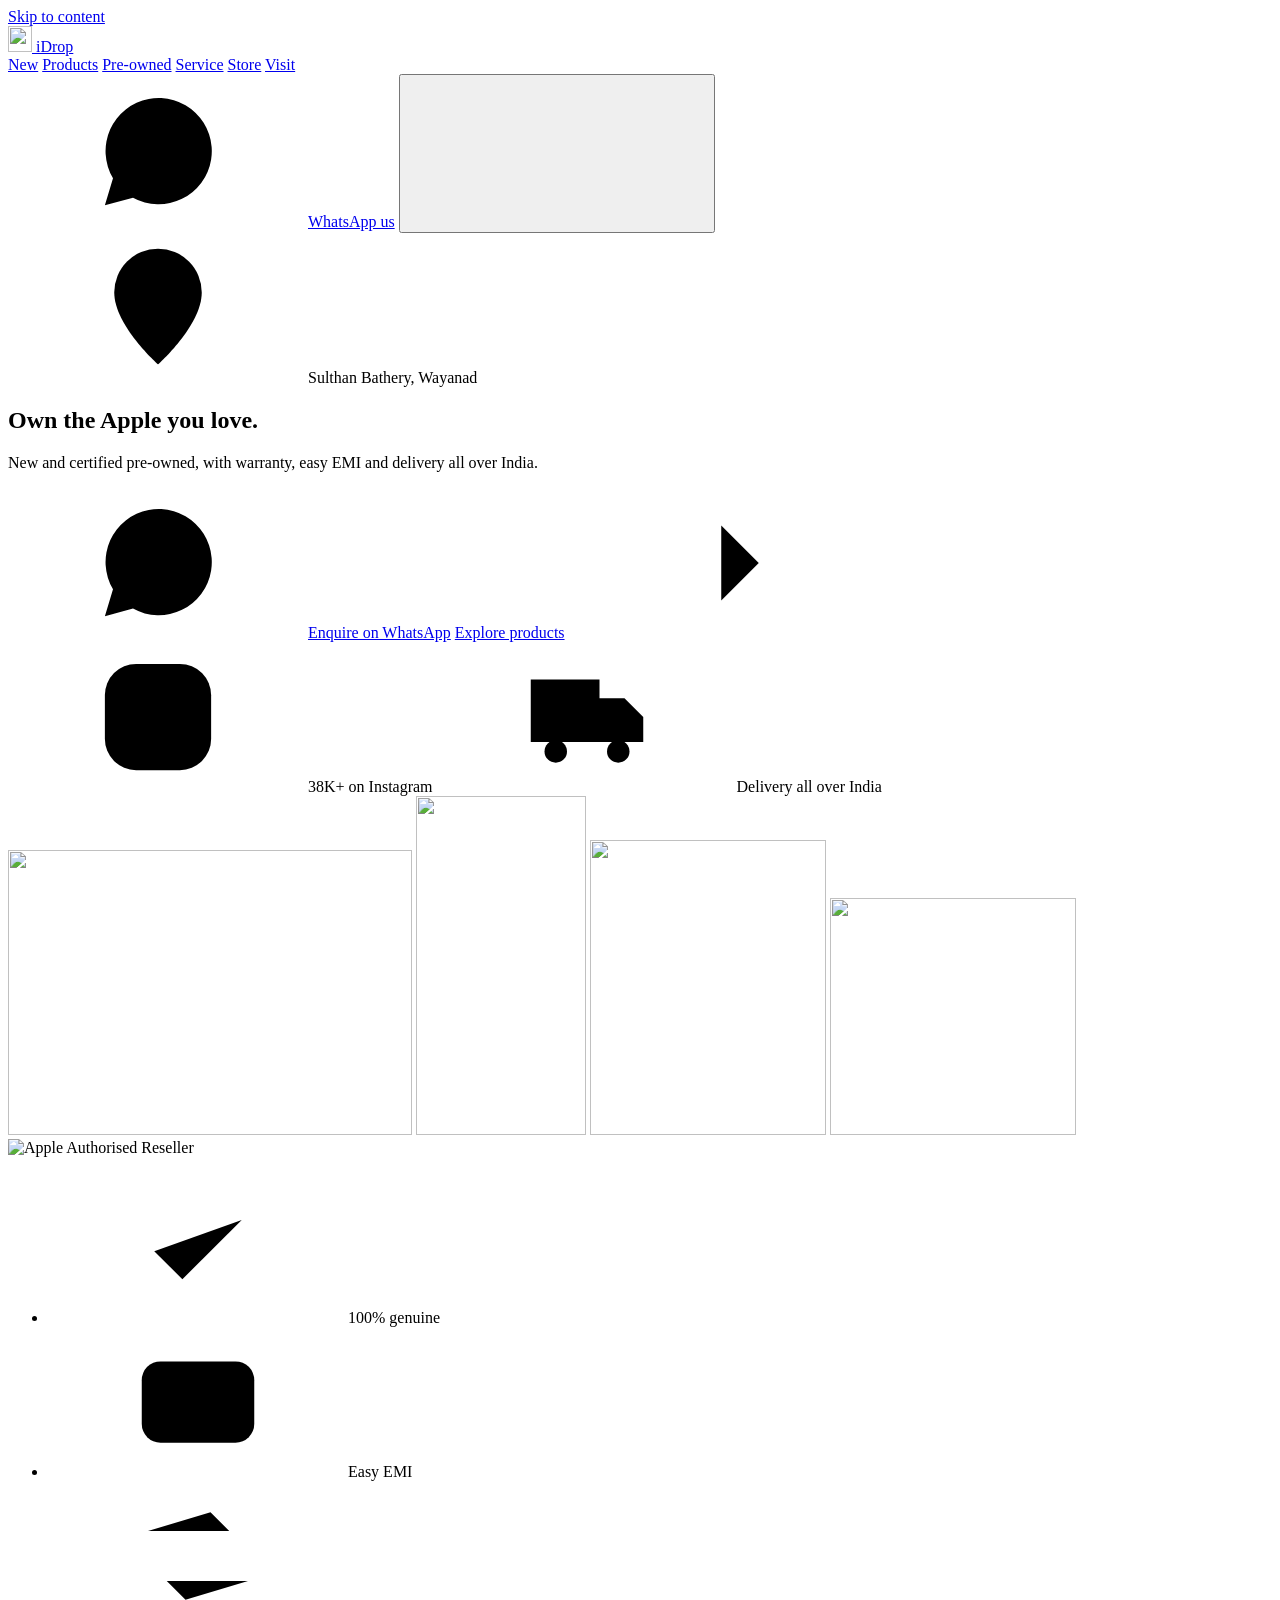
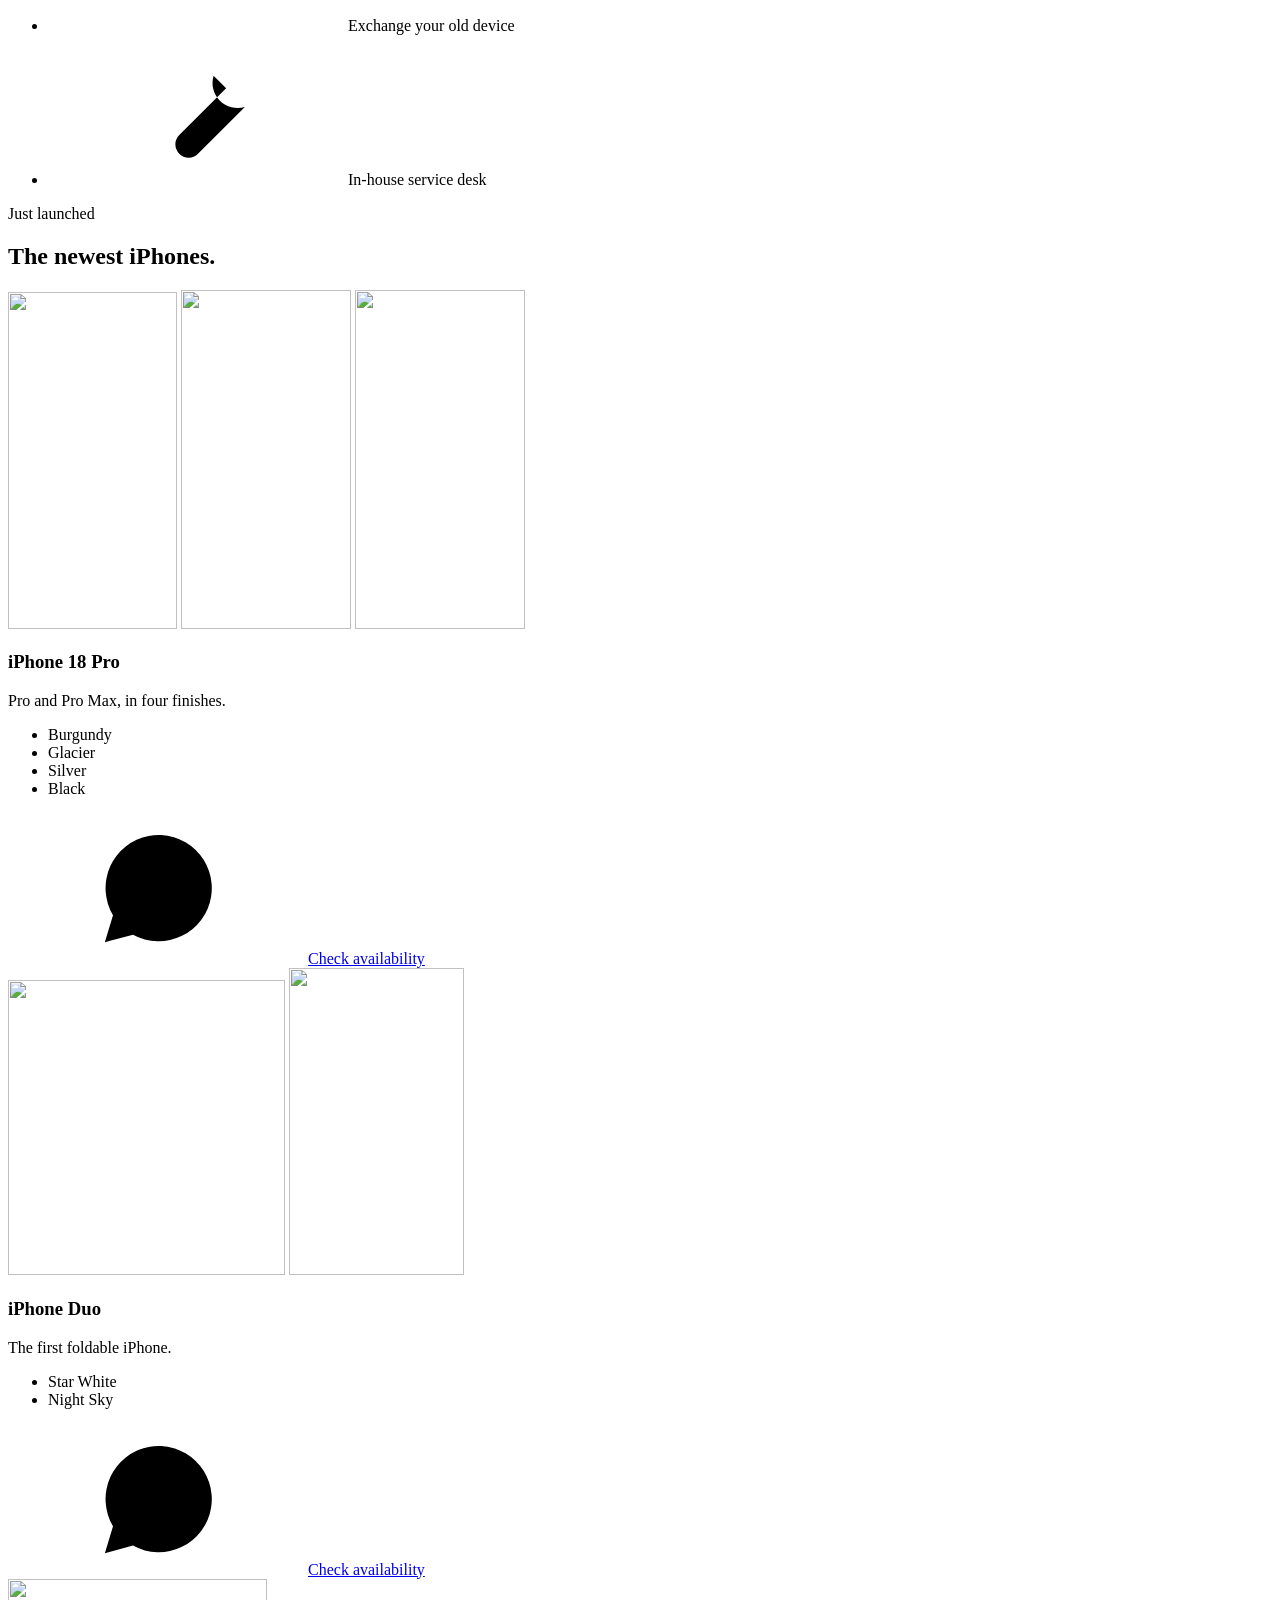
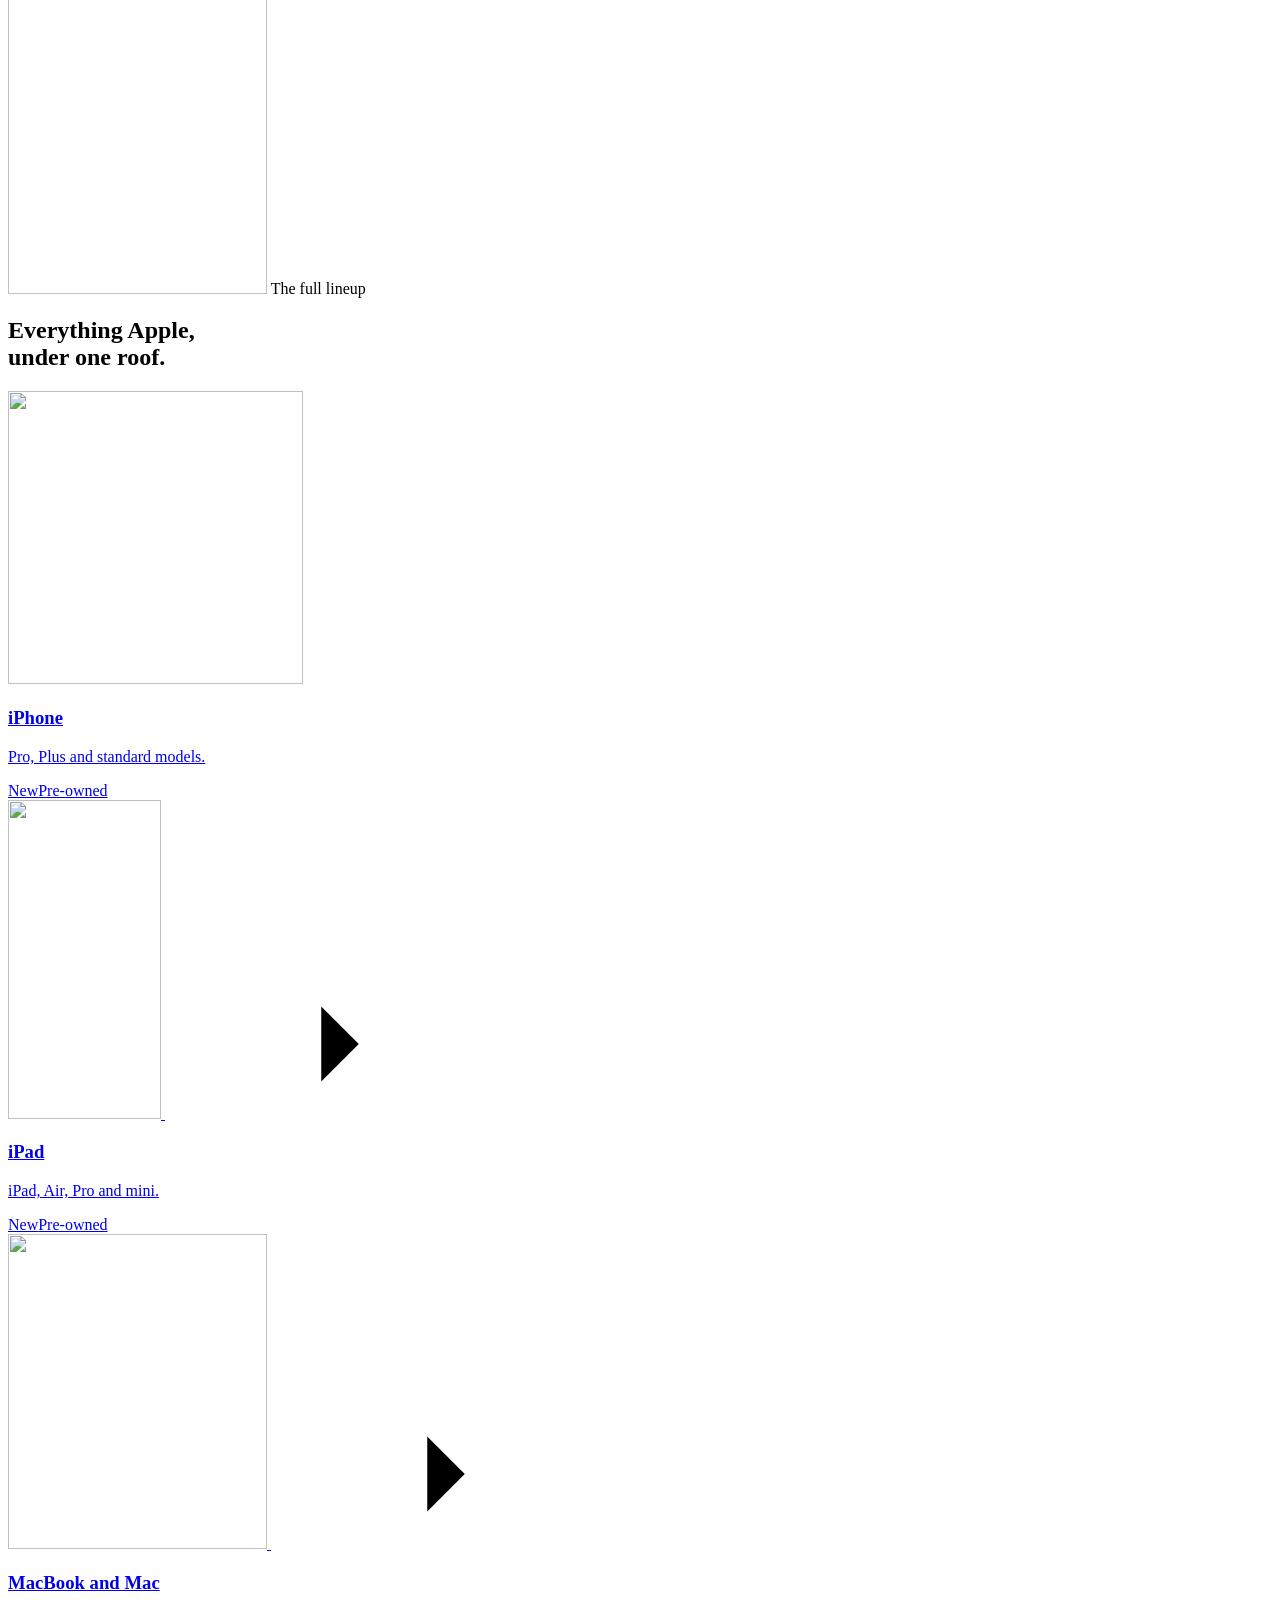
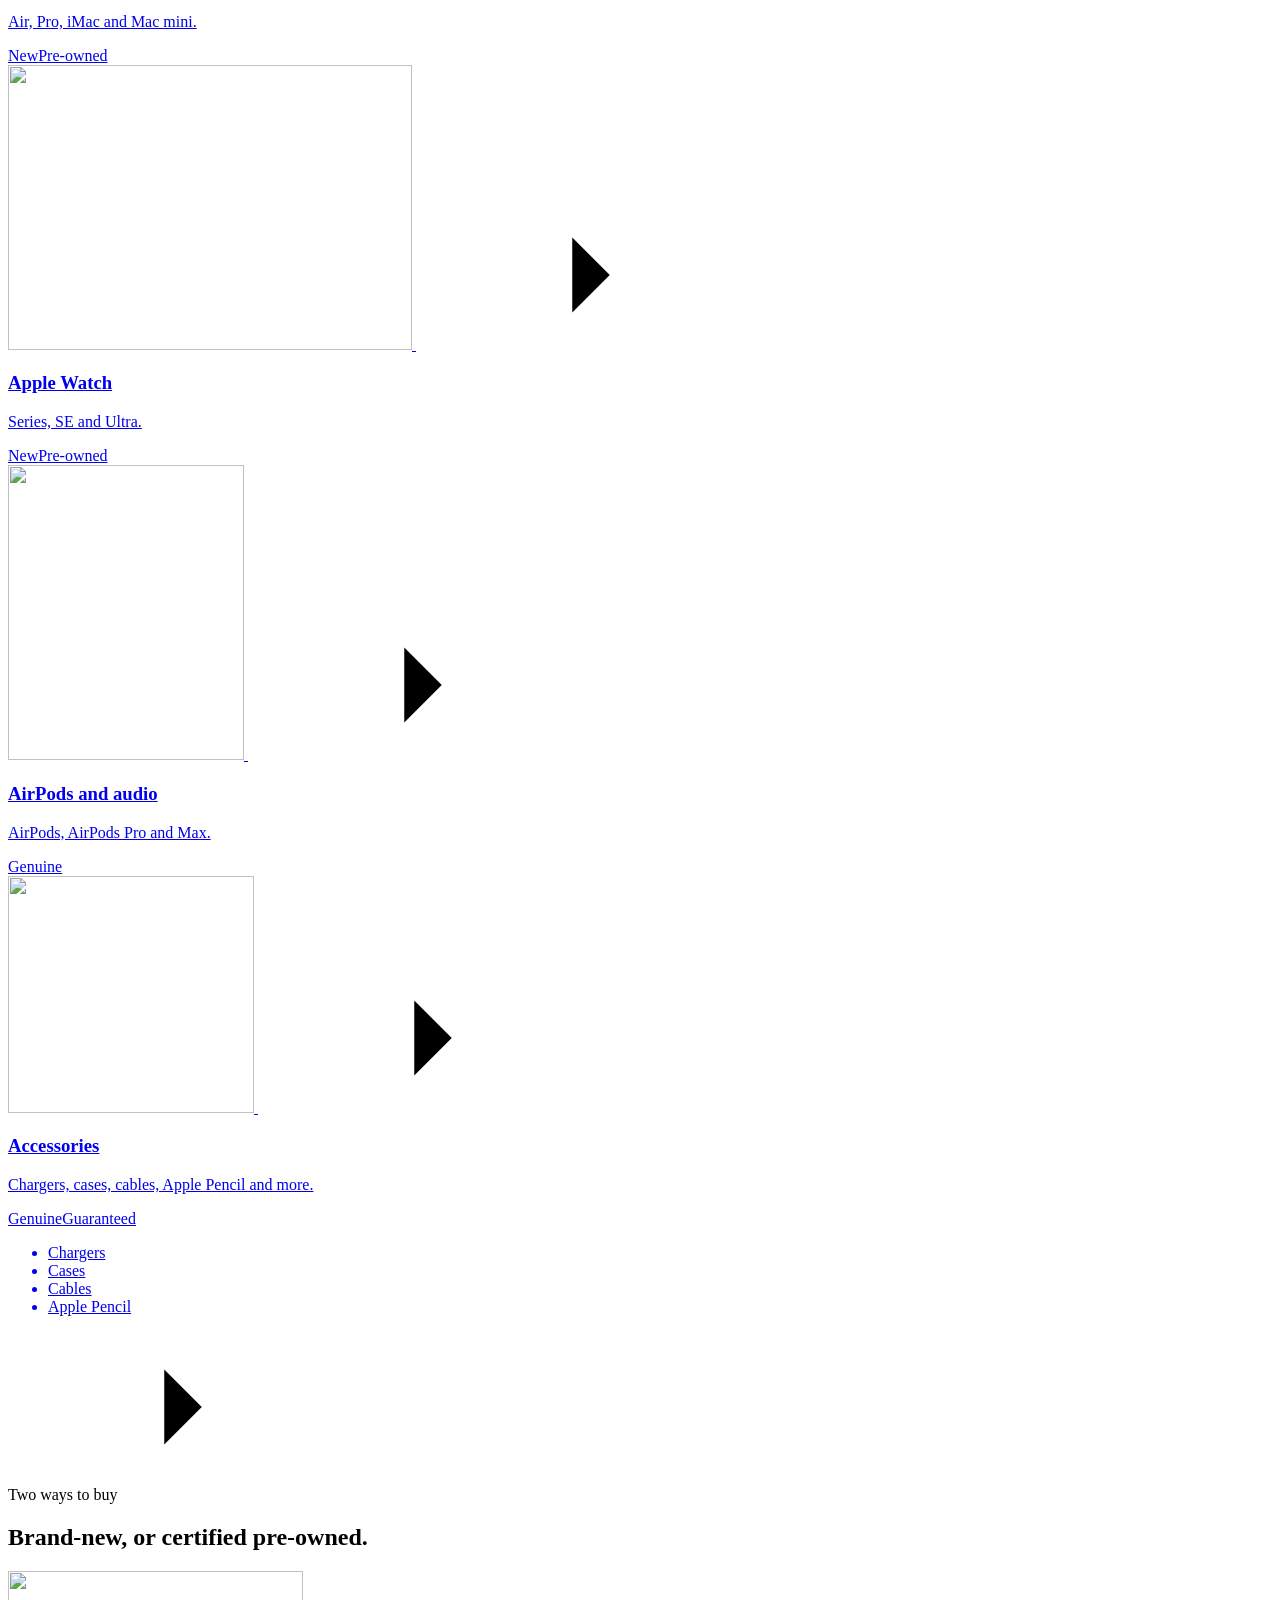
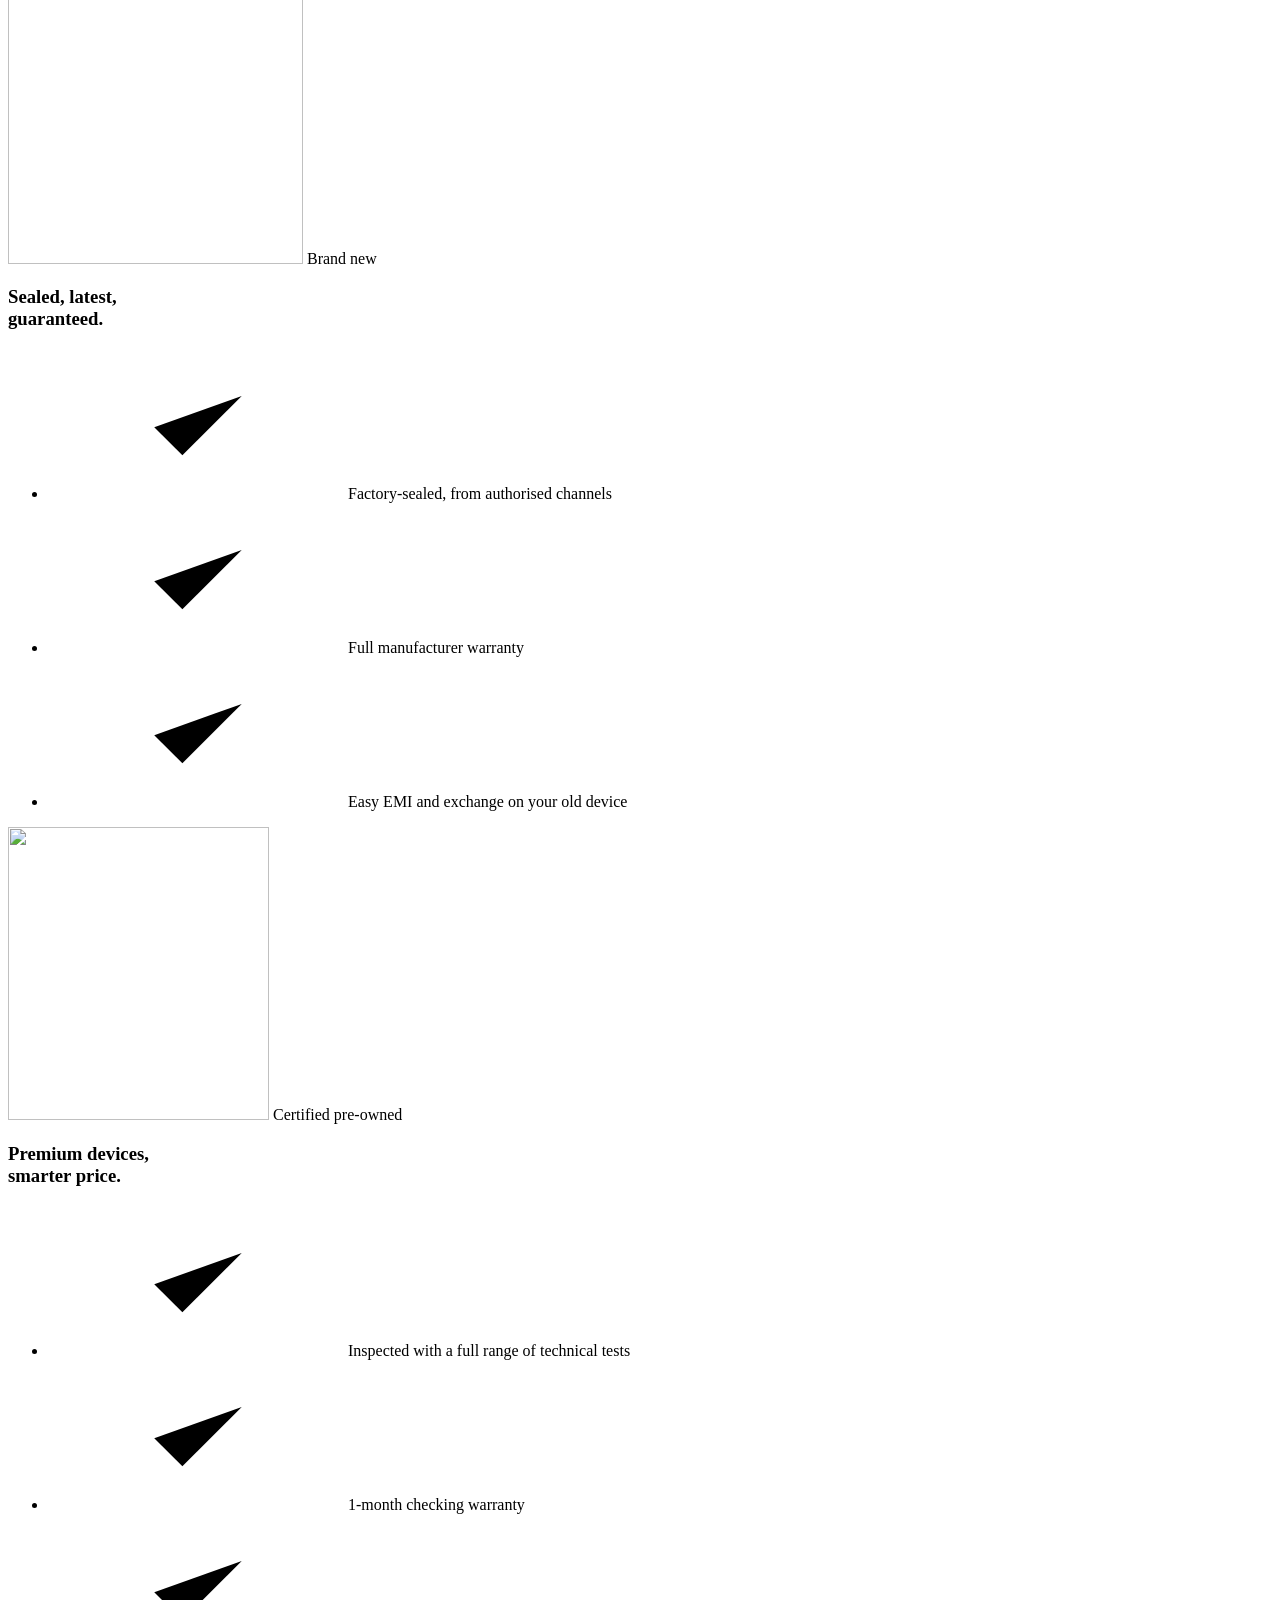
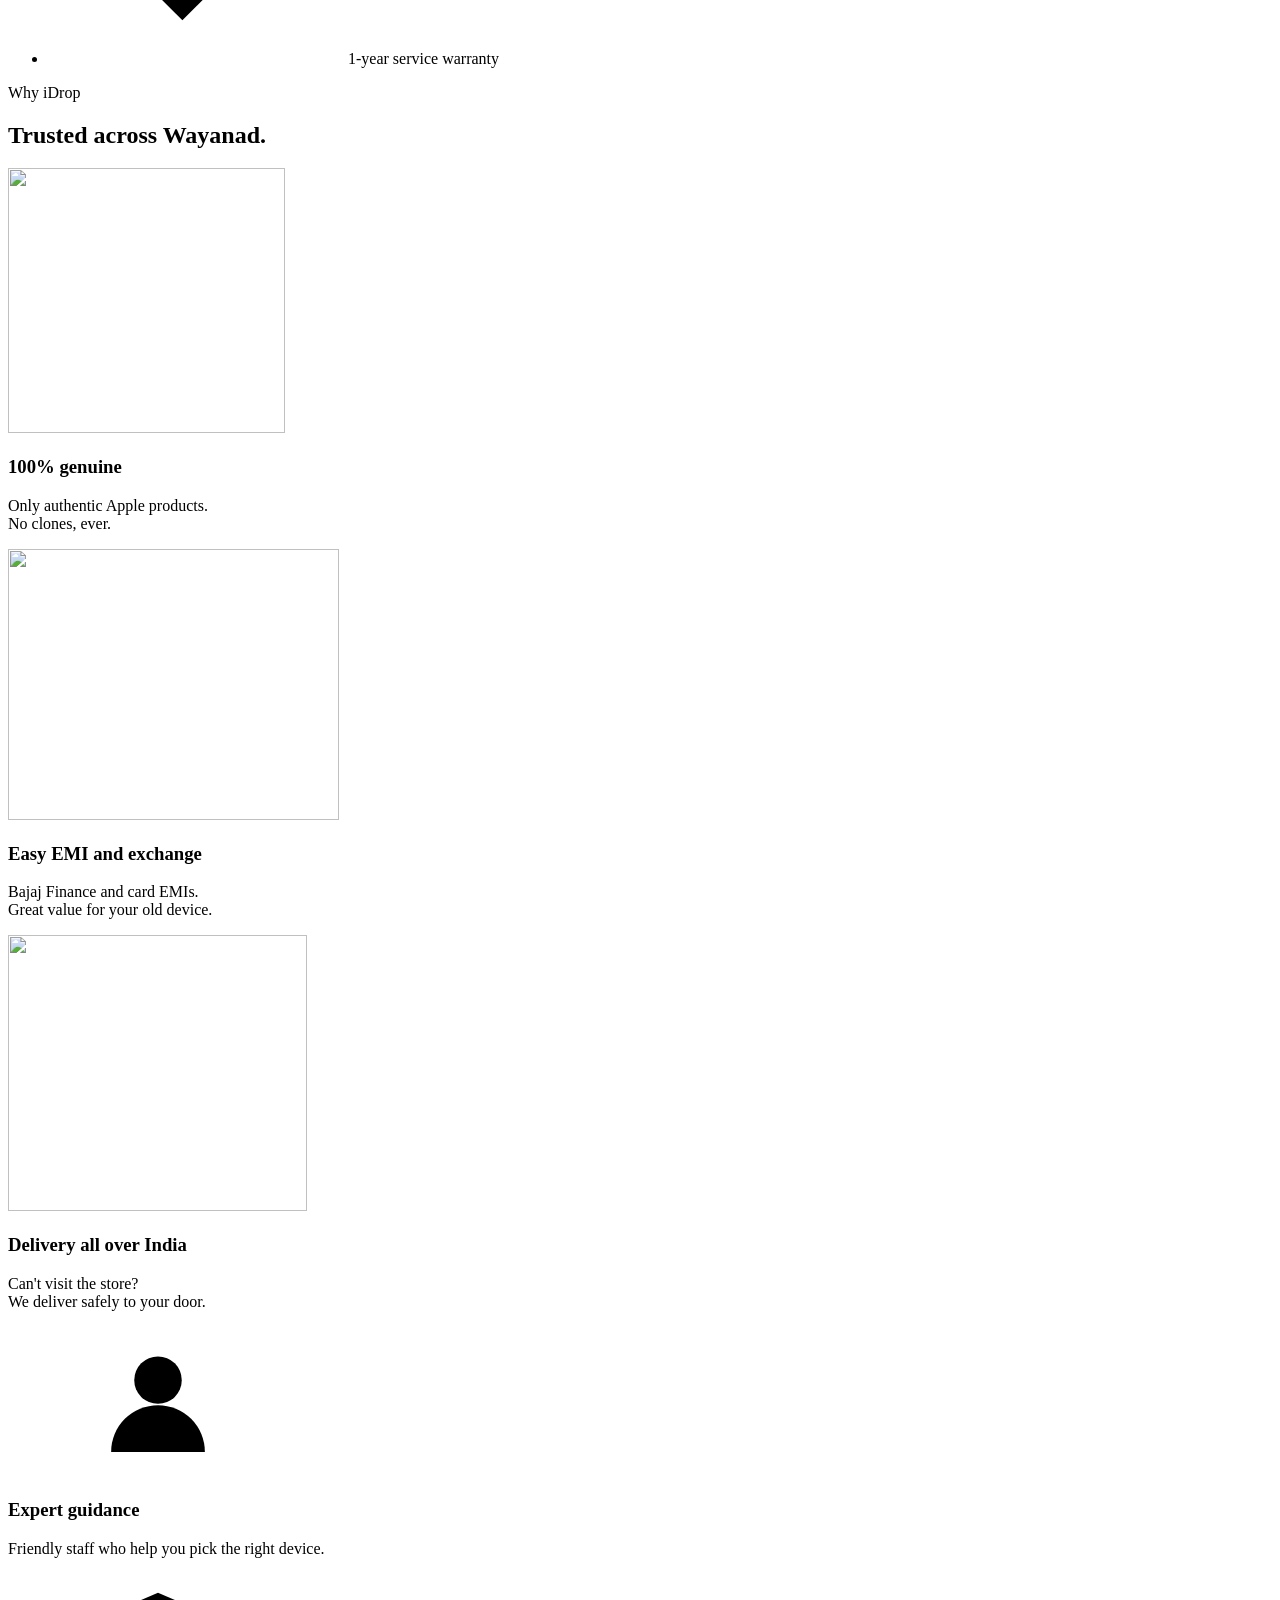
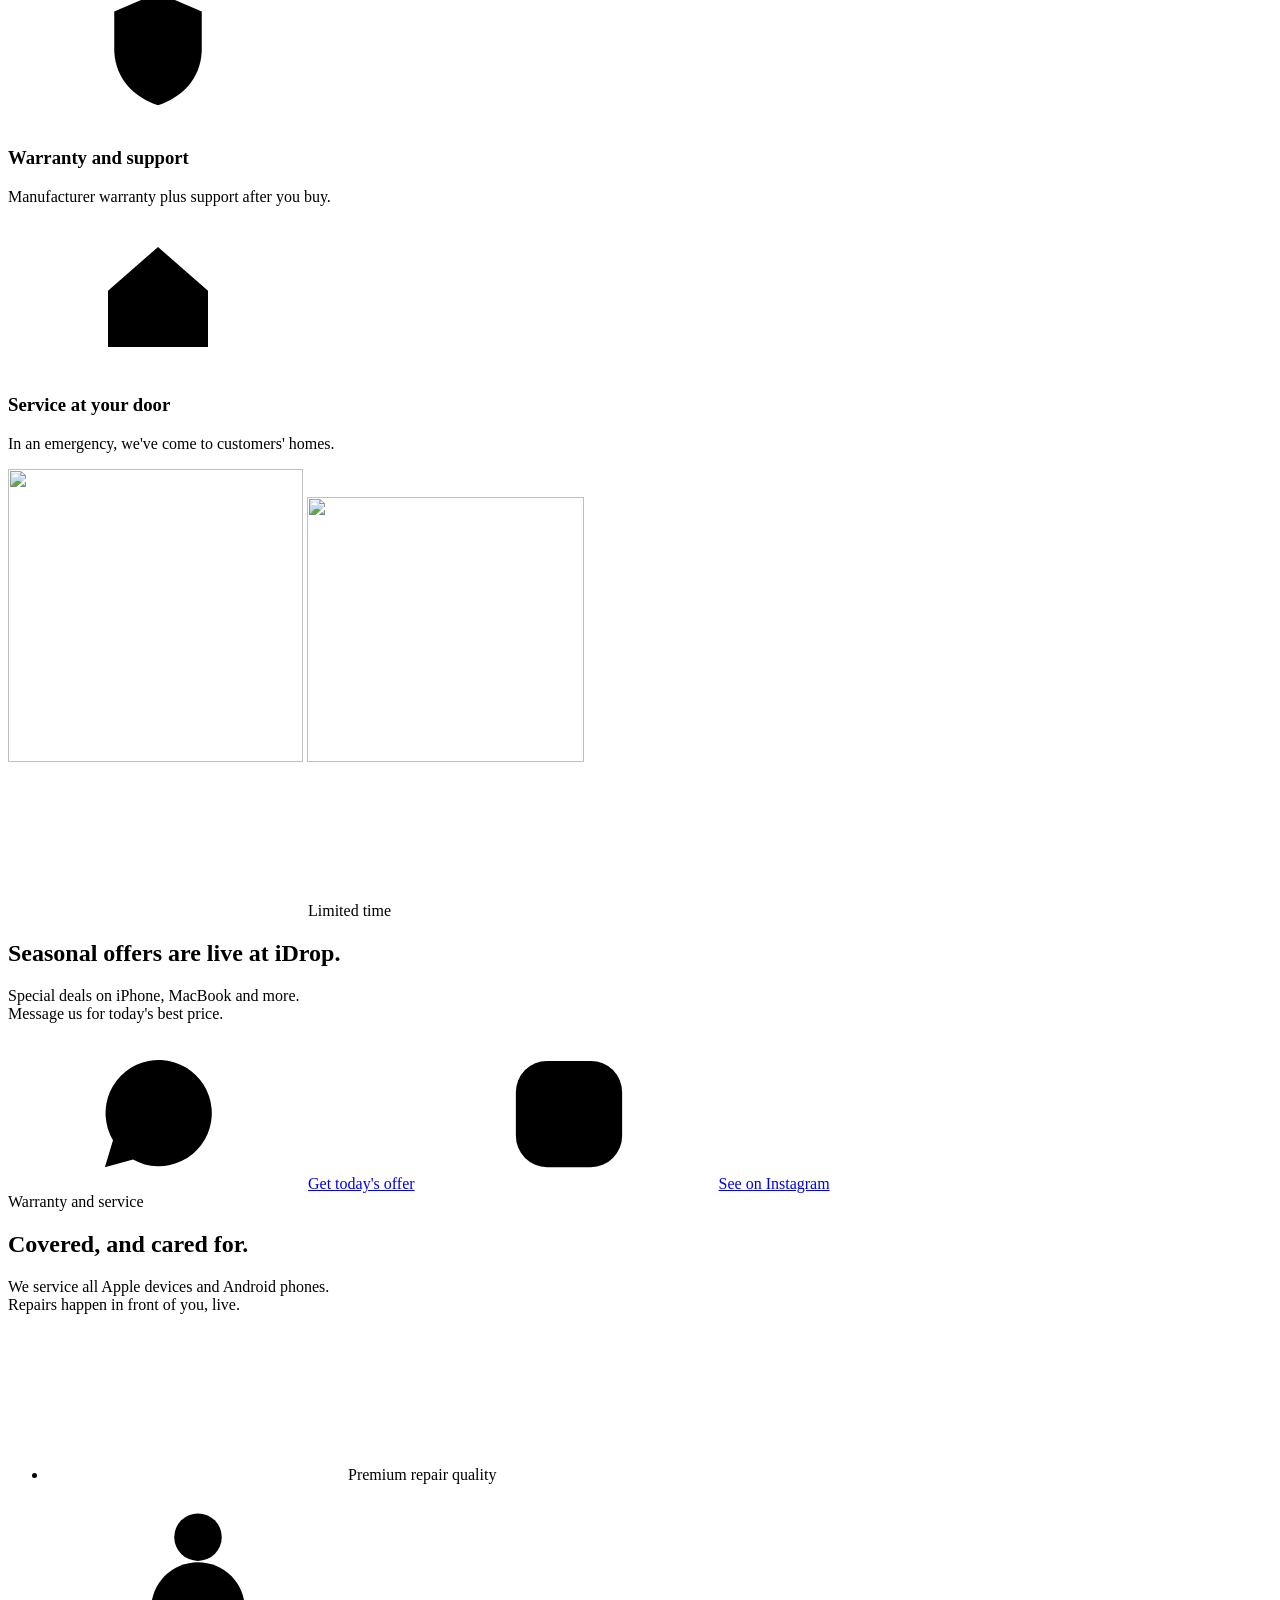
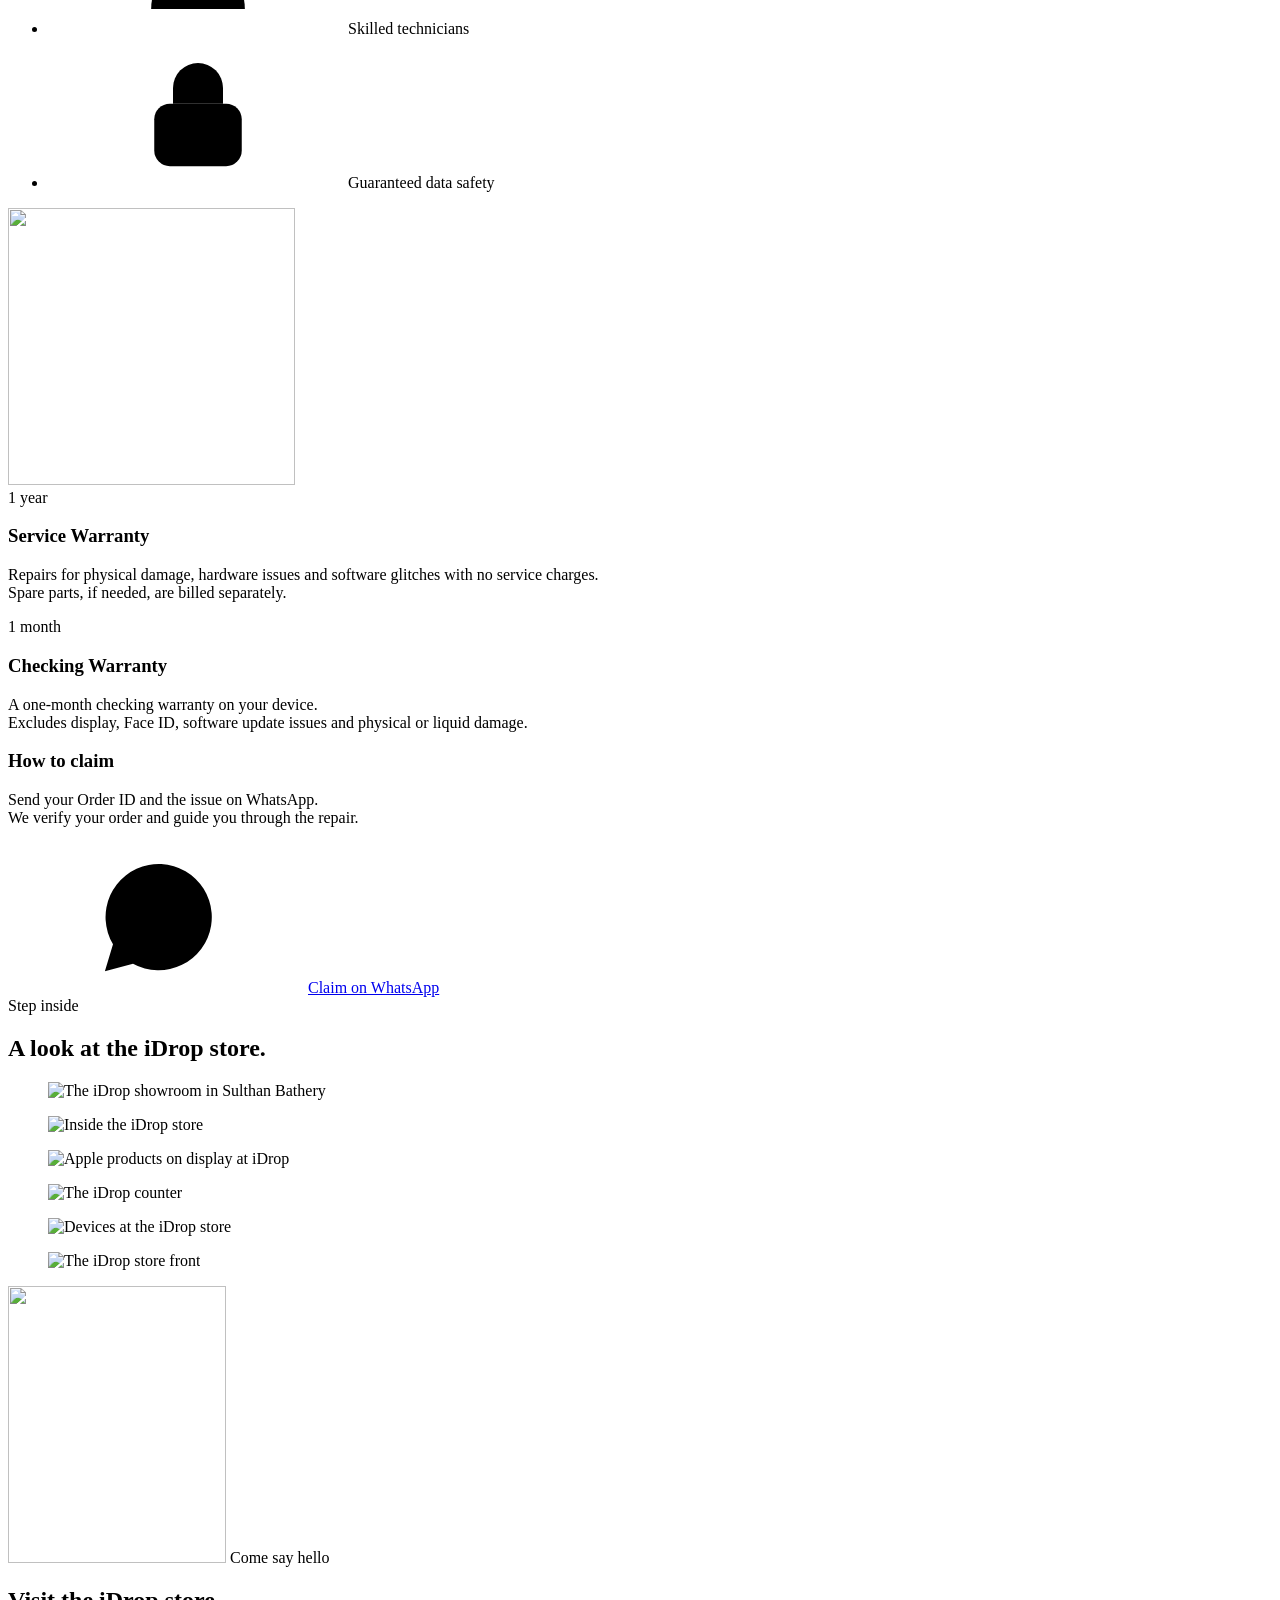
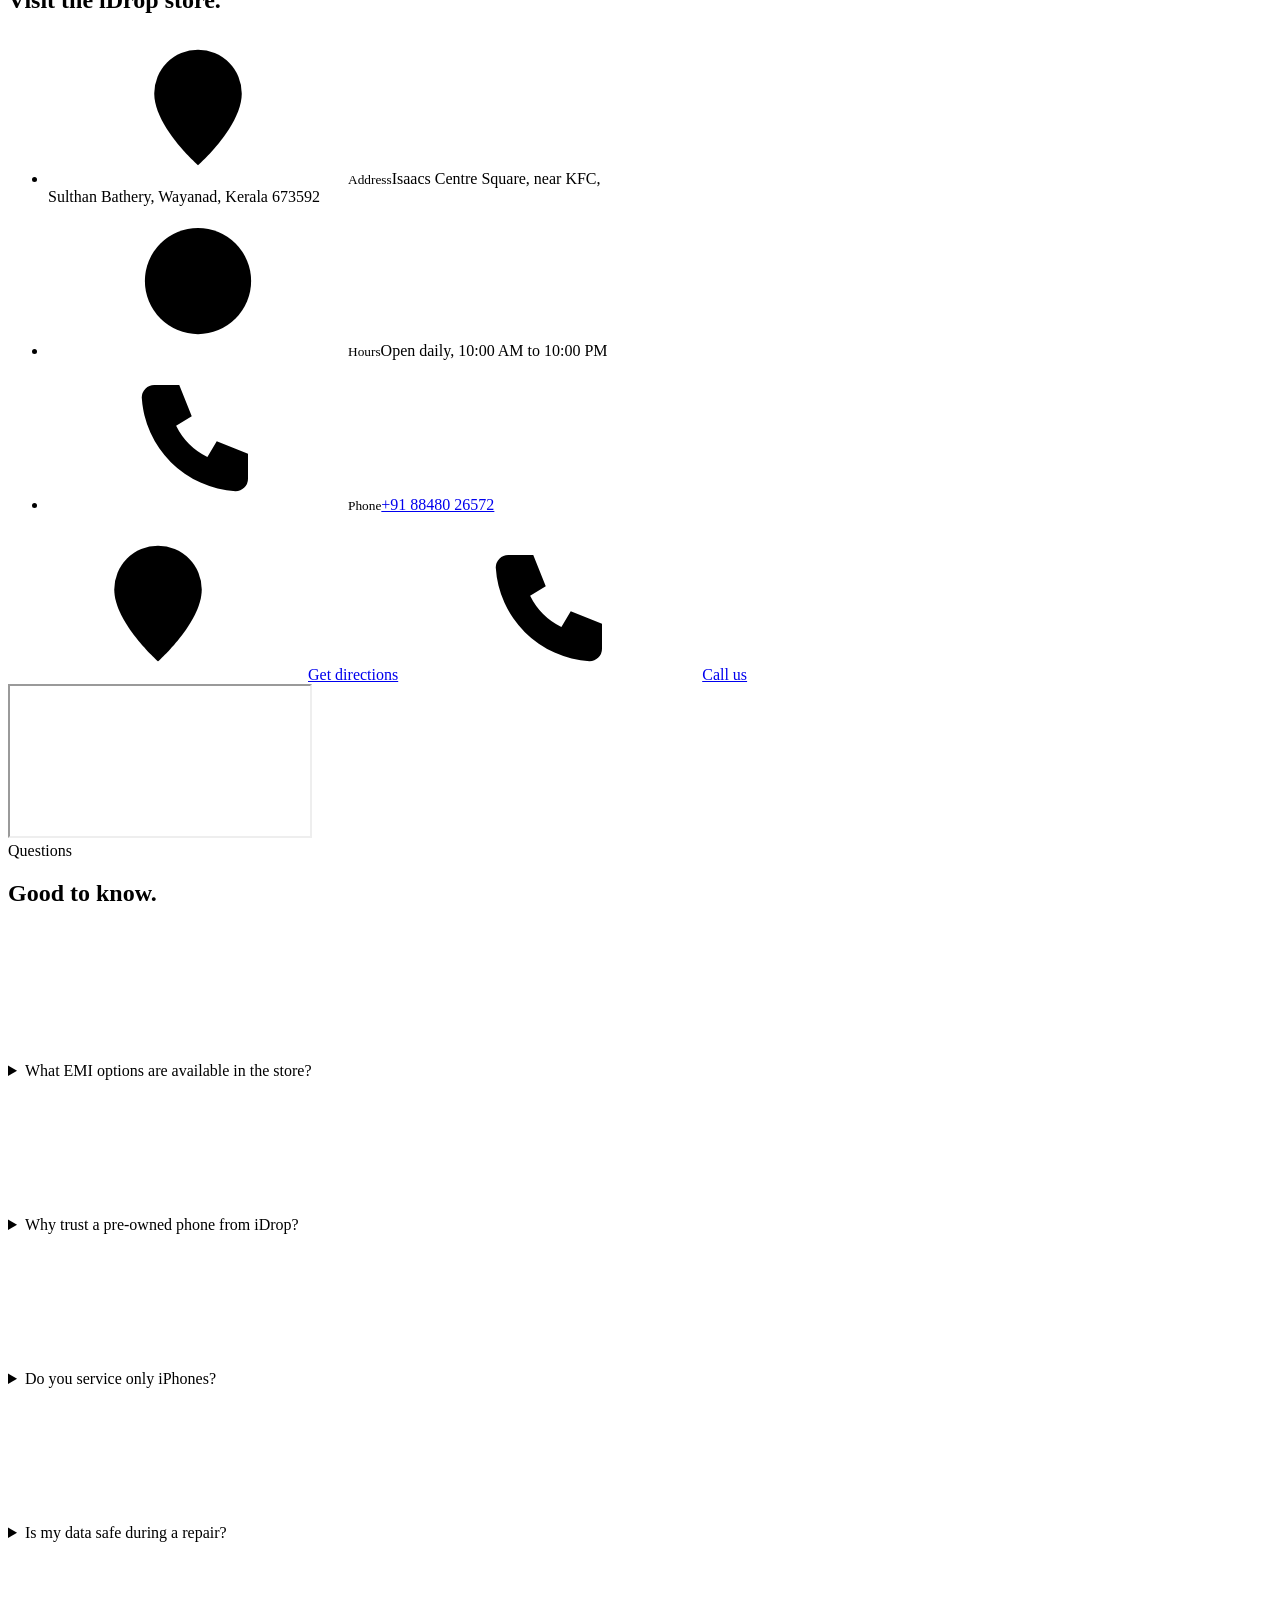
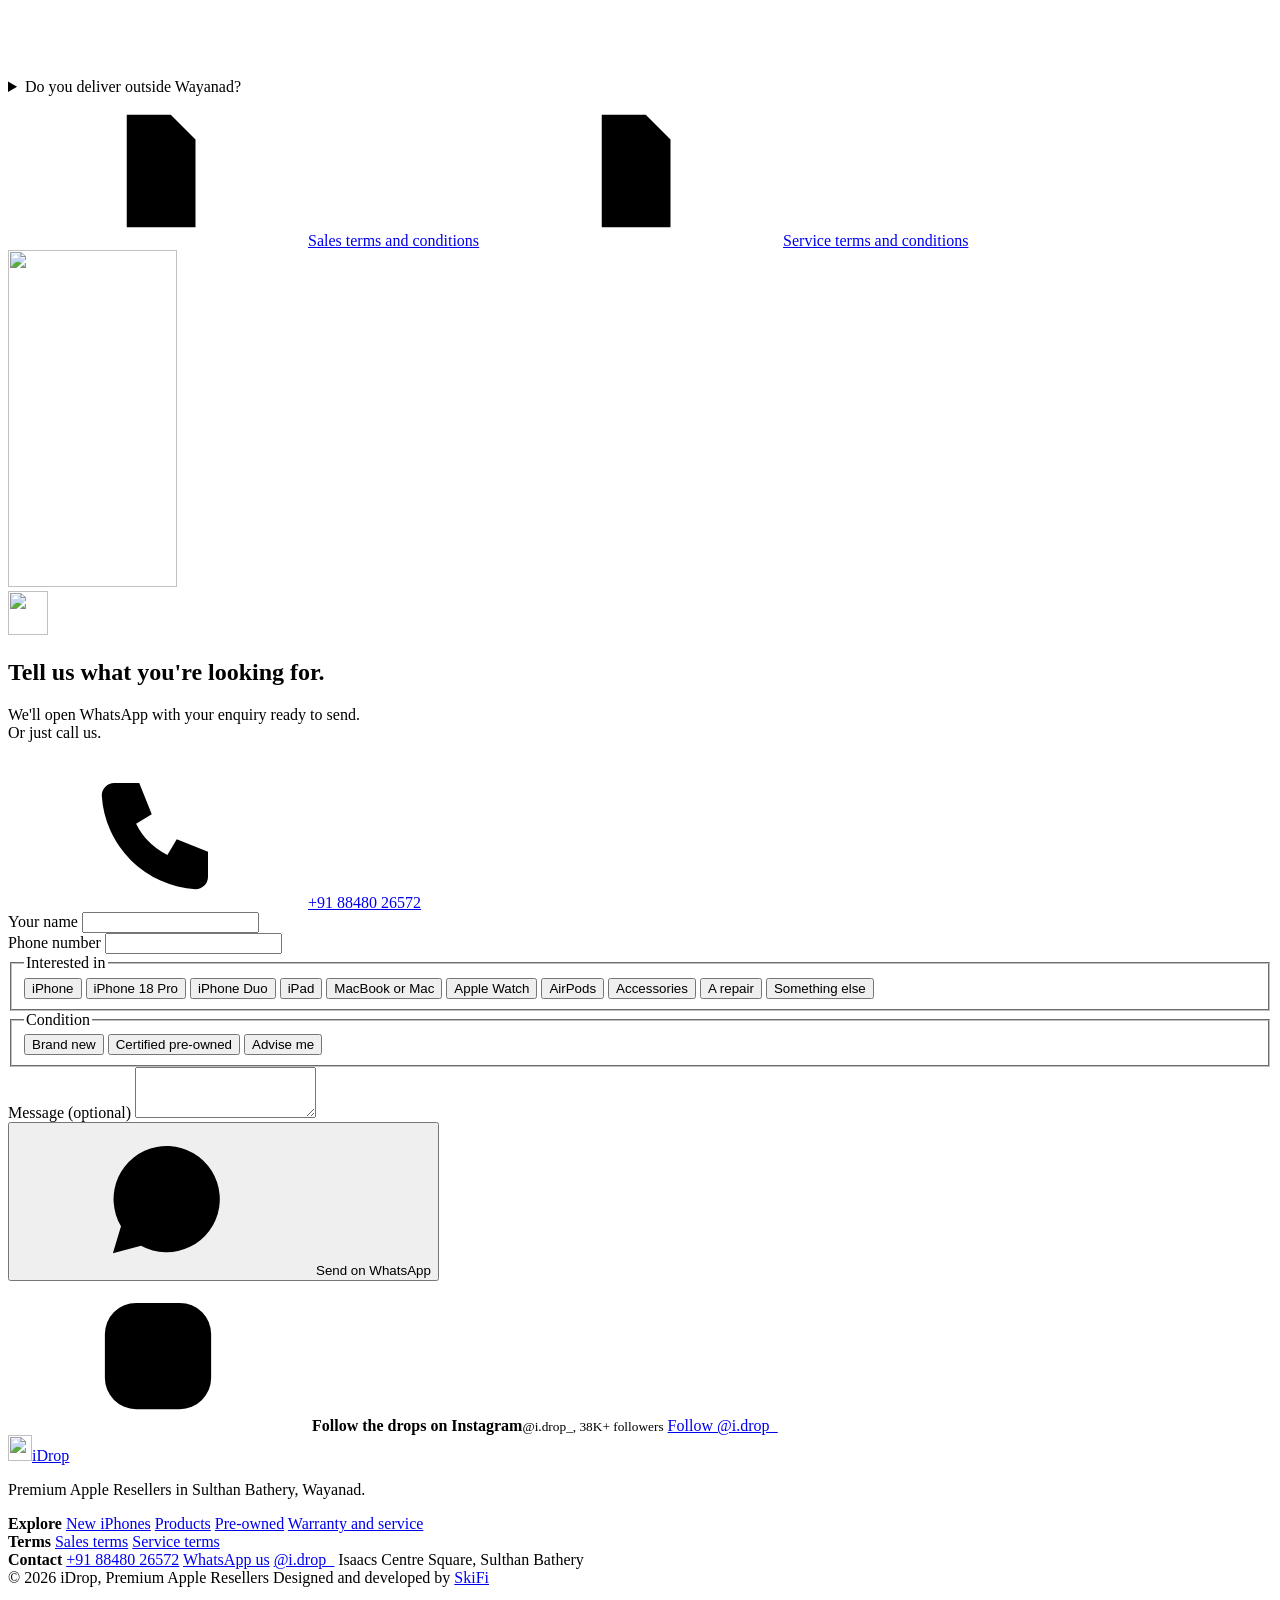
==== site/index.html @ ac0a560b "Text in Manrope, titles stay in Chakra Petch; hero without the floating cards Co-Authored-By: Claude" ====
<!DOCTYPE html>
<html lang="en">
<head>
<meta charset="utf-8">
<meta name="viewport" content="width=device-width, initial-scale=1, viewport-fit=cover">
<title>iDrop | Premium Apple Resellers in Sulthan Bathery, Wayanad</title>
<meta name="description" content="iDrop is an Apple Authorised premium reseller in Sulthan Bathery, Wayanad. Brand-new and certified pre-owned iPhone, iPad, MacBook, Apple Watch and AirPods with warranty, easy EMI and delivery all over India.">
<meta name="theme-color" content="#0C0A09">
<link rel="canonical" href="https://idropdigital.com/">
<link rel="icon" href="/favicon.ico" sizes="any">
<link rel="icon" href="/assets/brand/favicon-32.png" type="image/png" sizes="32x32">
<link rel="apple-touch-icon" href="/assets/brand/touch-180.png">
<link rel="manifest" href="/site.webmanifest">
<meta property="og:type" content="website">
<meta property="og:site_name" content="iDrop">
<meta property="og:title" content="iDrop | Premium Apple Resellers">
<meta property="og:description" content="Brand-new and certified pre-owned Apple, with warranty, easy EMI and delivery all over India. Sulthan Bathery, Wayanad.">
<meta property="og:url" content="https://idropdigital.com/">
<meta property="og:image" content="https://idropdigital.com/assets/brand/og.jpg">
<meta property="og:image:width" content="1200">
<meta property="og:image:height" content="630">
<meta name="twitter:card" content="summary_large_image">
<link rel="preload" href="/assets/fonts/chakra-bold.woff2" as="font" type="font/woff2" crossorigin>
<link rel="preload" href="/assets/fonts/manrope.woff2" as="font" type="font/woff2" crossorigin>
<link rel="preload" href="/assets/3d/iphone-burgundy.webp" as="image">
<link rel="stylesheet" href="/assets/idrop.css">
<script type="application/ld+json">
{
  "@context": "https://schema.org",
  "@type": "ElectronicsStore",
  "name": "iDrop, Premium Apple Resellers",
  "image": "https://idropdigital.com/assets/brand/og.jpg",
  "logo": "https://idropdigital.com/assets/brand/icon-512.png",
  "url": "https://idropdigital.com/",
  "telephone": "+918848026572",
  "priceRange": "₹₹",
  "address": {"@type": "PostalAddress", "streetAddress": "Isaacs Centre Square, near KFC", "addressLocality": "Sulthan Bathery", "addressRegion": "Kerala", "postalCode": "673592", "addressCountry": "IN"},
  "geo": {"@type": "GeoCoordinates", "latitude": 11.6615845, "longitude": 76.2557967},
  "openingHoursSpecification": [{"@type": "OpeningHoursSpecification", "dayOfWeek": ["Monday","Tuesday","Wednesday","Thursday","Friday","Saturday","Sunday"], "opens": "10:00", "closes": "22:00"}],
  "sameAs": ["https://www.instagram.com/i.drop_/"]
}
</script>
</head>
<body>
<svg width="0" height="0" style="position:absolute" aria-hidden="true">
  <symbol id="i-wa" viewBox="0 0 24 24"><path d="M3.5 20.5l1.3-4.3A8.5 8.5 0 1 1 8 19.3z"/><path d="M9 8.6c0 3.4 2.9 6.3 6.3 6.4l1.2-1.3-1.9-1-1 .7a5 5 0 0 1-2.8-2.8l.7-1-1-1.9z"/></symbol>
  <symbol id="i-phone" viewBox="0 0 24 24"><path d="M5 4h4l2 5-2.5 1.5a11 11 0 0 0 5 5L15 13l5 2v4a2 2 0 0 1-2 2A16 16 0 0 1 3 6a2 2 0 0 1 2-2"/></symbol>
  <symbol id="i-arrow" viewBox="0 0 24 24"><path d="M5 12h14M13 6l6 6-6 6"/></symbol>
  <symbol id="i-star" viewBox="0 0 24 24"><path d="M12 3.5l2.6 5.3 5.9.9-4.3 4.1 1 5.8L12 16.9l-5.2 2.7 1-5.8-4.3-4.1 5.9-.9z"/></symbol>
  <symbol id="i-truck" viewBox="0 0 24 24"><path d="M3 6h11v10H3zM14 9h4l3 3v4h-7"/><circle cx="7" cy="17.5" r="1.8"/><circle cx="17" cy="17.5" r="1.8"/></symbol>
  <symbol id="i-insta" viewBox="0 0 24 24"><rect x="3.5" y="3.5" width="17" height="17" rx="5"/><circle cx="12" cy="12" r="4"/><circle cx="17.2" cy="6.8" r=".6"/></symbol>
  <symbol id="i-check" viewBox="0 0 24 24"><path d="M5 12.5l4.5 4.5L19 7.5"/></symbol>
  <symbol id="i-pin" viewBox="0 0 24 24"><path d="M12 21s-7-6.2-7-11.5a7 7 0 0 1 14 0C19 14.8 12 21 12 21z"/><circle cx="12" cy="9.5" r="2.5"/></symbol>
  <symbol id="i-clock" viewBox="0 0 24 24"><circle cx="12" cy="12" r="8.5"/><path d="M12 7.5V12l3 2"/></symbol>
  <symbol id="i-shield" viewBox="0 0 24 24"><path d="M12 3l7 3v6c0 4.5-3 7.7-7 9-4-1.3-7-4.5-7-9V6z"/><path d="M9 12l2 2 4-4"/></symbol>
  <symbol id="i-card" viewBox="0 0 24 24"><rect x="3" y="5.5" width="18" height="13" rx="3"/><path d="M3 10h18M7 15h3"/></symbol>
  <symbol id="i-swap" viewBox="0 0 24 24"><path d="M4 8h13l-3-3M20 16H7l3 3"/></symbol>
  <symbol id="i-chat" viewBox="0 0 24 24"><path d="M4 5h16v11H9l-5 4z"/></symbol>
  <symbol id="i-home" viewBox="0 0 24 24"><path d="M4 11l8-7 8 7v9H4z"/><path d="M10 20v-5h4v5"/></symbol>
  <symbol id="i-wrench" viewBox="0 0 24 24"><path d="M14.5 6.5a4 4 0 0 0 5 5L12 19a2.1 2.1 0 0 1-3-3l7.5-7.5"/><path d="M14.5 6.5l3-3"/></symbol>
  <symbol id="i-lock" viewBox="0 0 24 24"><rect x="5" y="10.5" width="14" height="10" rx="2.5"/><path d="M8 10.5V8a4 4 0 0 1 8 0v2.5"/></symbol>
  <symbol id="i-user" viewBox="0 0 24 24"><circle cx="12" cy="8.5" r="3.8"/><path d="M4.5 20a7.5 7.5 0 0 1 15 0"/></symbol>
  <symbol id="i-doc" viewBox="0 0 24 24"><path d="M7 3h7l4 4v14H7z"/><path d="M14 3v4h4M10 12h5M10 16h5"/></symbol>
  <symbol id="i-plus" viewBox="0 0 24 24"><path d="M12 5v14M5 12h14"/></symbol>
  <symbol id="i-menu" viewBox="0 0 24 24"><path d="M4 8h16M4 16h16"/></symbol>
  <symbol id="i-x" viewBox="0 0 24 24"><path d="M6 6l12 12M18 6L6 18"/></symbol>
  <symbol id="i-spark" viewBox="0 0 24 24"><path d="M12 3v4M12 17v4M3 12h4M17 12h4M6 6l2.5 2.5M15.5 15.5L18 18M18 6l-2.5 2.5M8.5 15.5L6 18"/></symbol>
</svg>

<a class="skip" href="#main">Skip to content</a>

<header class="nav" id="top">
  <div class="nav__in">
    <a class="brand" href="#top" aria-label="iDrop home">
      <span class="brand__tile"><img src="/assets/brand/mark-white.png" alt="" width="24" height="26"></span>
      <span>iDrop</span>
    </a>
    <nav class="nav__links" aria-label="Main">
      <a href="#new">New</a>
      <a href="#products">Products</a>
      <a href="#buy">Pre-owned</a>
      <a href="#service">Service</a>
      <a href="#store">Store</a>
      <a href="#visit">Visit</a>
    </nav>
    <div class="nav__end">
      <a class="btn btn--ink btn--sm nav__cta" href="https://wa.me/918848026572?text=Hi%20iDrop%2C%20I%27d%20like%20to%20enquire" target="_blank" rel="noopener"><svg class="ic"><use href="#i-wa"/></svg><span>WhatsApp us</span></a>
      <button class="nav__toggle" type="button" aria-label="Open menu" aria-expanded="false" aria-controls="menu"><svg class="ic"><use href="#i-menu"/></svg></button>
    </div>
  </div>
  <div class="menu" id="menu" hidden>
    <a href="#new">New</a>
    <a href="#products">Products</a>
    <a href="#buy">Pre-owned</a>
    <a href="#service">Service and warranty</a>
    <a href="#store">Store</a>
    <a href="#visit">Visit</a>
    <a href="#faq">Questions</a>
  </div>
</header>

<main id="main">

<!-- ============================================================ hero -->
<section class="hero" aria-labelledby="hero-title">
  <div class="hero__glow" aria-hidden="true"></div>
  <div class="wrap hero__grid">
    <div class="hero__copy">
      <span class="pill pill--glass rise"><svg class="ic"><use href="#i-pin"/></svg>Sulthan Bathery, Wayanad</span>
      <h1 id="hero-title" class="rise">Own the Apple you love.</h1>
      <p class="lead rise">New and certified <span class="nw">pre-owned</span>, with warranty, easy EMI and delivery all over India.</p>
      <div class="hero__get rise">
        <a class="btn btn--gold" href="https://wa.me/918848026572?text=Hi%20iDrop%2C%20I%27d%20like%20to%20enquire" target="_blank" rel="noopener"><svg class="ic"><use href="#i-wa"/></svg>Enquire on WhatsApp</a>
        <a class="btn btn--glass" href="#products">Explore products<svg class="ic"><use href="#i-arrow"/></svg></a>
      </div>
      <div class="hero__facts rise">
        <span><svg class="ic"><use href="#i-insta"/></svg>38K+ on Instagram</span>
        <span><svg class="ic"><use href="#i-truck"/></svg>Delivery all over India</span>
      </div>
    </div>

    <div class="stage" aria-hidden="true">
      <div class="stage__halo"></div>
      <img class="obj obj--laptop" src="/assets/3d/laptop.webp" alt="" width="404" height="285">
      <img class="obj obj--hero" src="/assets/3d/iphone-burgundy.webp" alt="" width="170" height="339">
      <img class="obj obj--watch" src="/assets/3d/watch.webp" alt="" width="236" height="295">
      <img class="obj obj--buds" src="/assets/3d/earbuds.webp" alt="" width="246" height="237">
    </div>
  </div>
  <div class="wrap trust">
    <img class="trust__badge" src="/assets/brand/apple-authorised-reseller.png" alt="Apple Authorised Reseller" width="160" height="80">
    <ul class="trust__list">
      <li><svg class="ic"><use href="#i-check"/></svg>100% genuine</li>
      <li><svg class="ic"><use href="#i-card"/></svg>Easy EMI</li>
      <li><svg class="ic"><use href="#i-swap"/></svg>Exchange your old device</li>
      <li><svg class="ic"><use href="#i-wrench"/></svg>In-house service desk</li>
    </ul>
  </div>
</section>

<!-- ============================================================ new -->
<section class="sec" id="new" aria-labelledby="new-title">
  <div class="wrap">
    <div class="head">
      <span class="kicker">Just launched</span>
      <h2 id="new-title">The newest iPhones.</h2>
    </div>
    <div class="launch">
      <article class="launch__card launch__card--pro">
        <div class="launch__art" aria-hidden="true">
          <img class="l-pro l-pro--1" src="/assets/3d/iphone-glacier.webp" alt="" width="169" height="337" loading="lazy">
          <img class="l-pro l-pro--2" src="/assets/3d/iphone-silver.webp" alt="" width="170" height="339" loading="lazy">
          <img class="l-pro l-pro--3" src="/assets/3d/iphone-burgundy.webp" alt="" width="170" height="339" loading="lazy">
        </div>
        <div class="launch__copy">
          <h3>iPhone 18 Pro</h3>
          <p>Pro and Pro Max, in four finishes.</p>
          <ul class="swatches" aria-label="Finishes">
            <li><i style="--c:#5B1A24"></i>Burgundy</li>
            <li><i style="--c:#C9D9E4"></i>Glacier</li>
            <li><i style="--c:#DADAD8"></i>Silver</li>
            <li><i style="--c:#232323"></i>Black</li>
          </ul>
          <a class="btn btn--gold btn--sm" href="https://wa.me/918848026572?text=Hi%20iDrop%2C%20is%20iPhone%2018%20Pro%20available%3F" target="_blank" rel="noopener"><svg class="ic"><use href="#i-wa"/></svg>Check availability</a>
        </div>
      </article>
      <article class="launch__card launch__card--duo">
        <div class="launch__art" aria-hidden="true">
          <img class="l-duo l-duo--1" src="/assets/3d/duo-half.webp" alt="" width="277" height="295" loading="lazy">
          <img class="l-duo l-duo--2" src="/assets/3d/duo-closed.webp" alt="" width="175" height="307" loading="lazy">
        </div>
        <div class="launch__copy">
          <h3>iPhone Duo</h3>
          <p>The first foldable iPhone.</p>
          <ul class="swatches" aria-label="Finishes">
            <li><i style="--c:#F1EEE6"></i>Star White</li>
            <li><i style="--c:#1A1F2C"></i>Night Sky</li>
          </ul>
          <a class="btn btn--gold btn--sm" href="https://wa.me/918848026572?text=Hi%20iDrop%2C%20is%20iPhone%20Duo%20available%3F" target="_blank" rel="noopener"><svg class="ic"><use href="#i-wa"/></svg>Check availability</a>
        </div>
      </article>
    </div>
  </div>
</section>

<!-- ============================================================ products -->
<section class="sec sec--tight" id="products" aria-labelledby="products-title">
  <div class="wrap">
    <div class="head head--art">
      <img class="head__obj head__obj--l" src="/assets/3d/tablet.webp" alt="" width="259" height="315" loading="lazy" aria-hidden="true">
      <span class="kicker">The full lineup</span>
      <h2 id="products-title">Everything Apple,<br>under one roof.</h2>
      <img class="head__obj head__obj--r" src="/assets/3d/gift.webp" alt="" width="295" height="293" loading="lazy" aria-hidden="true">
    </div>
    <div class="lineup">
      <a class="tile tile--sand tile--wide" href="https://wa.me/918848026572?text=Hi%20iDrop%2C%20I%27d%20like%20to%20enquire%20about%20iPhone" target="_blank" rel="noopener">
        <div class="tile__copy">
          <h3>iPhone</h3>
          <p>Pro, Plus and standard models.</p>
          <span class="chips"><span>New</span><span>Pre-owned</span></span>
        </div>
        <img class="tile__obj" src="/assets/3d/phone.webp" alt="" width="153" height="319" loading="lazy">
        <span class="tile__go"><svg class="ic"><use href="#i-arrow"/></svg></span>
      </a>
      <a class="tile tile--mist" href="https://wa.me/918848026572?text=Hi%20iDrop%2C%20I%27d%20like%20to%20enquire%20about%20iPad" target="_blank" rel="noopener">
        <div class="tile__copy">
          <h3>iPad</h3>
          <p>iPad, Air, Pro and mini.</p>
          <span class="chips"><span>New</span><span>Pre-owned</span></span>
        </div>
        <img class="tile__obj" src="/assets/3d/tablet.webp" alt="" width="259" height="315" loading="lazy">
        <span class="tile__go"><svg class="ic"><use href="#i-arrow"/></svg></span>
      </a>
      <a class="tile tile--stone" href="https://wa.me/918848026572?text=Hi%20iDrop%2C%20I%27d%20like%20to%20enquire%20about%20MacBook" target="_blank" rel="noopener">
        <div class="tile__copy">
          <h3>MacBook and Mac</h3>
          <p>Air, Pro, iMac and Mac mini.</p>
          <span class="chips"><span>New</span><span>Pre-owned</span></span>
        </div>
        <img class="tile__obj tile__obj--wide" src="/assets/3d/laptop.webp" alt="" width="404" height="285" loading="lazy">
        <span class="tile__go"><svg class="ic"><use href="#i-arrow"/></svg></span>
      </a>
      <a class="tile tile--blush" href="https://wa.me/918848026572?text=Hi%20iDrop%2C%20I%27d%20like%20to%20enquire%20about%20Apple%20Watch" target="_blank" rel="noopener">
        <div class="tile__copy">
          <h3>Apple Watch</h3>
          <p>Series, SE and Ultra.</p>
          <span class="chips"><span>New</span><span>Pre-owned</span></span>
        </div>
        <img class="tile__obj" src="/assets/3d/watch.webp" alt="" width="236" height="295" loading="lazy">
        <span class="tile__go"><svg class="ic"><use href="#i-arrow"/></svg></span>
      </a>
      <a class="tile tile--sage" href="https://wa.me/918848026572?text=Hi%20iDrop%2C%20I%27d%20like%20to%20enquire%20about%20AirPods" target="_blank" rel="noopener">
        <div class="tile__copy">
          <h3>AirPods and audio</h3>
          <p>AirPods, AirPods Pro and Max.</p>
          <span class="chips"><span>Genuine</span></span>
        </div>
        <img class="tile__obj" src="/assets/3d/earbuds.webp" alt="" width="246" height="237" loading="lazy">
        <span class="tile__go"><svg class="ic"><use href="#i-arrow"/></svg></span>
      </a>
      <a class="tile tile--ink tile--wide" href="https://wa.me/918848026572?text=Hi%20iDrop%2C%20I%27d%20like%20to%20enquire%20about%20accessories" target="_blank" rel="noopener">
        <div class="tile__copy">
          <h3>Accessories</h3>
          <p>Chargers, cases, cables, Apple Pencil and more.</p>
          <span class="chips"><span>Genuine</span><span>Guaranteed</span></span>
        </div>
        <ul class="acc" aria-hidden="true">
          <li>Chargers</li><li>Cases</li><li>Cables</li><li>Apple Pencil</li>
        </ul>
        <span class="tile__go"><svg class="ic"><use href="#i-arrow"/></svg></span>
      </a>
    </div>
  </div>
</section>

<!-- ============================================================ two ways to buy -->
<section class="sec" id="buy" aria-labelledby="buy-title">
  <div class="wrap">
    <div class="head">
      <span class="kicker">Two ways to buy</span>
      <h2 id="buy-title">Brand-new, or certified pre-owned.</h2>
    </div>
    <div class="ways">
      <article class="way way--new">
        <img class="way__obj" src="/assets/3d/gift.webp" alt="" width="295" height="293" loading="lazy" aria-hidden="true">
        <span class="pill pill--glass">Brand new</span>
        <h3>Sealed, latest,<br>guaranteed.</h3>
        <ul class="ticks">
          <li><svg class="ic"><use href="#i-check"/></svg>Factory-sealed, from authorised channels</li>
          <li><svg class="ic"><use href="#i-check"/></svg>Full manufacturer warranty</li>
          <li><svg class="ic"><use href="#i-check"/></svg>Easy EMI and exchange on your old device</li>
        </ul>
      </article>
      <article class="way way--pre">
        <img class="way__obj" src="/assets/3d/shield.webp" alt="" width="261" height="293" loading="lazy" aria-hidden="true">
        <span class="pill pill--sand">Certified pre-owned</span>
        <h3>Premium devices,<br>smarter price.</h3>
        <ul class="ticks">
          <li><svg class="ic"><use href="#i-check"/></svg>Inspected with a full range of technical tests</li>
          <li><svg class="ic"><use href="#i-check"/></svg>1-month checking warranty</li>
          <li><svg class="ic"><use href="#i-check"/></svg>1-year service warranty</li>
        </ul>
      </article>
    </div>
  </div>
</section>

<!-- ============================================================ why -->
<section class="sec sec--tight" id="why" aria-labelledby="why-title">
  <div class="wrap">
    <div class="head">
      <span class="kicker">Why iDrop</span>
      <h2 id="why-title">Trusted across Wayanad.</h2>
    </div>
    <div class="why">
      <article class="why__card">
        <img src="/assets/3d/star.webp" alt="" width="277" height="265" loading="lazy" aria-hidden="true">
        <h3>100% genuine</h3>
        <p>Only authentic Apple products.<br>No clones, ever.</p>
      </article>
      <article class="why__card">
        <img src="/assets/3d/card.webp" alt="" width="331" height="271" loading="lazy" aria-hidden="true">
        <h3>Easy EMI and exchange</h3>
        <p>Bajaj Finance and card EMIs.<br>Great value for your old device.</p>
      </article>
      <article class="why__card">
        <img src="/assets/3d/parcel.webp" alt="" width="299" height="276" loading="lazy" aria-hidden="true">
        <h3>Delivery all over India</h3>
        <p>Can't visit the store?<br>We deliver safely to your door.</p>
      </article>
      <article class="why__card why__card--icon">
        <span class="why__ic"><svg class="ic"><use href="#i-user"/></svg></span>
        <h3>Expert guidance</h3>
        <p>Friendly staff who help you pick the right device.</p>
      </article>
      <article class="why__card why__card--icon">
        <span class="why__ic"><svg class="ic"><use href="#i-shield"/></svg></span>
        <h3>Warranty and support</h3>
        <p>Manufacturer warranty plus support after you buy.</p>
      </article>
      <article class="why__card why__card--icon">
        <span class="why__ic"><svg class="ic"><use href="#i-home"/></svg></span>
        <h3>Service at your door</h3>
        <p>In an emergency, we've come to customers' homes.</p>
      </article>
    </div>
  </div>
</section>

<!-- ============================================================ offer -->
<section class="sec sec--tight" aria-labelledby="offer-title">
  <div class="wrap">
    <div class="offer">
      <div class="offer__glow" aria-hidden="true"></div>
      <img class="offer__obj offer__obj--gift" src="/assets/3d/gift.webp" alt="" width="295" height="293" loading="lazy" aria-hidden="true">
      <img class="offer__obj offer__obj--star" src="/assets/3d/star.webp" alt="" width="277" height="265" loading="lazy" aria-hidden="true">
      <div class="offer__copy">
        <span class="pill pill--glass"><svg class="ic"><use href="#i-spark"/></svg>Limited time</span>
        <h2 id="offer-title">Seasonal offers are live at iDrop.</h2>
        <p>Special deals on iPhone, MacBook and more.<br>Message us for today's best price.</p>
        <div class="offer__get">
          <a class="btn btn--gold" href="https://wa.me/918848026572?text=Hi%20iDrop%2C%20what%20offers%20are%20live%20today%3F" target="_blank" rel="noopener"><svg class="ic"><use href="#i-wa"/></svg>Get today's offer</a>
          <a class="btn btn--glass" href="https://www.instagram.com/i.drop_/" target="_blank" rel="noopener"><svg class="ic"><use href="#i-insta"/></svg>See on Instagram</a>
        </div>
      </div>
    </div>
  </div>
</section>

<!-- ============================================================ service and warranty -->
<section class="sec" id="service" aria-labelledby="service-title">
  <div class="care">
    <div class="wrap care__grid">
      <div class="care__copy">
        <span class="kicker">Warranty and service</span>
        <h2 id="service-title">Covered, and cared for.</h2>
        <p class="care__lead">We service all Apple devices and Android phones.<br>Repairs happen in front of you, live.</p>
        <ul class="care__list">
          <li><span><svg class="ic"><use href="#i-spark"/></svg></span>Premium repair quality</li>
          <li><span><svg class="ic"><use href="#i-user"/></svg></span>Skilled technicians</li>
          <li><span><svg class="ic"><use href="#i-lock"/></svg></span>Guaranteed data safety</li>
        </ul>
        <img class="care__obj" src="/assets/3d/tools.webp" alt="" width="287" height="277" loading="lazy" aria-hidden="true">
      </div>
      <div class="care__cards">
        <article class="wcard">
          <span class="wcard__term">1 year</span>
          <h3>Service Warranty</h3>
          <p>Repairs for physical damage, hardware issues and software glitches with no service charges.<br>Spare parts, if needed, are billed separately.</p>
        </article>
        <article class="wcard">
          <span class="wcard__term">1 month</span>
          <h3>Checking Warranty</h3>
          <p>A one-month checking warranty on your device.<br>Excludes display, Face ID, software update issues and physical or liquid damage.</p>
        </article>
        <article class="wcard wcard--claim">
          <h3>How to claim</h3>
          <p>Send your Order ID and the issue on WhatsApp.<br>We verify your order and guide you through the repair.</p>
          <a class="btn btn--ink btn--sm" href="https://wa.me/918848026572?text=Hi%20iDrop%2C%20I%27d%20like%20to%20claim%20my%20warranty.%20My%20Order%20ID%20is%3A%20" target="_blank" rel="noopener"><svg class="ic"><use href="#i-wa"/></svg>Claim on WhatsApp</a>
        </article>
      </div>
    </div>
  </div>
</section>

<!-- ============================================================ store -->
<section class="sec sec--tight" id="store" aria-labelledby="store-title">
  <div class="wrap">
    <div class="head">
      <span class="kicker">Step inside</span>
      <h2 id="store-title">A look at the iDrop store.</h2>
    </div>
    <div class="gallery">
      <figure class="g g--a"><img src="https://lh3.googleusercontent.com/gps-cs-s/APNQkAFvqAnO8FtLPOogYeKnKkB46ldOWiLQGwoZaVDJmF4T7DwoHBcmsvdjqQgyMnY5oboo3MQIfTjYyrl09rL72kWxest__CGWH1Q4OYm6NcZDZ8oXBG3g2WWOKcXYcGzrxqxRNy1E=w1200-h900" alt="The iDrop showroom in Sulthan Bathery" loading="lazy" referrerpolicy="no-referrer"></figure>
      <figure class="g g--b"><img src="https://lh3.googleusercontent.com/gps-cs-s/APNQkAGTGCSzh0nHA40RzB4hNS-EkWJbahfw91ftBJ9Htm5VO2F6Mo0FSqR6Aodr-rNJ61XN3_FriTf70kp5j2CiBmhAF0iDrMByAad7E3cwnIDqYpC8je96m6OoizsguwgE_DMDYUnF=w1200-h900" alt="Inside the iDrop store" loading="lazy" referrerpolicy="no-referrer"></figure>
      <figure class="g g--c"><img src="https://lh3.googleusercontent.com/gps-cs-s/APNQkAGyhMUAQ1SN9bMeyrV9hvsb8WqdnInlhJWAzQiJOoBIRDvKNzZgnJKZ97j44W9eH03XB_amwKyVkNsOKXi9Rq0cT0ADYViPxAz6Vftu28ueP9Yc7a2qXYbIXKDsGZpOVgIJTNJv=w1200-h900" alt="Apple products on display at iDrop" loading="lazy" referrerpolicy="no-referrer"></figure>
      <figure class="g g--d"><img src="https://lh3.googleusercontent.com/gps-cs-s/APNQkAH1fUeDyIunbGgGlKVmxcUkUz5PhGo1ceiB4hnK1ok-t3O4OYhAl3y8-sGovE7BmNJEmxHg_KDAgQmtfUP8vK1RcCq1cynEun4MIMD6uh71m_QgGJEij2SOMv2WNlzE7JjmJps=w1200-h900" alt="The iDrop counter" loading="lazy" referrerpolicy="no-referrer"></figure>
      <figure class="g g--e"><img src="https://lh3.googleusercontent.com/gps-cs-s/APNQkAHoqHZzxJ-zqlN-T1wkHQMjmO2qdVygCJce3BjDmGdw28OvLu_r5EWPWkwJ7onzNQ5BKWSmiGV8eBxrg2xoyQkV5Hx7QMUMDL9O4QInA6P_5Zu_y-NrXrLlsdxDuNF7_dTE6S7WCw=w1200-h900" alt="Devices at the iDrop store" loading="lazy" referrerpolicy="no-referrer"></figure>
      <figure class="g g--f"><img src="https://lh3.googleusercontent.com/gps-cs-s/APNQkAHqMkmolhqPYPxn7QUzPBQTZeB2NPH-IAIlF3z4hvFYknRz_A1vfaqNfL3rKGIRnptVTgRPrAfgSwXY8XJ5t7Z9Wd2MXxqCx_57UdExJc_X54WuK0CCQSSdTKEDs9SijIqfDuCa=w1200-h900" alt="The iDrop store front" loading="lazy" referrerpolicy="no-referrer"></figure>
    </div>
  </div>
</section>

<!-- ============================================================ visit -->
<section class="sec sec--tight" id="visit" aria-labelledby="visit-title">
  <div class="wrap">
    <div class="visit">
      <div class="visit__info">
        <img class="visit__obj" src="/assets/3d/pin.webp" alt="" width="218" height="277" loading="lazy" aria-hidden="true">
        <span class="kicker">Come say hello</span>
        <h2 id="visit-title">Visit the iDrop store.</h2>
        <ul class="visit__rows">
          <li><span class="visit__ic"><svg class="ic"><use href="#i-pin"/></svg></span><span><small>Address</small>Isaacs Centre Square, near KFC,<br>Sulthan Bathery, Wayanad, Kerala 673592</span></li>
          <li><span class="visit__ic"><svg class="ic"><use href="#i-clock"/></svg></span><span><small>Hours</small>Open daily, 10:00 AM to 10:00 PM</span></li>
          <li><span class="visit__ic"><svg class="ic"><use href="#i-phone"/></svg></span><span><small>Phone</small><a href="tel:+918848026572">+91 88480 26572</a></span></li>
        </ul>
        <div class="visit__get">
          <a class="btn btn--ink" href="https://www.google.com/maps/place/iDrop+Premium+Apple+Resellers/@11.6615845,76.2557967,17z" target="_blank" rel="noopener"><svg class="ic"><use href="#i-pin"/></svg>Get directions</a>
          <a class="btn btn--line" href="tel:+918848026572"><svg class="ic"><use href="#i-phone"/></svg>Call us</a>
        </div>
      </div>
      <div class="visit__map">
        <iframe title="iDrop on Google Maps" src="https://maps.google.com/maps?q=iDrop%20Premium%20Apple%20Resellers%20Sulthan%20Bathery&amp;t=&amp;z=16&amp;ie=UTF8&amp;iwloc=&amp;output=embed" loading="lazy" referrerpolicy="no-referrer-when-downgrade"></iframe>
      </div>
    </div>
  </div>
</section>

<!-- ============================================================ faq -->
<section class="sec sec--tight" id="faq" aria-labelledby="faq-title">
  <div class="wrap faq">
    <div class="head">
      <span class="kicker">Questions</span>
      <h2 id="faq-title">Good to know.</h2>
    </div>
    <div class="qs">
      <details class="q">
        <summary>What EMI options are available in the store?<span class="q__ic"><svg class="ic"><use href="#i-plus"/></svg></span></summary>
        <p>Bajaj Finance, credit card and debit card EMIs, for brand-new and pre-owned phones.</p>
      </details>
      <details class="q">
        <summary>Why trust a pre-owned phone from iDrop?<span class="q__ic"><svg class="ic"><use href="#i-plus"/></svg></span></summary>
        <p>We inspect every pre-owned phone with a full range of technical tests.<br>Each one comes with a 1-month checking warranty and a 1-year service warranty.</p>
      </details>
      <details class="q">
        <summary>Do you service only iPhones?<span class="q__ic"><svg class="ic"><use href="#i-plus"/></svg></span></summary>
        <p>No. We service all Apple devices as well as Android phones.</p>
      </details>
      <details class="q">
        <summary>Is my data safe during a repair?<span class="q__ic"><svg class="ic"><use href="#i-plus"/></svg></span></summary>
        <p>We take every care and service your device in front of you, live. Please back up your data before a service.<br>Data can be lost during a repair and the shop is not liable for data loss, so keep a recent backup.</p>
      </details>
      <details class="q">
        <summary>Do you deliver outside Wayanad?<span class="q__ic"><svg class="ic"><use href="#i-plus"/></svg></span></summary>
        <p>Yes, we deliver all over India.</p>
      </details>
    </div>
    <div class="terms">
      <a href="/idrop-sales-terms.pdf" target="_blank" rel="noopener"><svg class="ic"><use href="#i-doc"/></svg>Sales terms and conditions</a>
      <a href="/idrop-service-terms.pdf" target="_blank" rel="noopener"><svg class="ic"><use href="#i-doc"/></svg>Service terms and conditions</a>
    </div>
  </div>
</section>

<!-- ============================================================ enquiry -->
<section class="sec sec--last" id="contact" aria-labelledby="contact-title">
  <div class="wrap">
    <div class="ask">
      <div class="ask__glow" aria-hidden="true"></div>
      <img class="ask__obj ask__obj--phone" src="/assets/3d/iphone-glacier.webp" alt="" width="169" height="337" loading="lazy" aria-hidden="true">
      <div class="ask__copy">
        <span class="ask__tile"><img src="/assets/brand/mark-white.png" alt="" width="40" height="44"></span>
        <h2 id="contact-title">Tell us what you're looking for.</h2>
        <p>We'll open WhatsApp with your enquiry ready to send.<br>Or just call us.</p>
        <a class="ask__call" href="tel:+918848026572"><svg class="ic"><use href="#i-phone"/></svg>+91 88480 26572</a>
      </div>
      <form class="form" id="enquiry" novalidate>
        <div class="field">
          <label for="f-name">Your name</label>
          <input id="f-name" name="name" type="text" autocomplete="name" required>
        </div>
        <div class="field">
          <label for="f-phone">Phone number</label>
          <input id="f-phone" name="phone" type="tel" autocomplete="tel" inputmode="tel">
        </div>
        <fieldset class="field">
          <legend>Interested in</legend>
          <div class="choices" data-name="want">
            <button type="button" class="choice is-on">iPhone</button>
            <button type="button" class="choice">iPhone 18 Pro</button>
            <button type="button" class="choice">iPhone Duo</button>
            <button type="button" class="choice">iPad</button>
            <button type="button" class="choice">MacBook or Mac</button>
            <button type="button" class="choice">Apple Watch</button>
            <button type="button" class="choice">AirPods</button>
            <button type="button" class="choice">Accessories</button>
            <button type="button" class="choice">A repair</button>
            <button type="button" class="choice">Something else</button>
          </div>
        </fieldset>
        <fieldset class="field">
          <legend>Condition</legend>
          <div class="choices" data-name="cond">
            <button type="button" class="choice">Brand new</button>
            <button type="button" class="choice">Certified pre-owned</button>
            <button type="button" class="choice is-on">Advise me</button>
          </div>
        </fieldset>
        <div class="field">
          <label for="f-msg">Message <span>(optional)</span></label>
          <textarea id="f-msg" name="msg" rows="3"></textarea>
        </div>
        <p class="form__err" role="alert" hidden>Please add your name.</p>
        <button class="btn btn--gold btn--block" type="submit"><svg class="ic"><use href="#i-wa"/></svg>Send on WhatsApp</button>
      </form>
    </div>
  </div>
</section>

</main>

<footer class="foot">
  <div class="wrap">
    <div class="ig">
      <span class="ig__ic"><svg class="ic"><use href="#i-insta"/></svg></span>
      <span class="ig__copy"><b>Follow the drops on Instagram</b><small>@i.drop_, 38K+ followers</small></span>
      <a class="btn btn--line btn--sm" href="https://www.instagram.com/i.drop_/" target="_blank" rel="noopener">Follow @i.drop_</a>
    </div>
    <div class="foot__grid">
      <div class="foot__brand">
        <a class="brand" href="#top"><span class="brand__tile"><img src="/assets/brand/mark-white.png" alt="" width="24" height="26"></span><span>iDrop</span></a>
        <p>Premium Apple Resellers in Sulthan Bathery, Wayanad.</p>
      </div>
      <nav class="foot__col" aria-label="Explore">
        <b>Explore</b>
        <a href="#new">New iPhones</a>
        <a href="#products">Products</a>
        <a href="#buy">Pre-owned</a>
        <a href="#service">Warranty and service</a>
      </nav>
      <nav class="foot__col" aria-label="Terms">
        <b>Terms</b>
        <a href="/idrop-sales-terms.pdf" target="_blank" rel="noopener">Sales terms</a>
        <a href="/idrop-service-terms.pdf" target="_blank" rel="noopener">Service terms</a>
      </nav>
      <div class="foot__col">
        <b>Contact</b>
        <a href="tel:+918848026572">+91 88480 26572</a>
        <a href="https://wa.me/918848026572" target="_blank" rel="noopener">WhatsApp us</a>
        <a href="https://www.instagram.com/i.drop_/" target="_blank" rel="noopener">@i.drop_</a>
        <span>Isaacs Centre Square, Sulthan Bathery</span>
      </div>
    </div>
    <div class="foot__base">
      <span>© <span id="year">2026</span> iDrop, Premium Apple Resellers</span>
      <span>Designed and developed by <a href="https://skifi.co" target="_blank" rel="noopener">SkiFi</a></span>
    </div>
  </div>
</footer>

<div class="getbar" aria-label="Quick contact">
  <a class="btn btn--line" href="tel:+918848026572"><svg class="ic"><use href="#i-phone"/></svg>Call us</a>
  <a class="btn btn--gold" href="https://wa.me/918848026572?text=Hi%20iDrop%2C%20I%27d%20like%20to%20enquire" target="_blank" rel="noopener"><svg class="ic"><use href="#i-wa"/></svg>Chat with us</a>
</div>

<script src="/assets/idrop.js" defer></script>
</body>
</html>
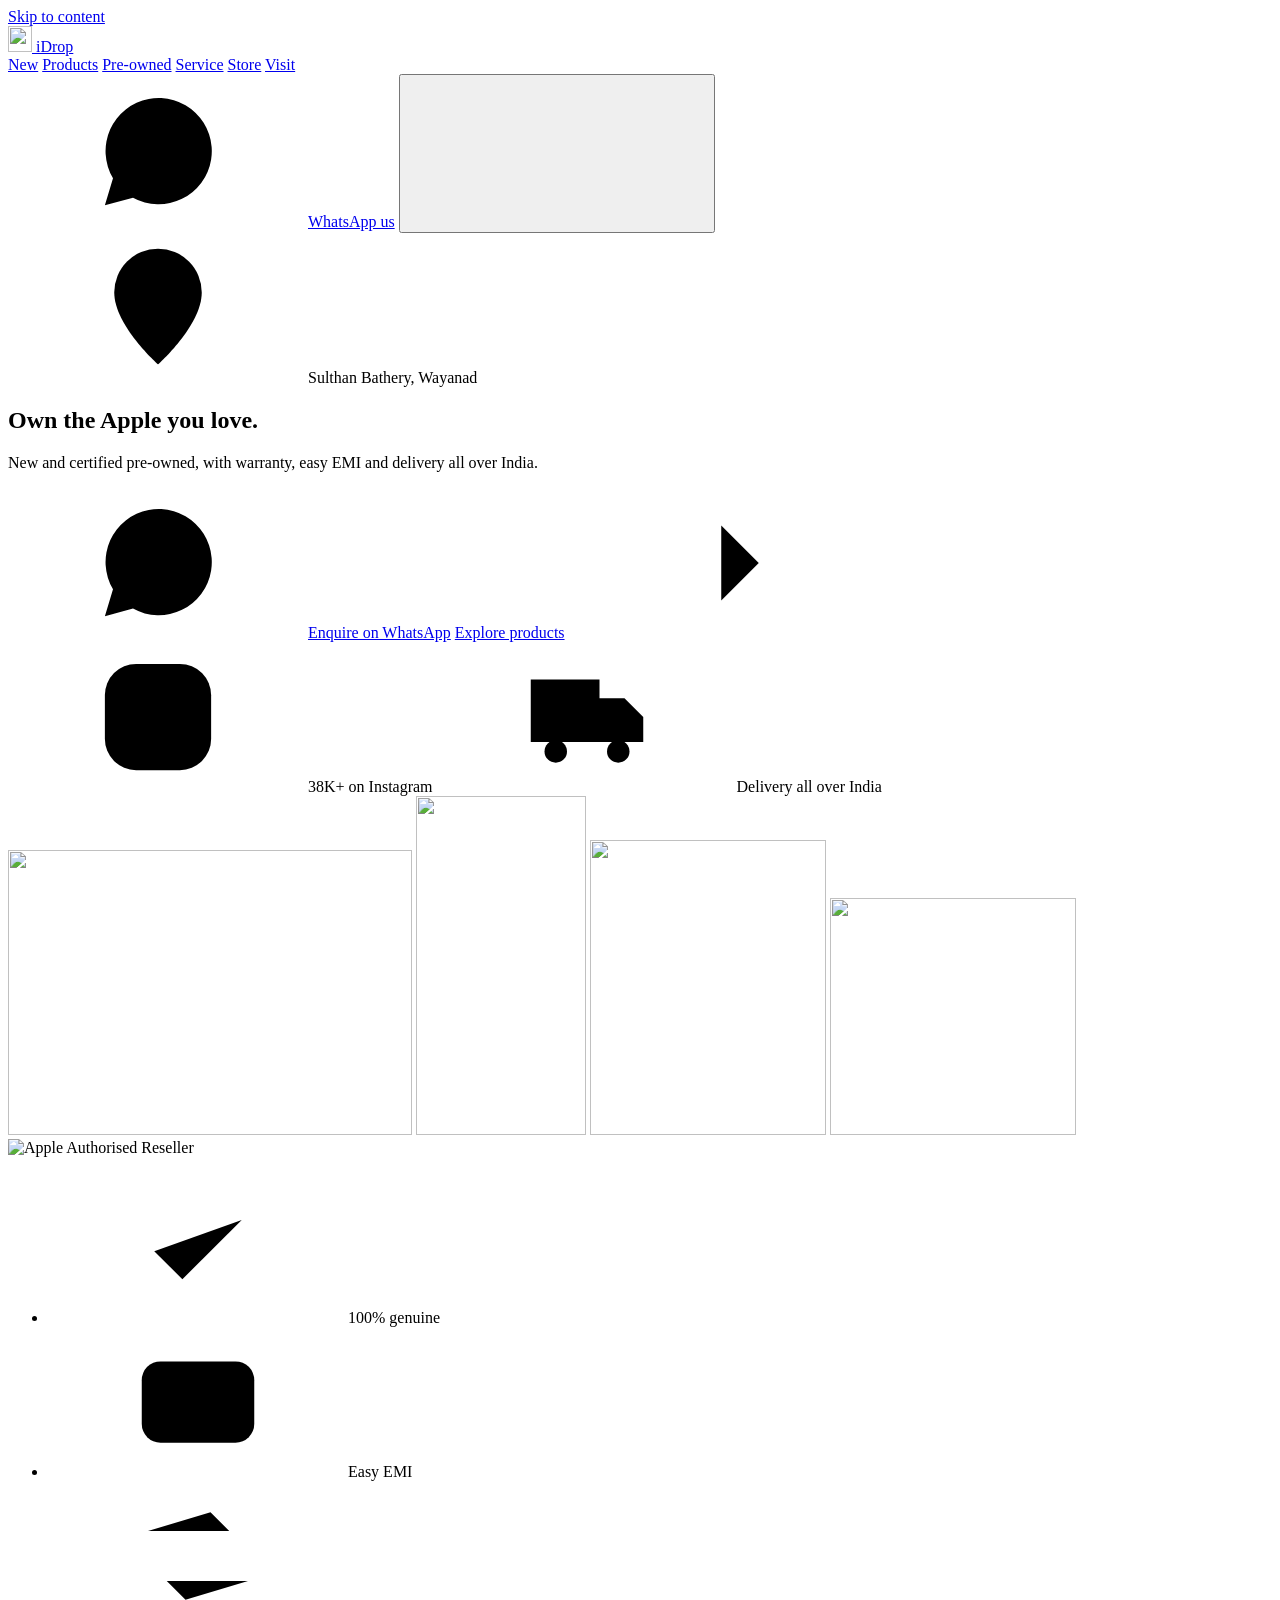
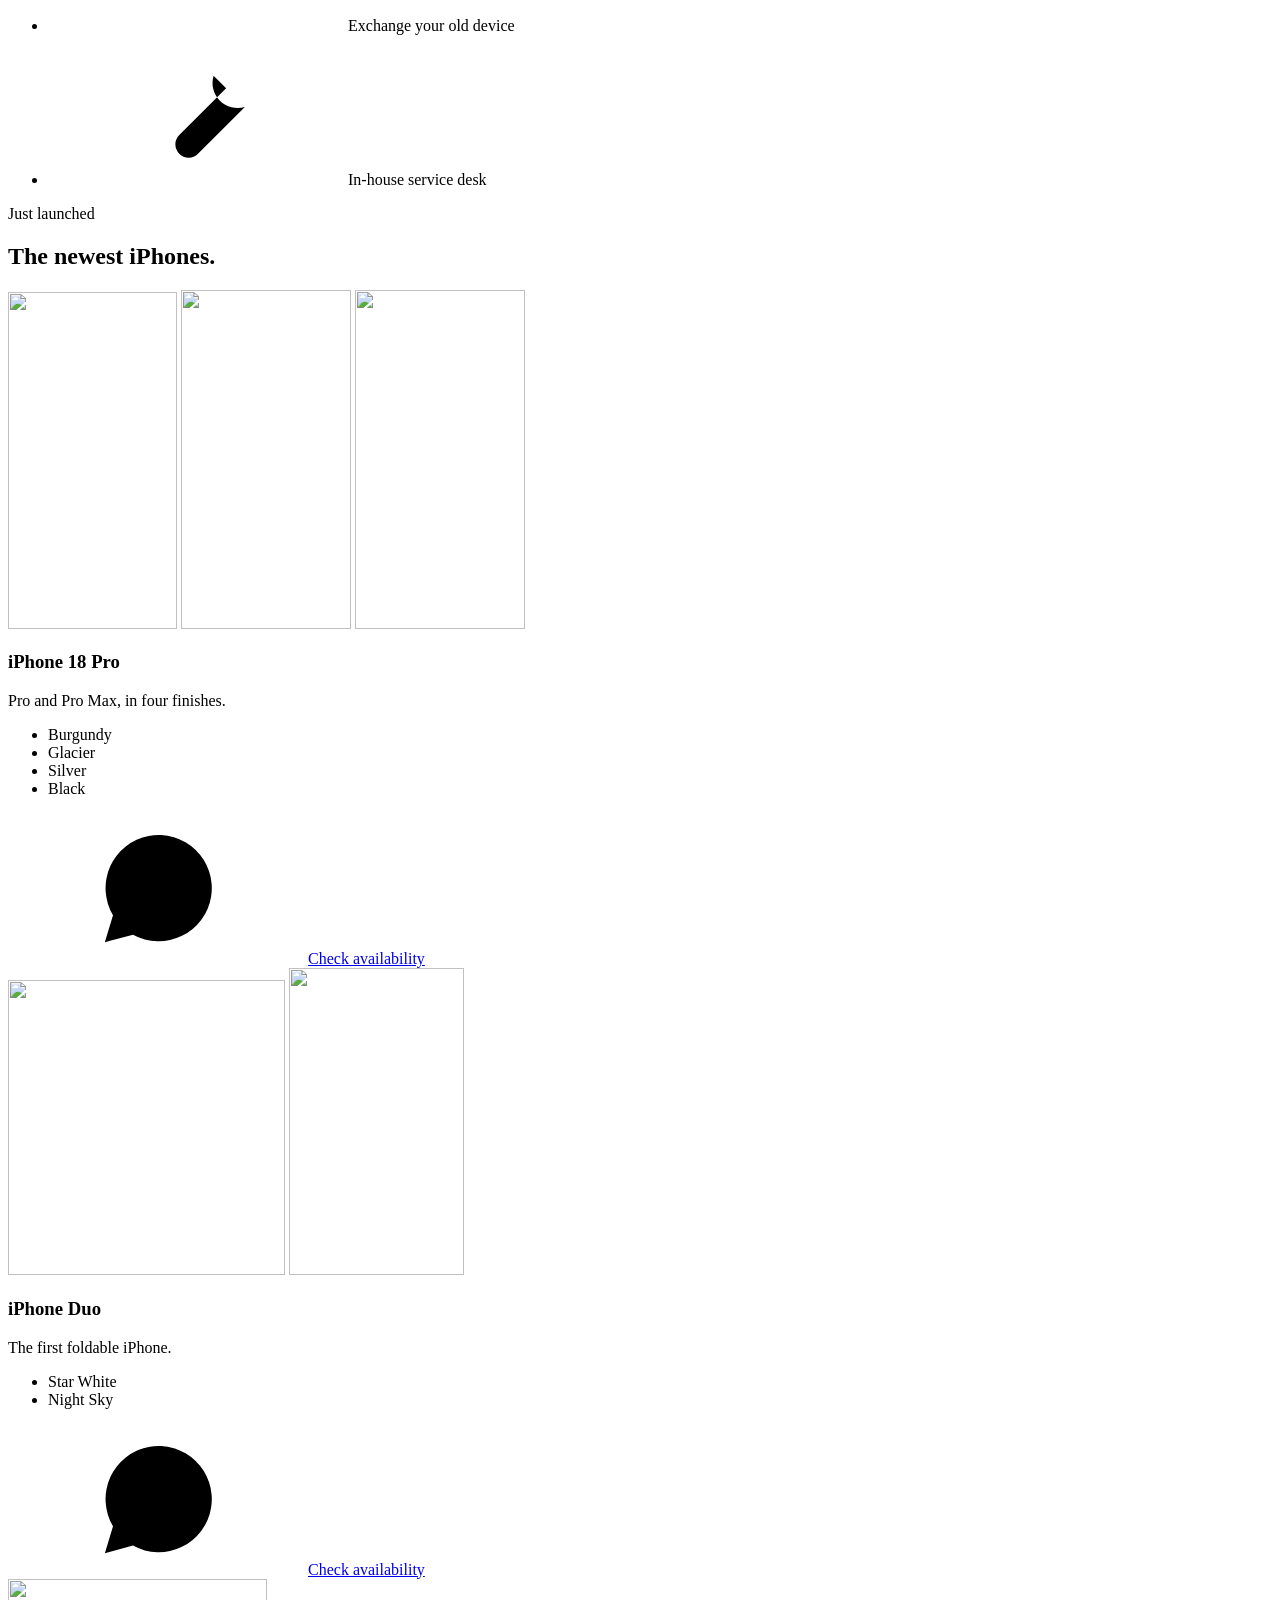
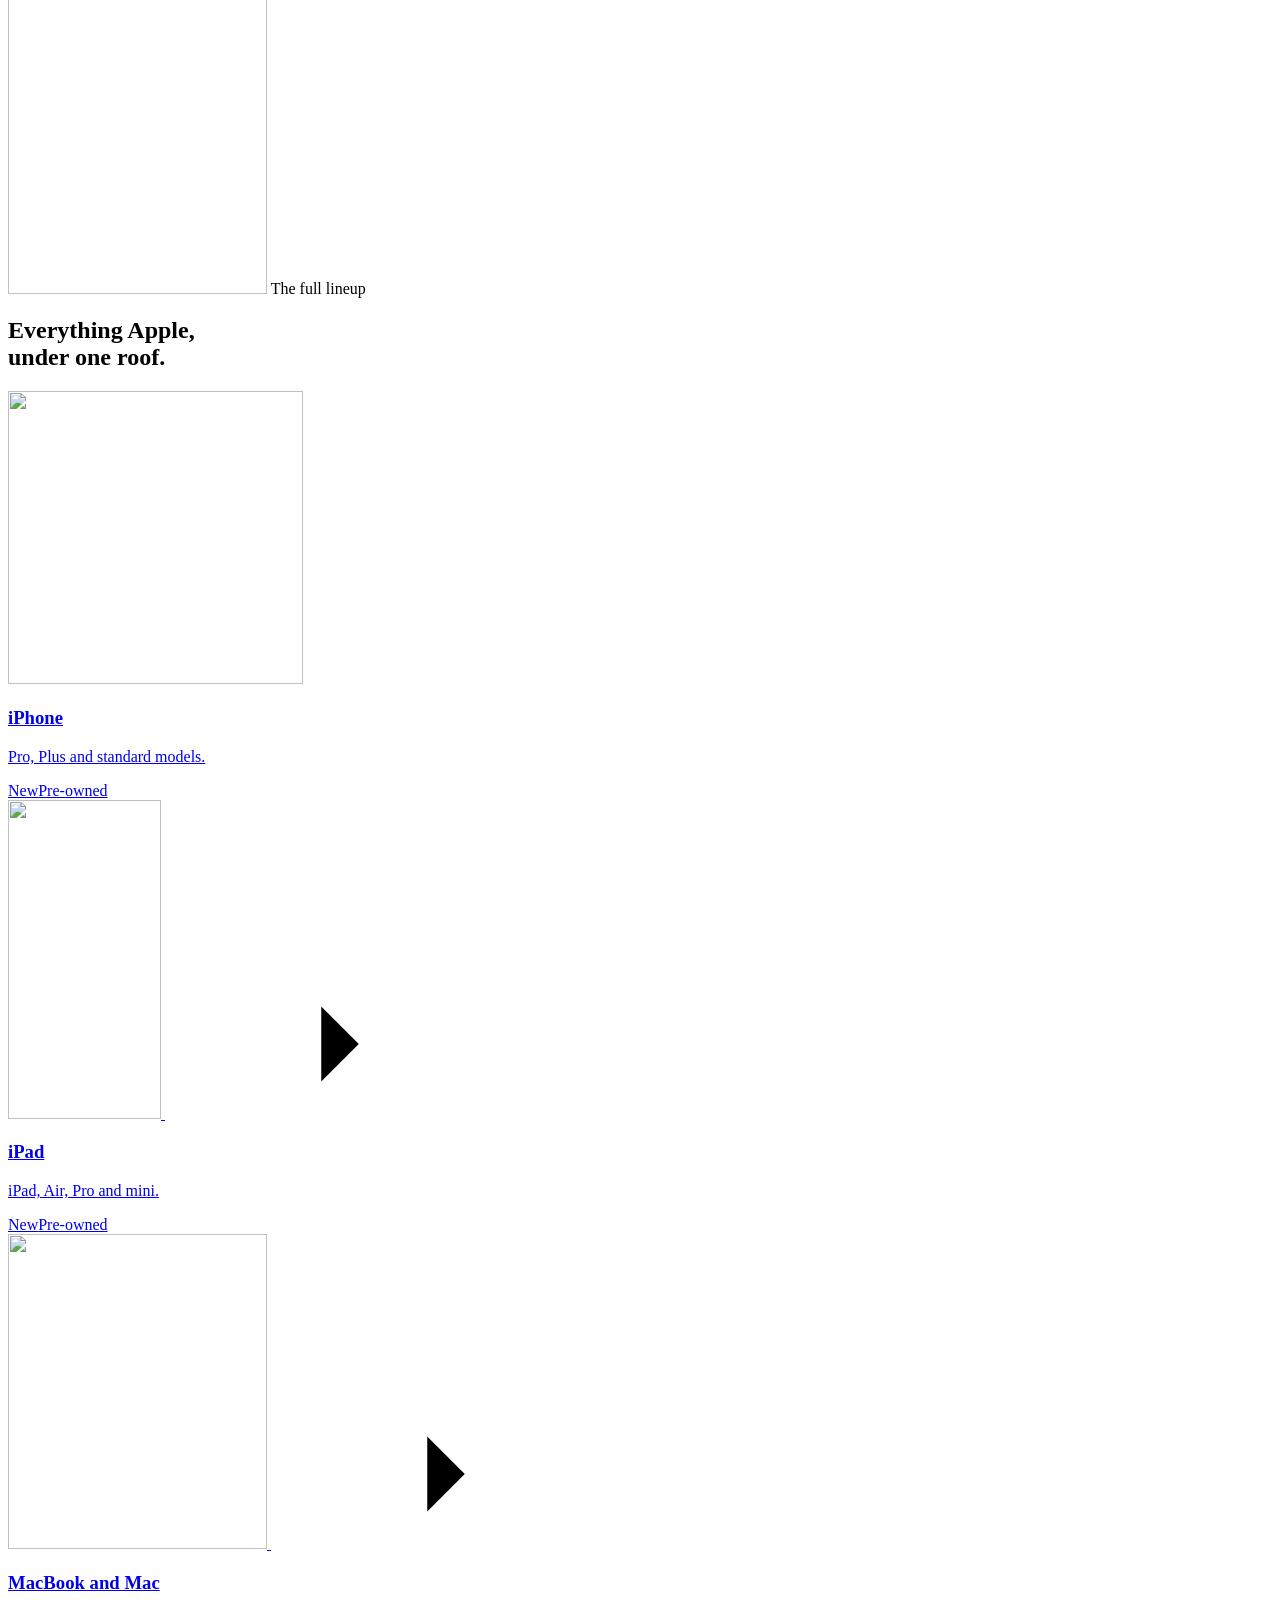
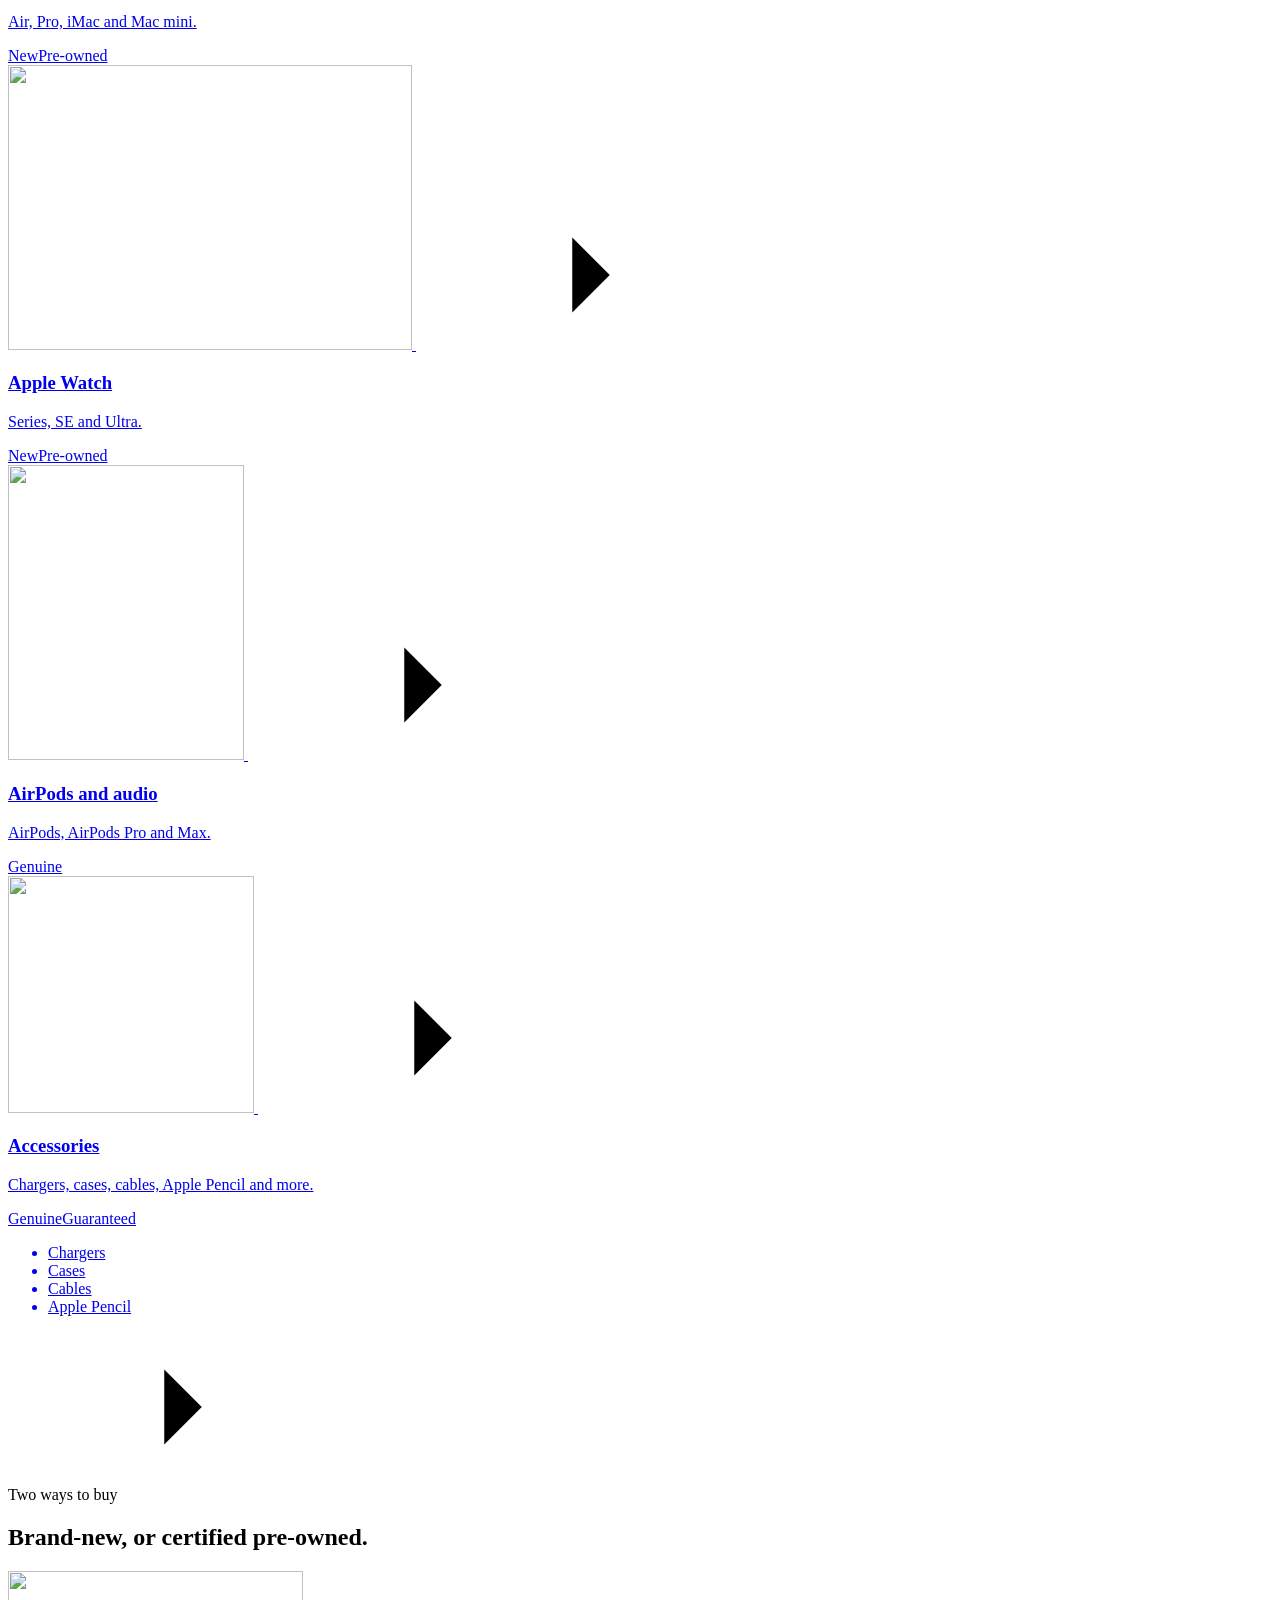
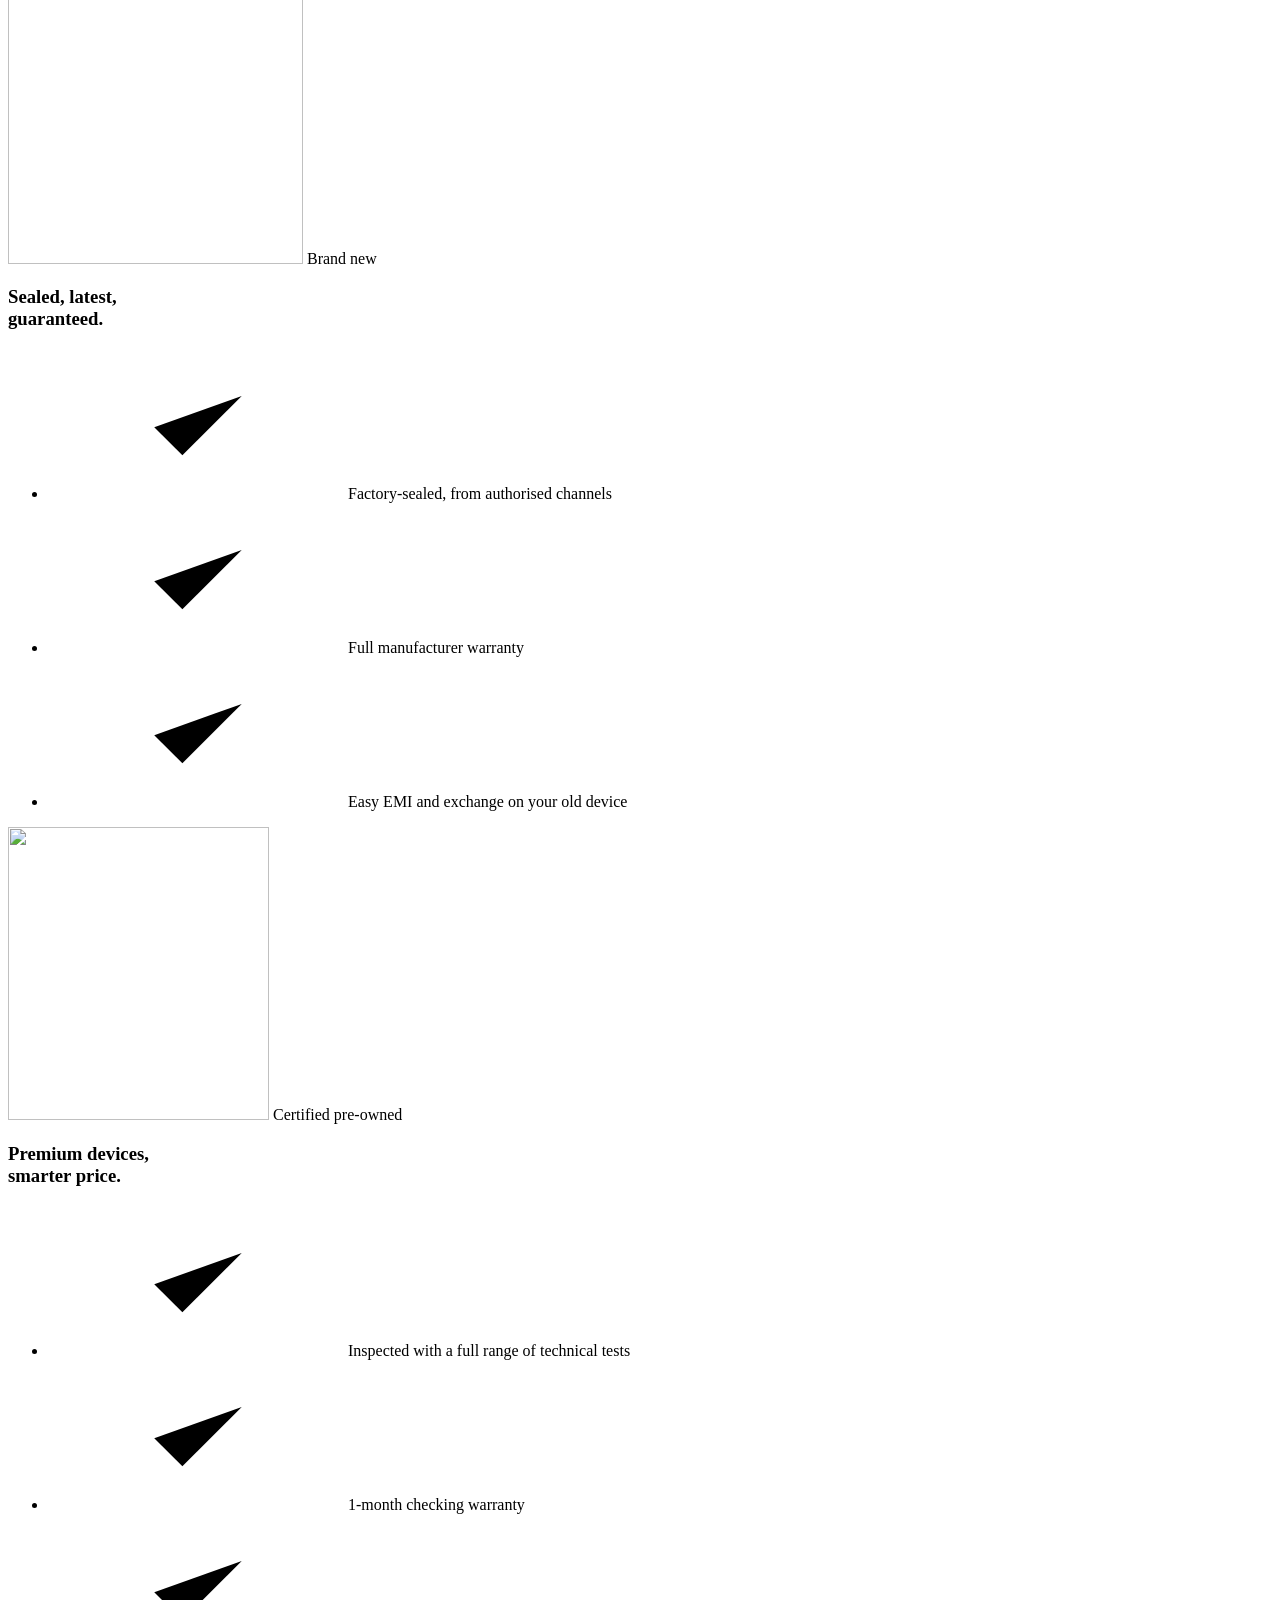
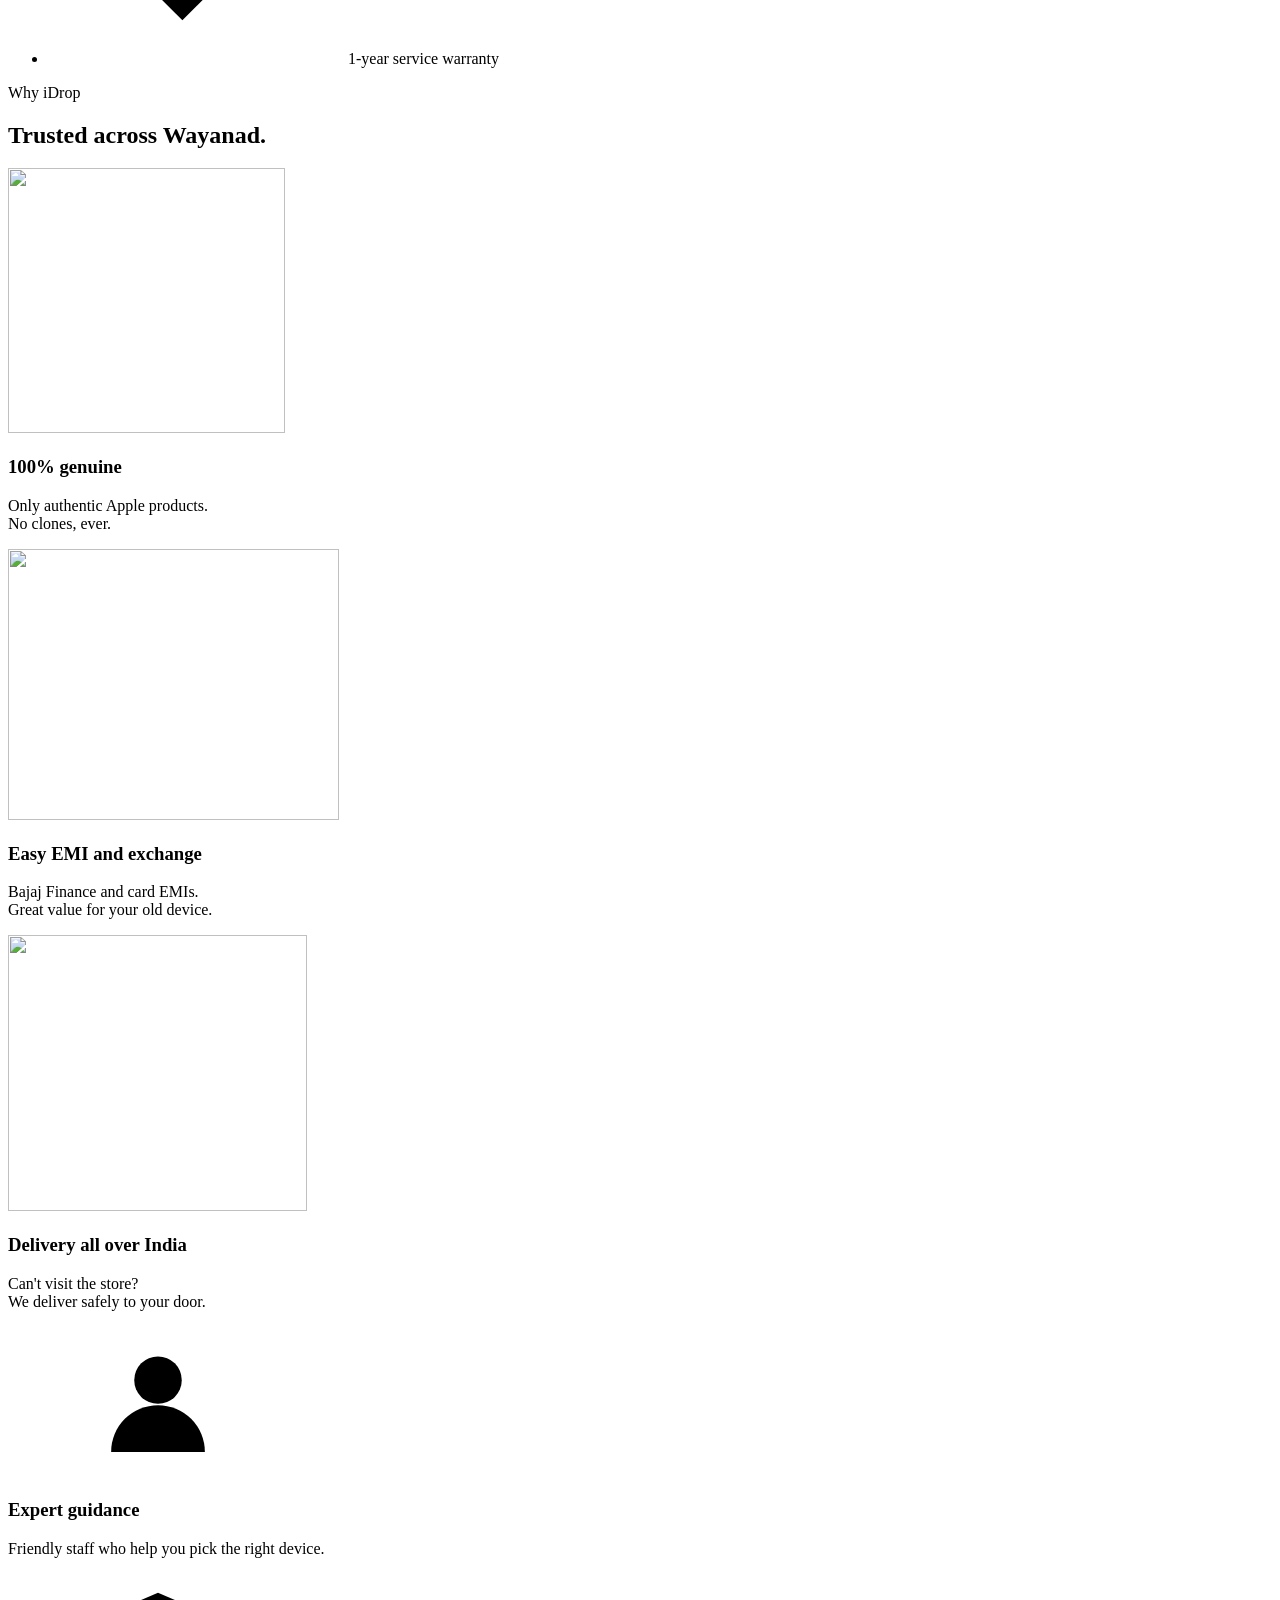
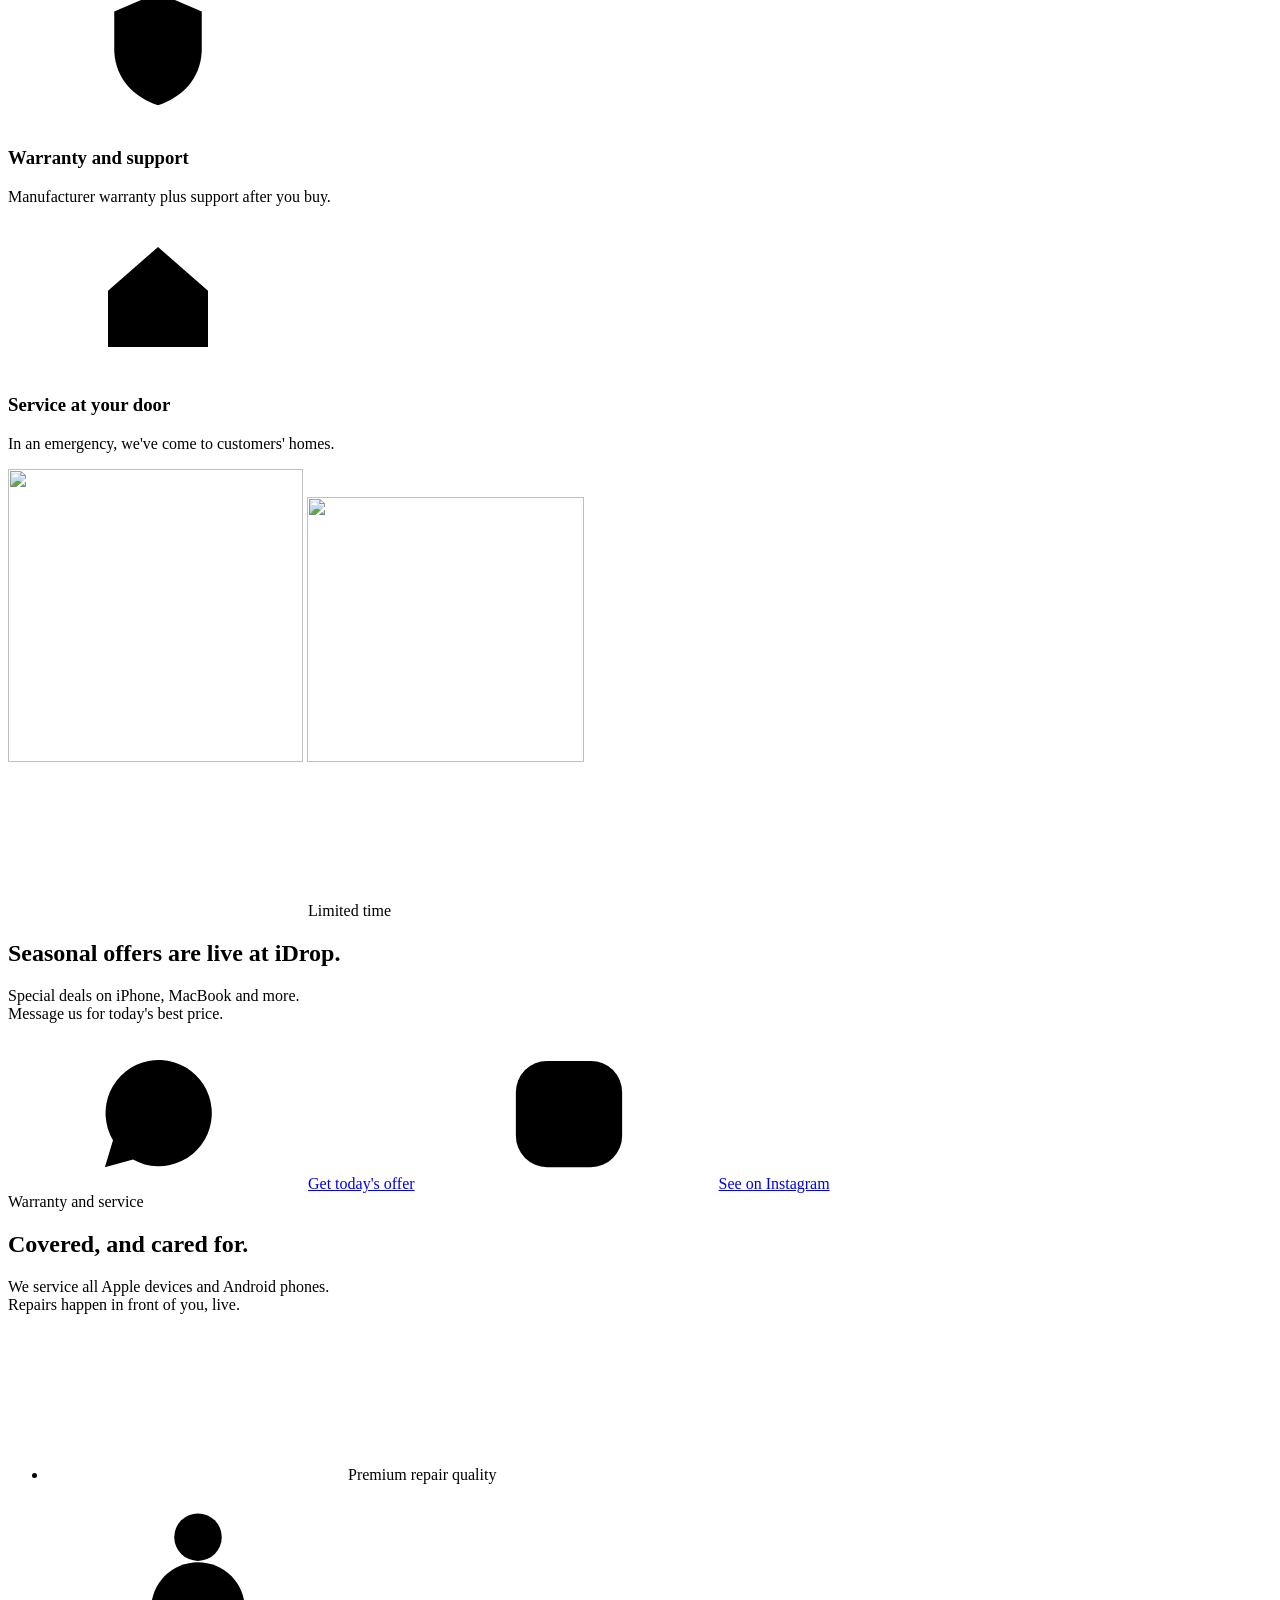
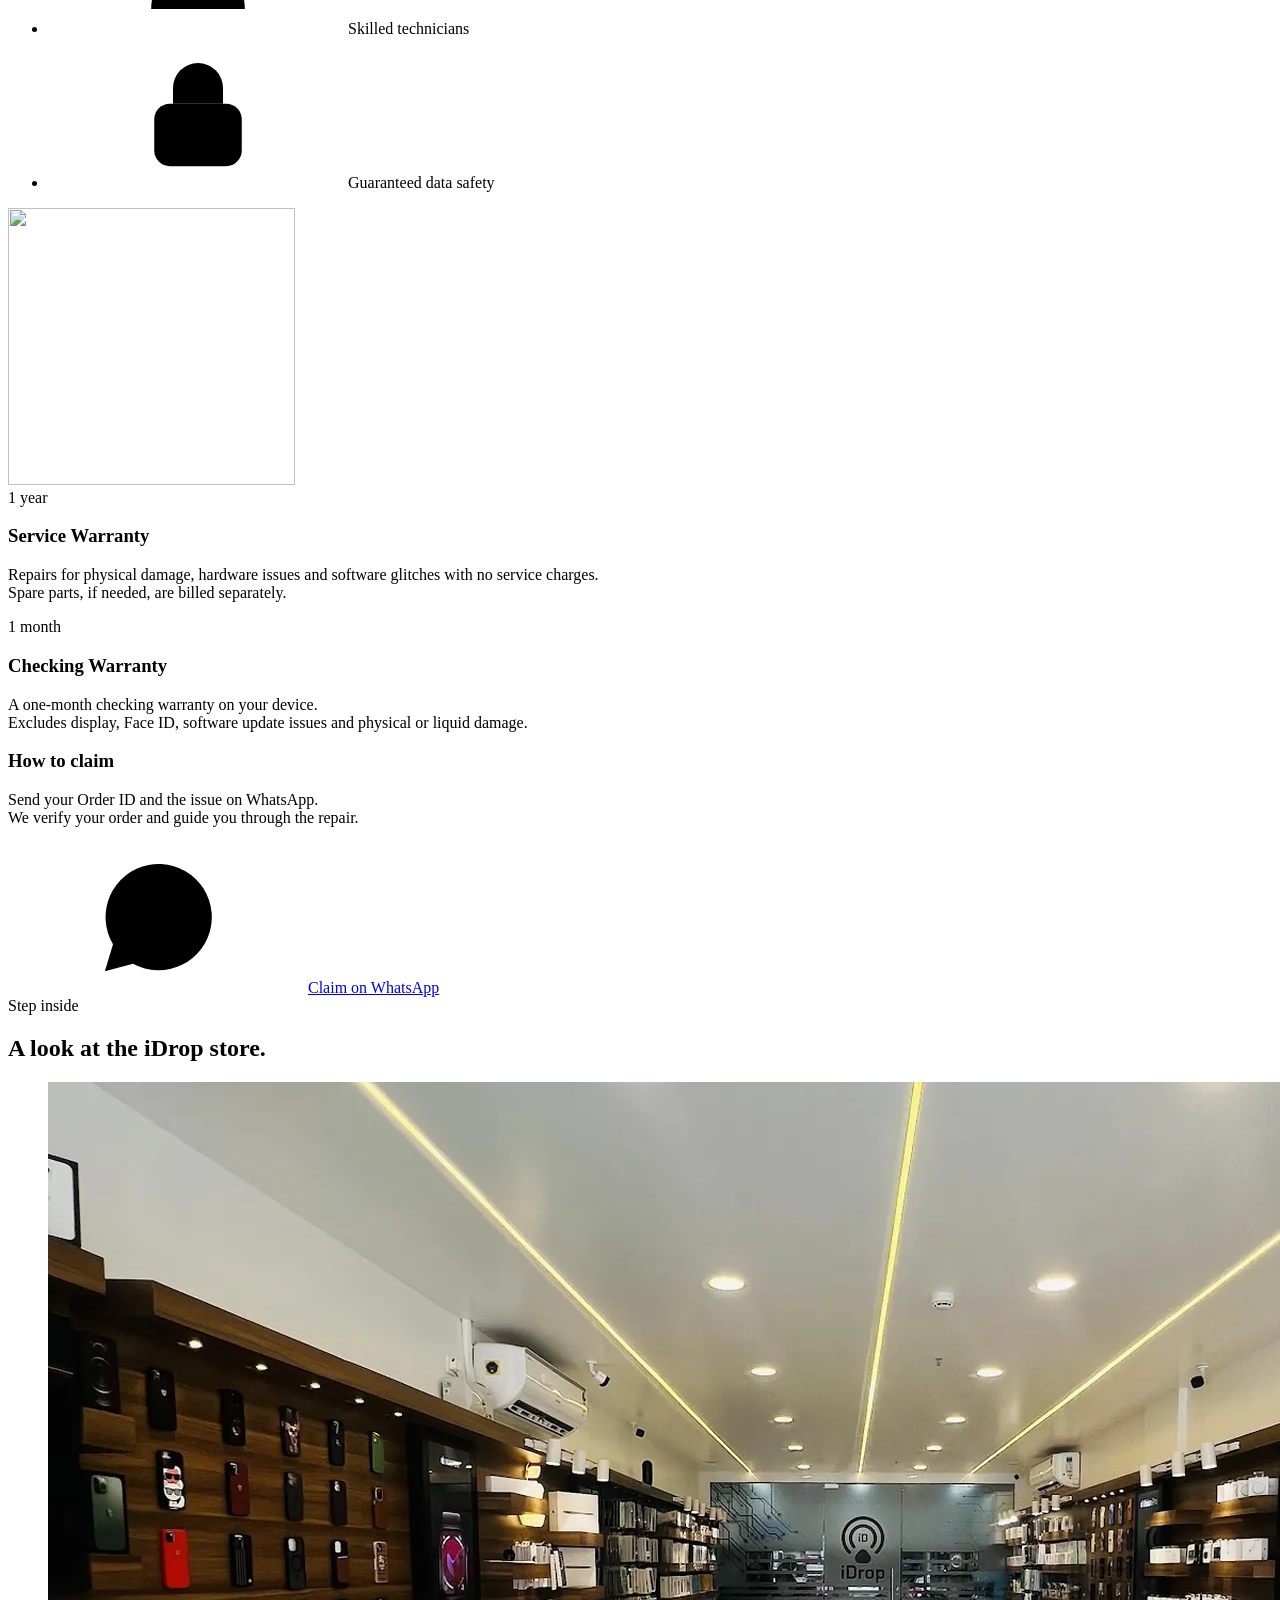
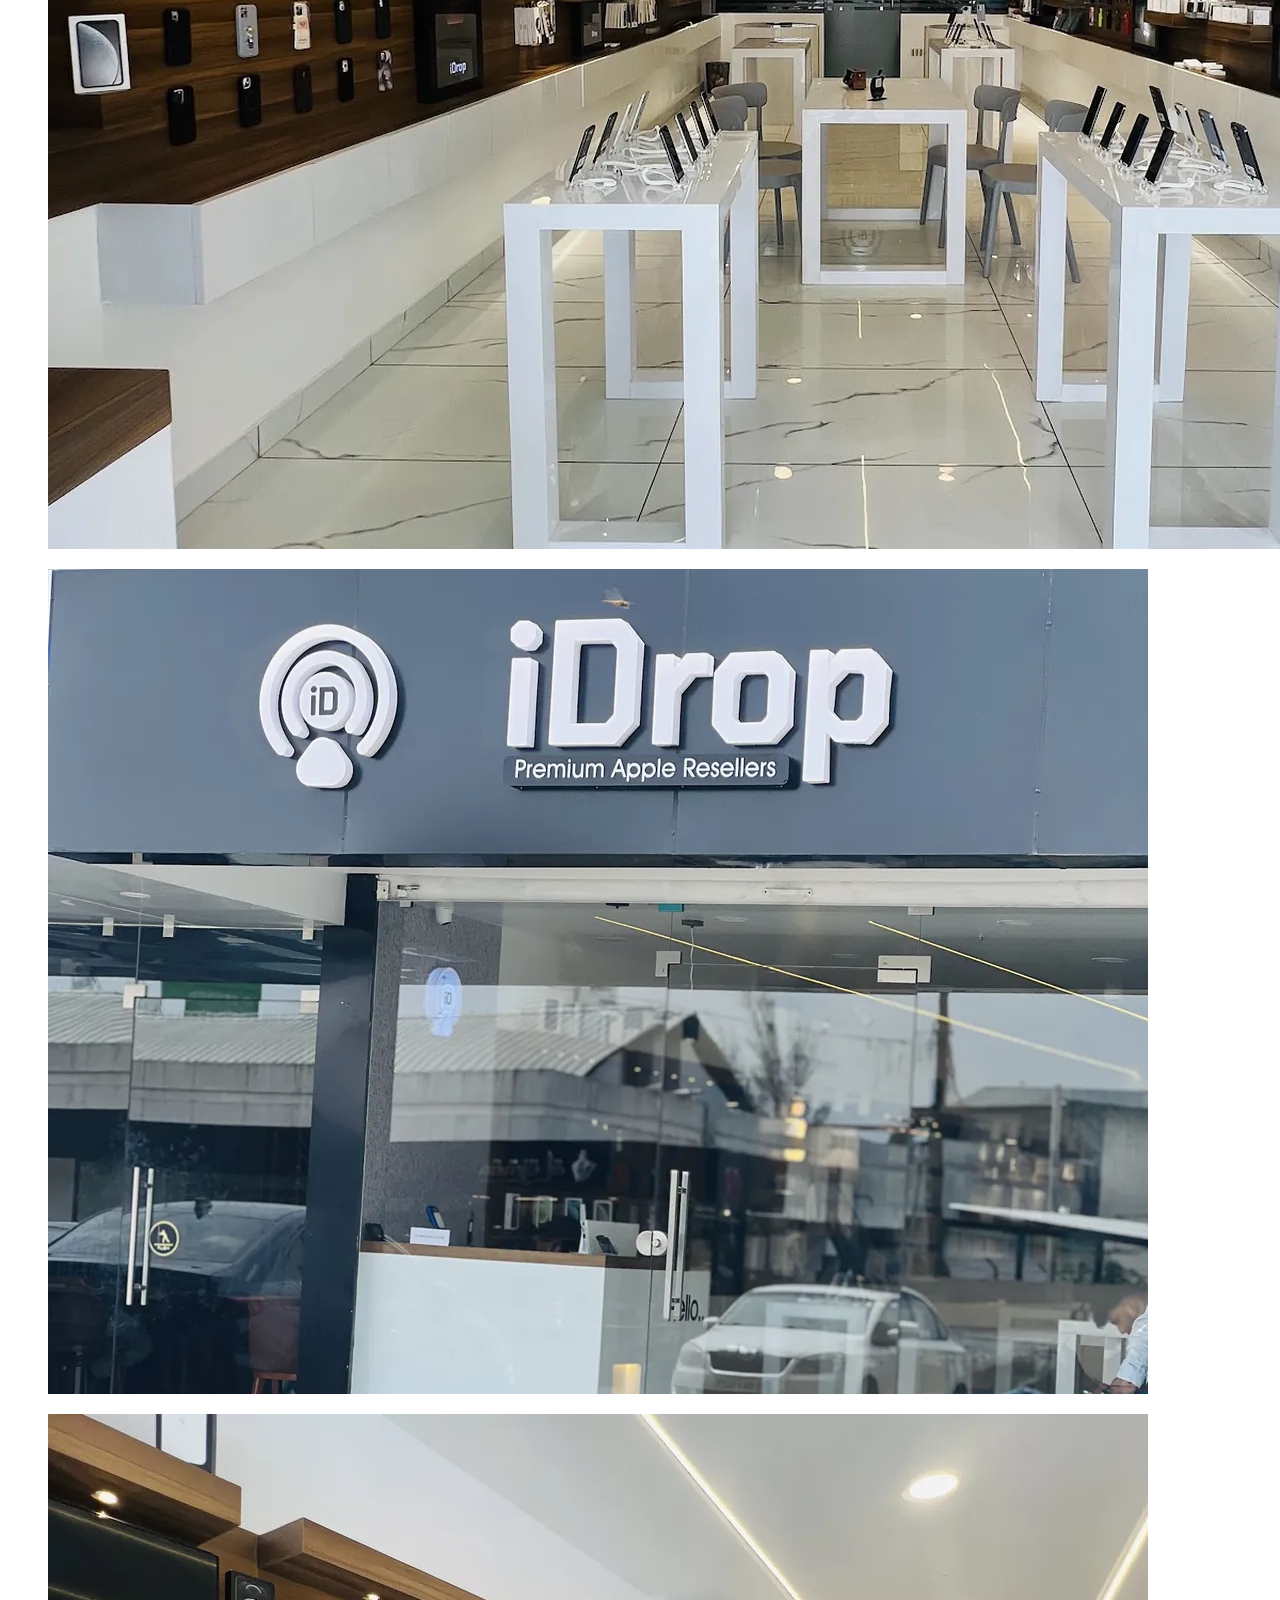
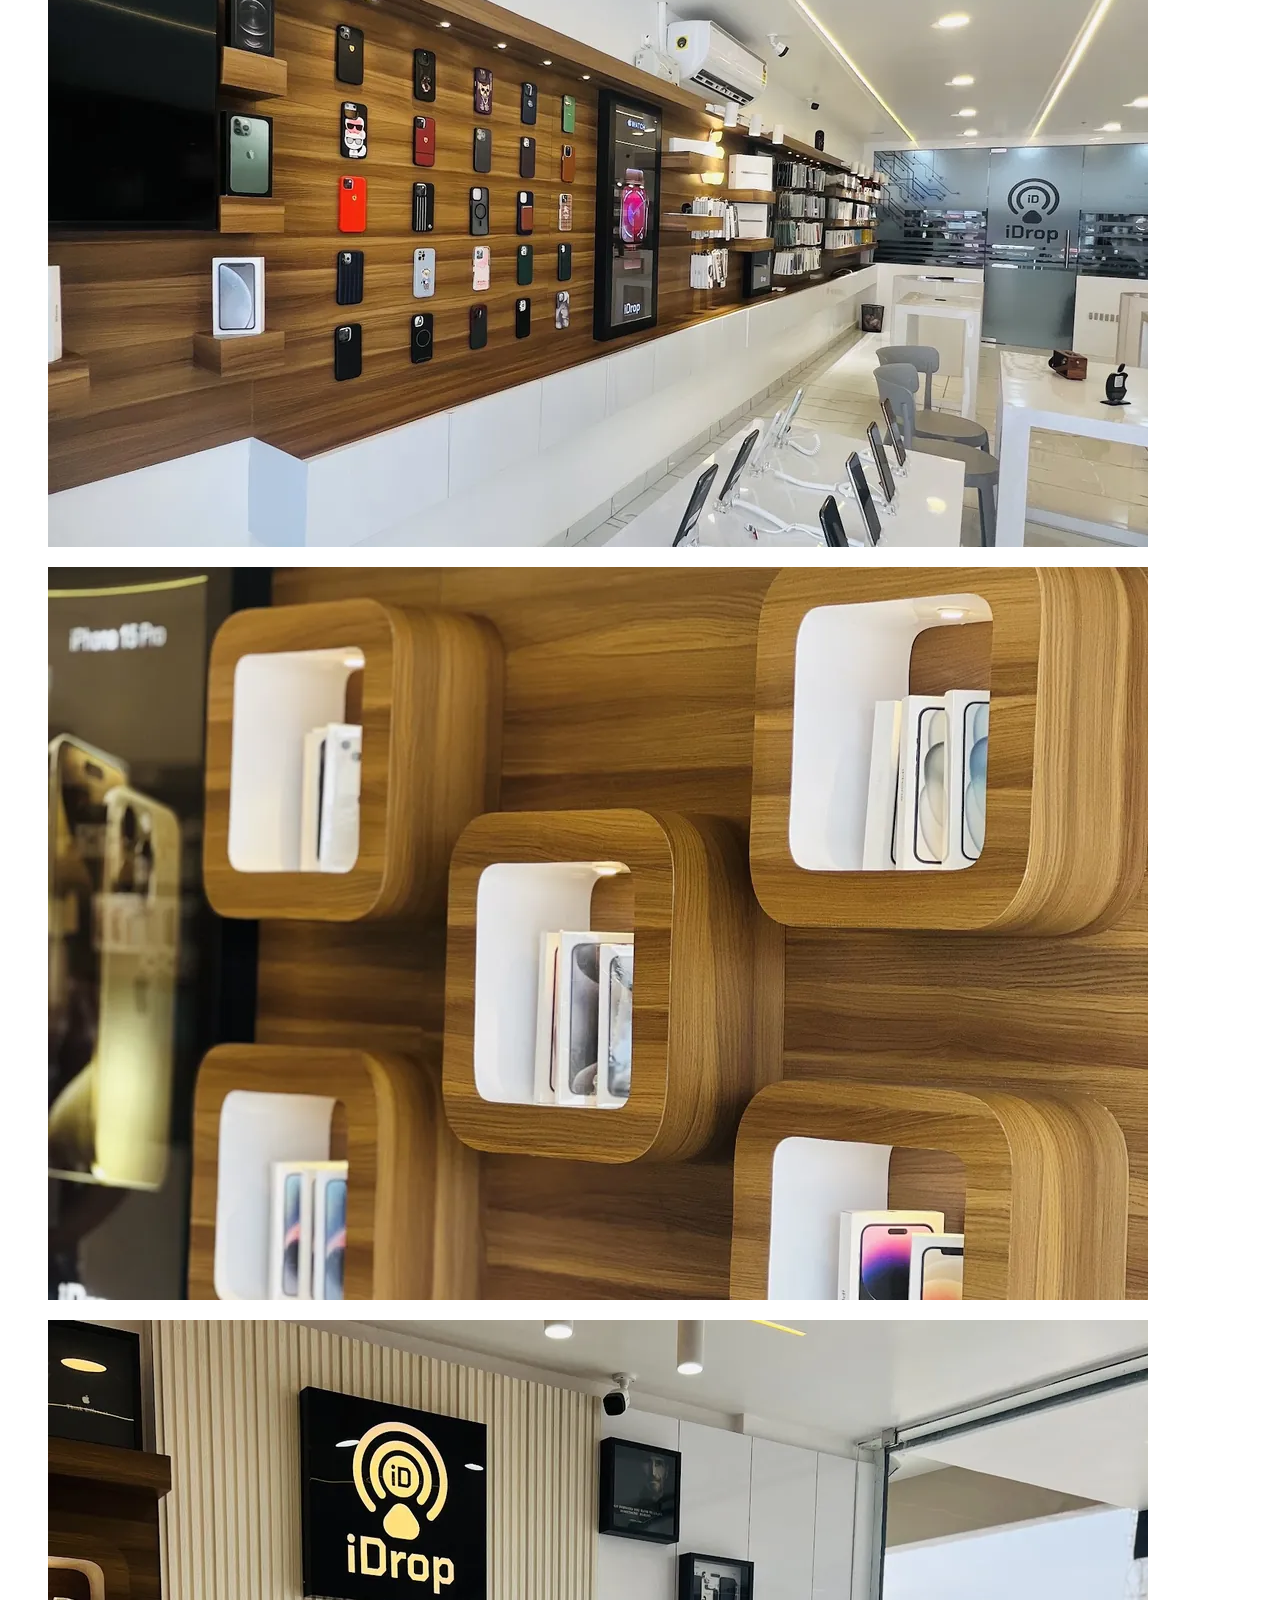
==== commit 81501056: "Store photos served from our own server The gallery hotlinked Google's photo links, which expire. Si" ====
--- a/site/index.html
+++ b/site/index.html
@@ -391,12 +391,12 @@
       <h2 id="store-title">A look at the iDrop store.</h2>
     </div>
     <div class="gallery">
-      <figure class="g g--a"><img src="https://lh3.googleusercontent.com/gps-cs-s/APNQkAFvqAnO8FtLPOogYeKnKkB46ldOWiLQGwoZaVDJmF4T7DwoHBcmsvdjqQgyMnY5oboo3MQIfTjYyrl09rL72kWxest__CGWH1Q4OYm6NcZDZ8oXBG3g2WWOKcXYcGzrxqxRNy1E=w1200-h900" alt="The iDrop showroom in Sulthan Bathery" loading="lazy" referrerpolicy="no-referrer"></figure>
-      <figure class="g g--b"><img src="https://lh3.googleusercontent.com/gps-cs-s/APNQkAGTGCSzh0nHA40RzB4hNS-EkWJbahfw91ftBJ9Htm5VO2F6Mo0FSqR6Aodr-rNJ61XN3_FriTf70kp5j2CiBmhAF0iDrMByAad7E3cwnIDqYpC8je96m6OoizsguwgE_DMDYUnF=w1200-h900" alt="Inside the iDrop store" loading="lazy" referrerpolicy="no-referrer"></figure>
-      <figure class="g g--c"><img src="https://lh3.googleusercontent.com/gps-cs-s/APNQkAGyhMUAQ1SN9bMeyrV9hvsb8WqdnInlhJWAzQiJOoBIRDvKNzZgnJKZ97j44W9eH03XB_amwKyVkNsOKXi9Rq0cT0ADYViPxAz6Vftu28ueP9Yc7a2qXYbIXKDsGZpOVgIJTNJv=w1200-h900" alt="Apple products on display at iDrop" loading="lazy" referrerpolicy="no-referrer"></figure>
-      <figure class="g g--d"><img src="https://lh3.googleusercontent.com/gps-cs-s/APNQkAH1fUeDyIunbGgGlKVmxcUkUz5PhGo1ceiB4hnK1ok-t3O4OYhAl3y8-sGovE7BmNJEmxHg_KDAgQmtfUP8vK1RcCq1cynEun4MIMD6uh71m_QgGJEij2SOMv2WNlzE7JjmJps=w1200-h900" alt="The iDrop counter" loading="lazy" referrerpolicy="no-referrer"></figure>
-      <figure class="g g--e"><img src="https://lh3.googleusercontent.com/gps-cs-s/APNQkAHoqHZzxJ-zqlN-T1wkHQMjmO2qdVygCJce3BjDmGdw28OvLu_r5EWPWkwJ7onzNQ5BKWSmiGV8eBxrg2xoyQkV5Hx7QMUMDL9O4QInA6P_5Zu_y-NrXrLlsdxDuNF7_dTE6S7WCw=w1200-h900" alt="Devices at the iDrop store" loading="lazy" referrerpolicy="no-referrer"></figure>
-      <figure class="g g--f"><img src="https://lh3.googleusercontent.com/gps-cs-s/APNQkAHqMkmolhqPYPxn7QUzPBQTZeB2NPH-IAIlF3z4hvFYknRz_A1vfaqNfL3rKGIRnptVTgRPrAfgSwXY8XJ5t7Z9Wd2MXxqCx_57UdExJc_X54WuK0CCQSSdTKEDs9SijIqfDuCa=w1200-h900" alt="The iDrop store front" loading="lazy" referrerpolicy="no-referrer"></figure>
+      <figure class="g g--a"><img src="assets/store/aisle.webp" width="1600" height="1067" alt="The iDrop showroom in Sulthan Bathery" loading="lazy" decoding="async"></figure>
+      <figure class="g g--b"><img src="assets/store/front.webp" width="1100" height="825" style="object-position:50% 0" alt="The iDrop store front" loading="lazy" decoding="async"></figure>
+      <figure class="g g--c"><img src="assets/store/iphone-wall.webp" width="1100" height="733" alt="The iPhone wall at iDrop" loading="lazy" decoding="async"></figure>
+      <figure class="g g--d"><img src="assets/store/display.webp" width="1100" height="733" alt="iPhones on display at iDrop" loading="lazy" decoding="async"></figure>
+      <figure class="g g--e"><img src="assets/store/lounge.webp" width="1100" height="733" alt="The customer lounge at iDrop" loading="lazy" decoding="async"></figure>
+      <figure class="g g--f"><img src="assets/store/card.webp" width="1100" height="733" alt="The iDrop card" loading="lazy" decoding="async"></figure>
     </div>
   </div>
 </section>
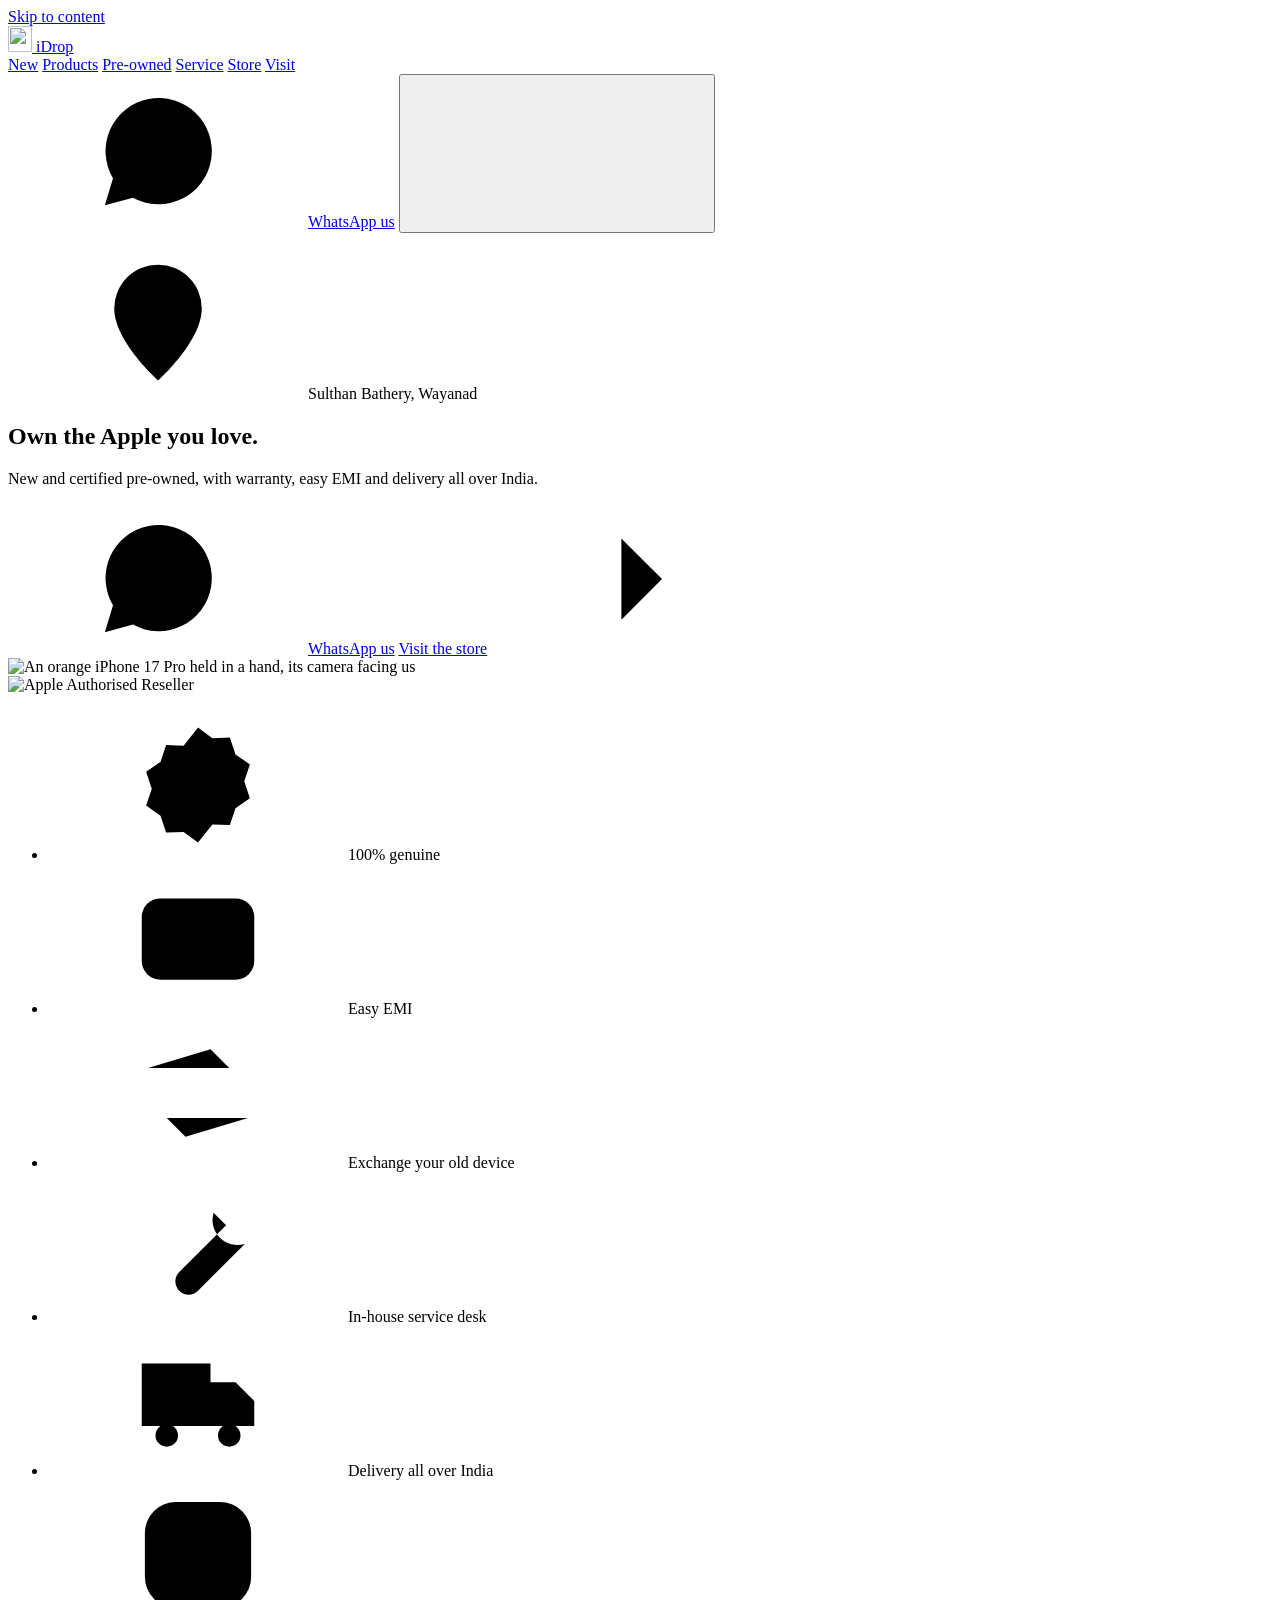
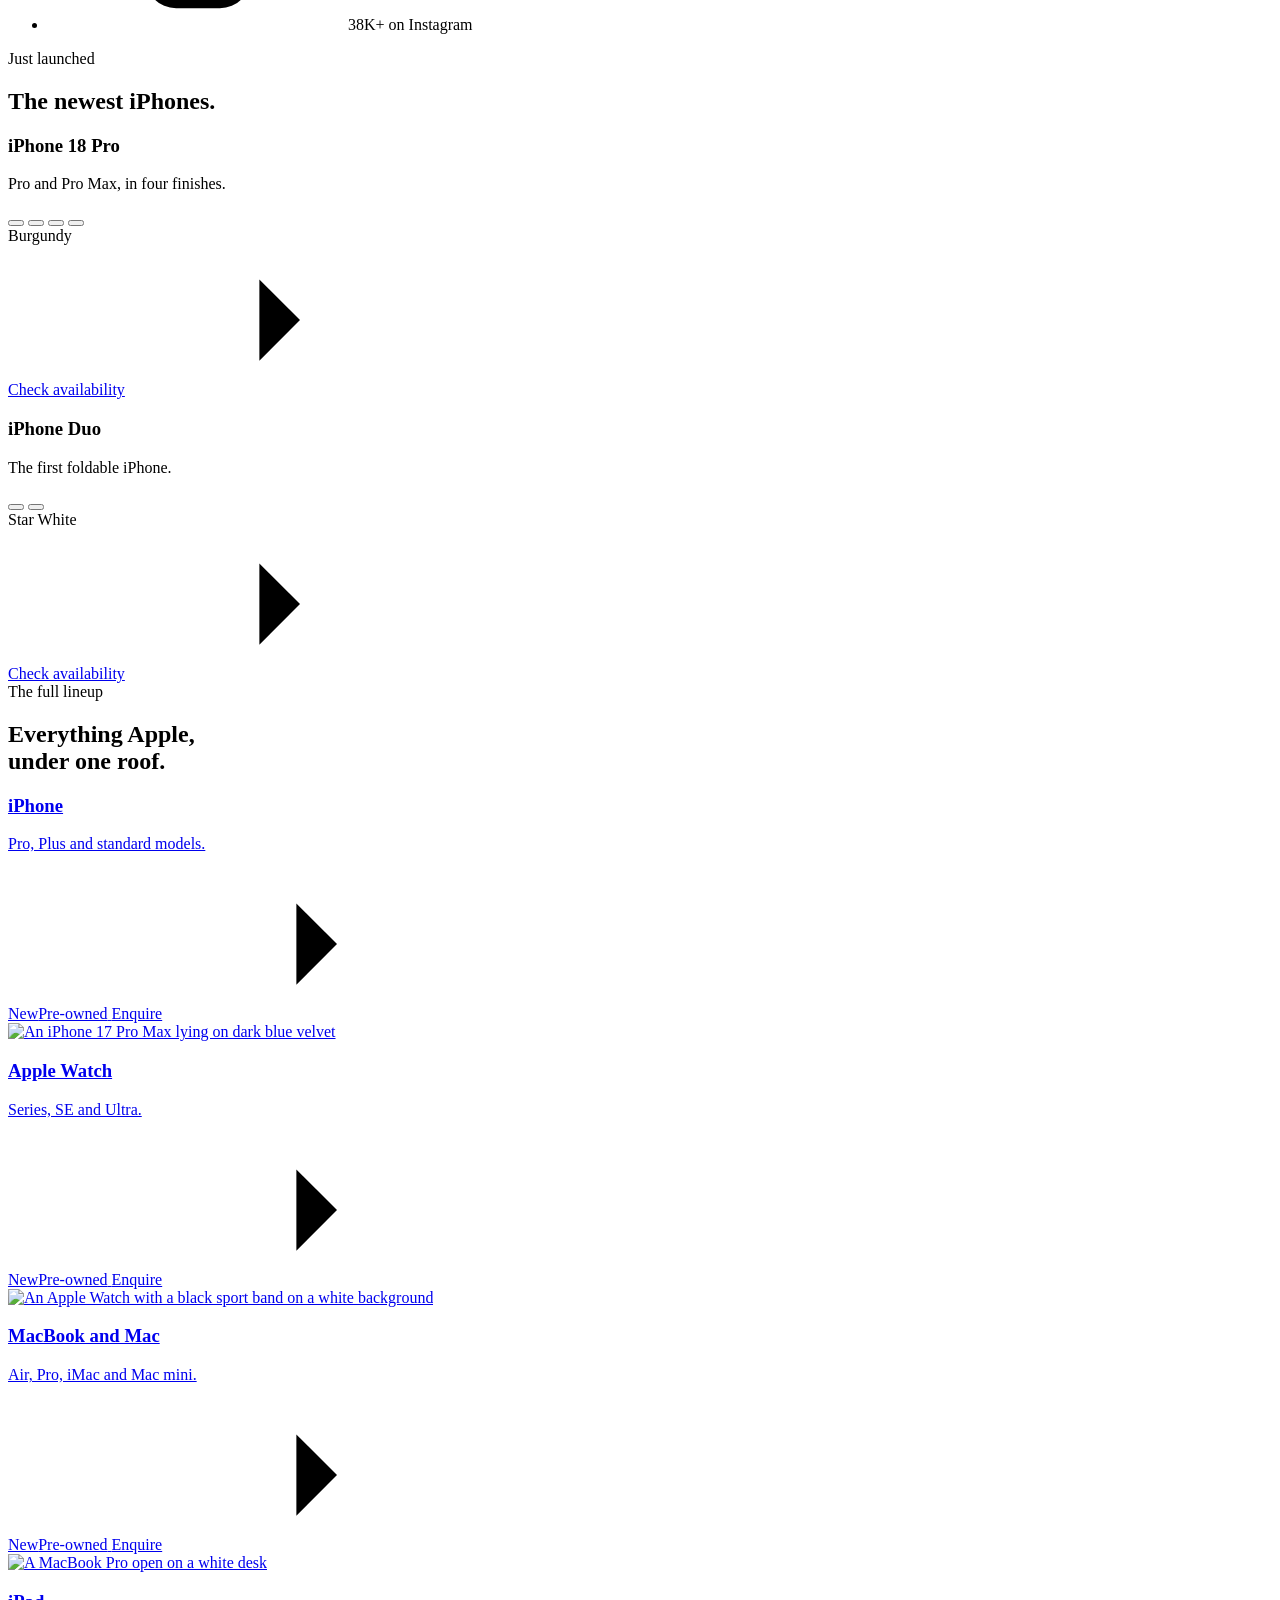
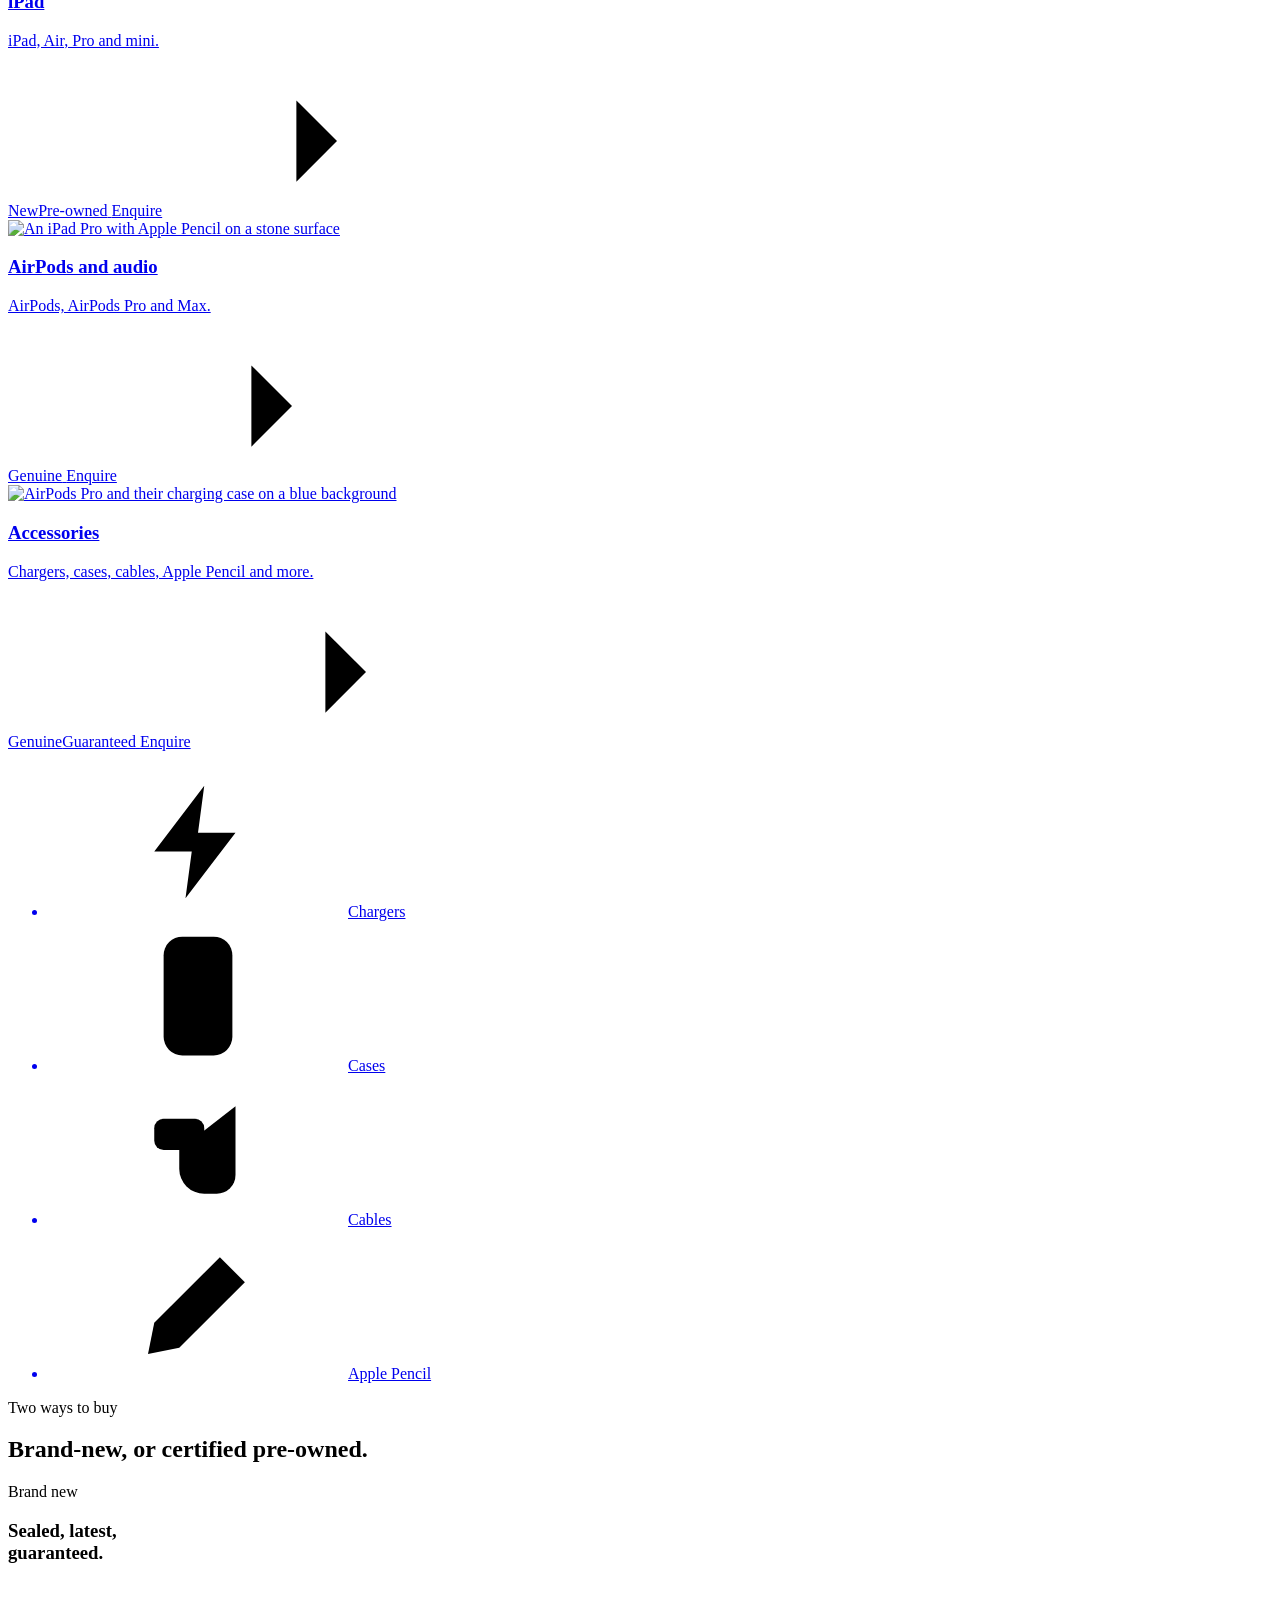
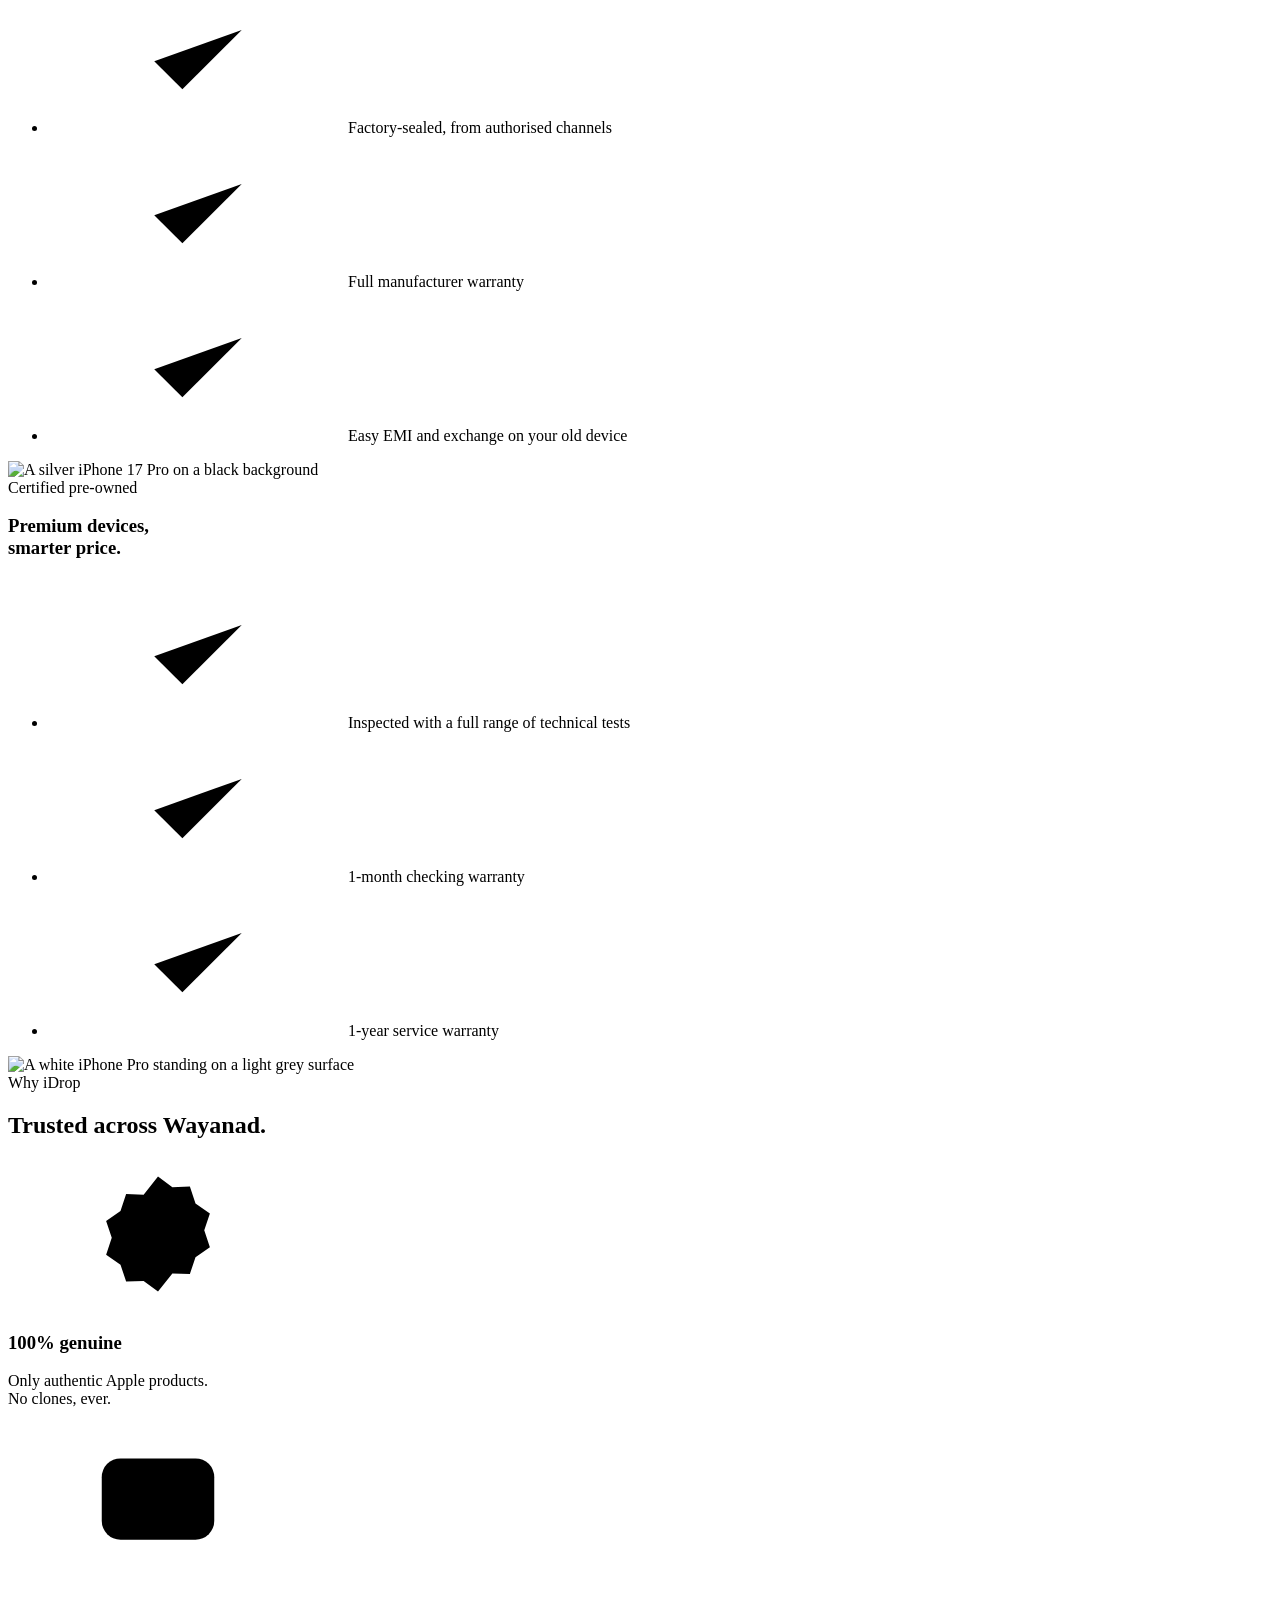
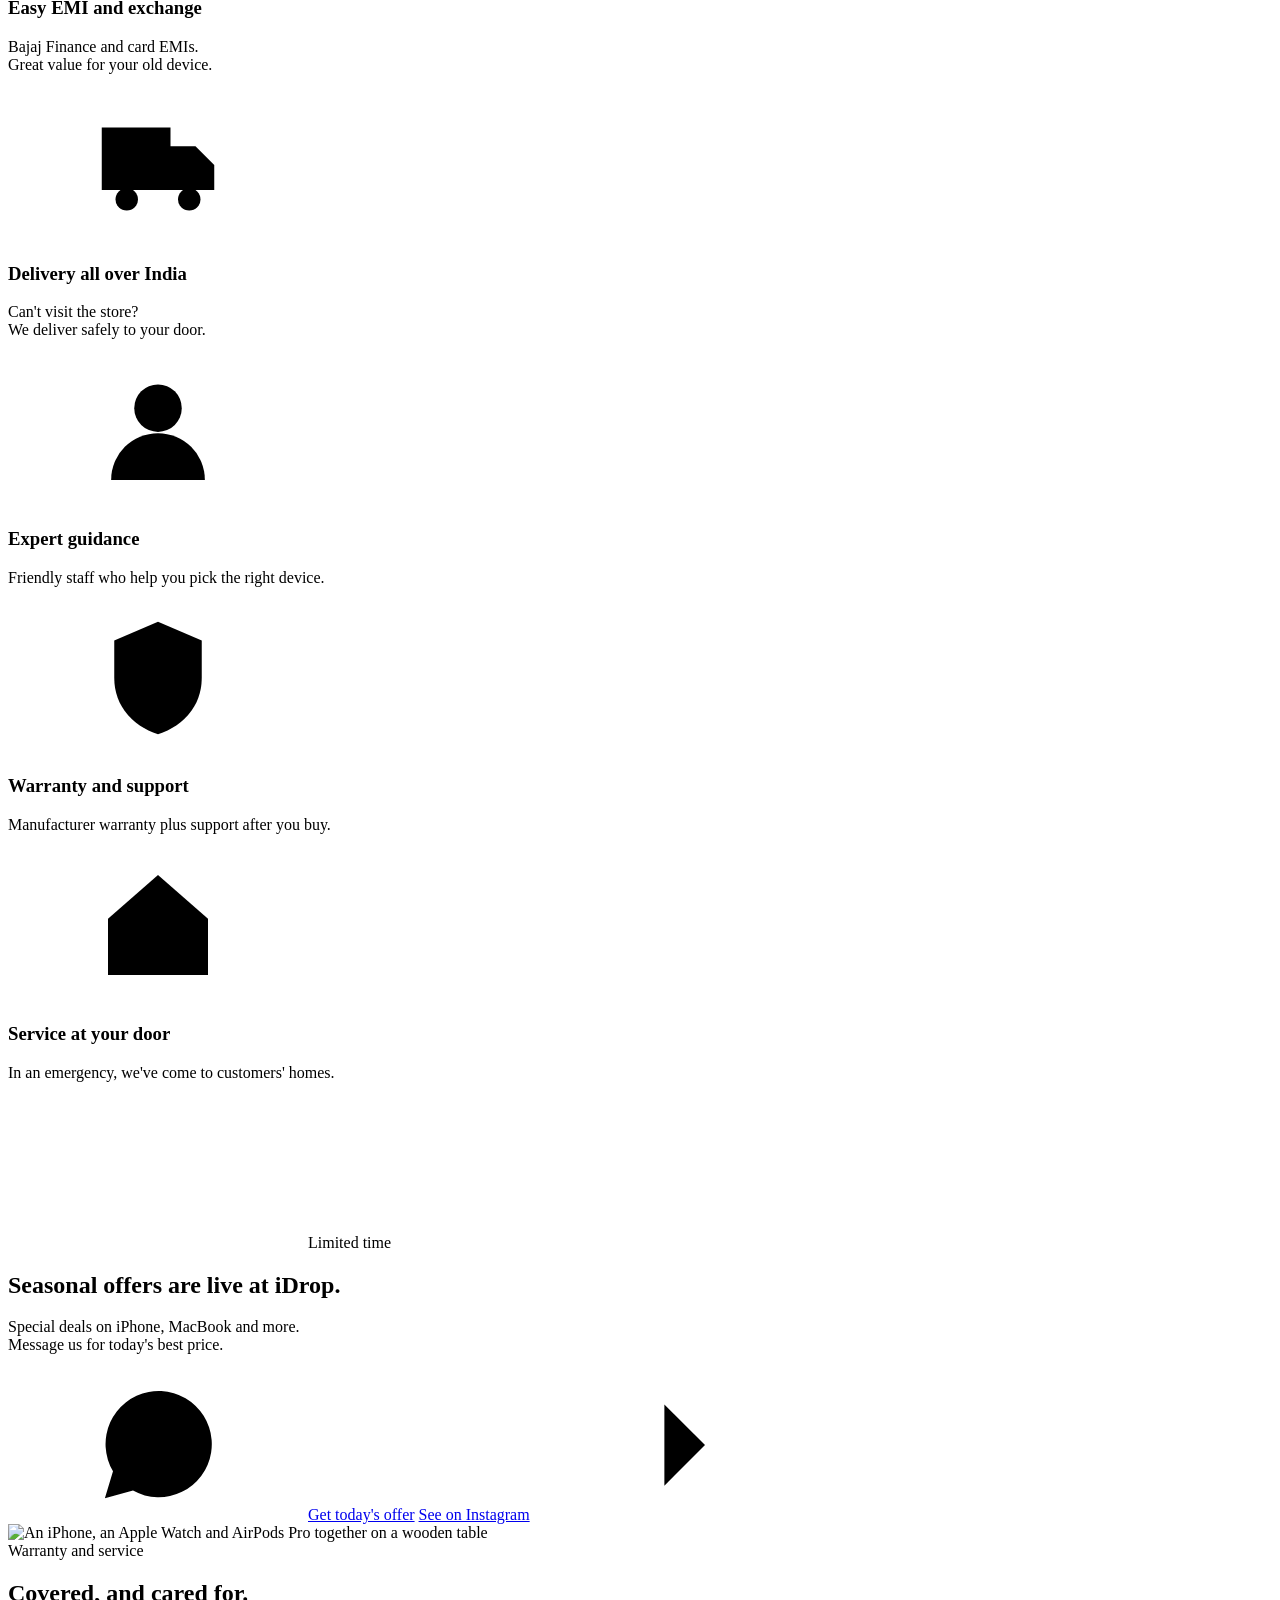
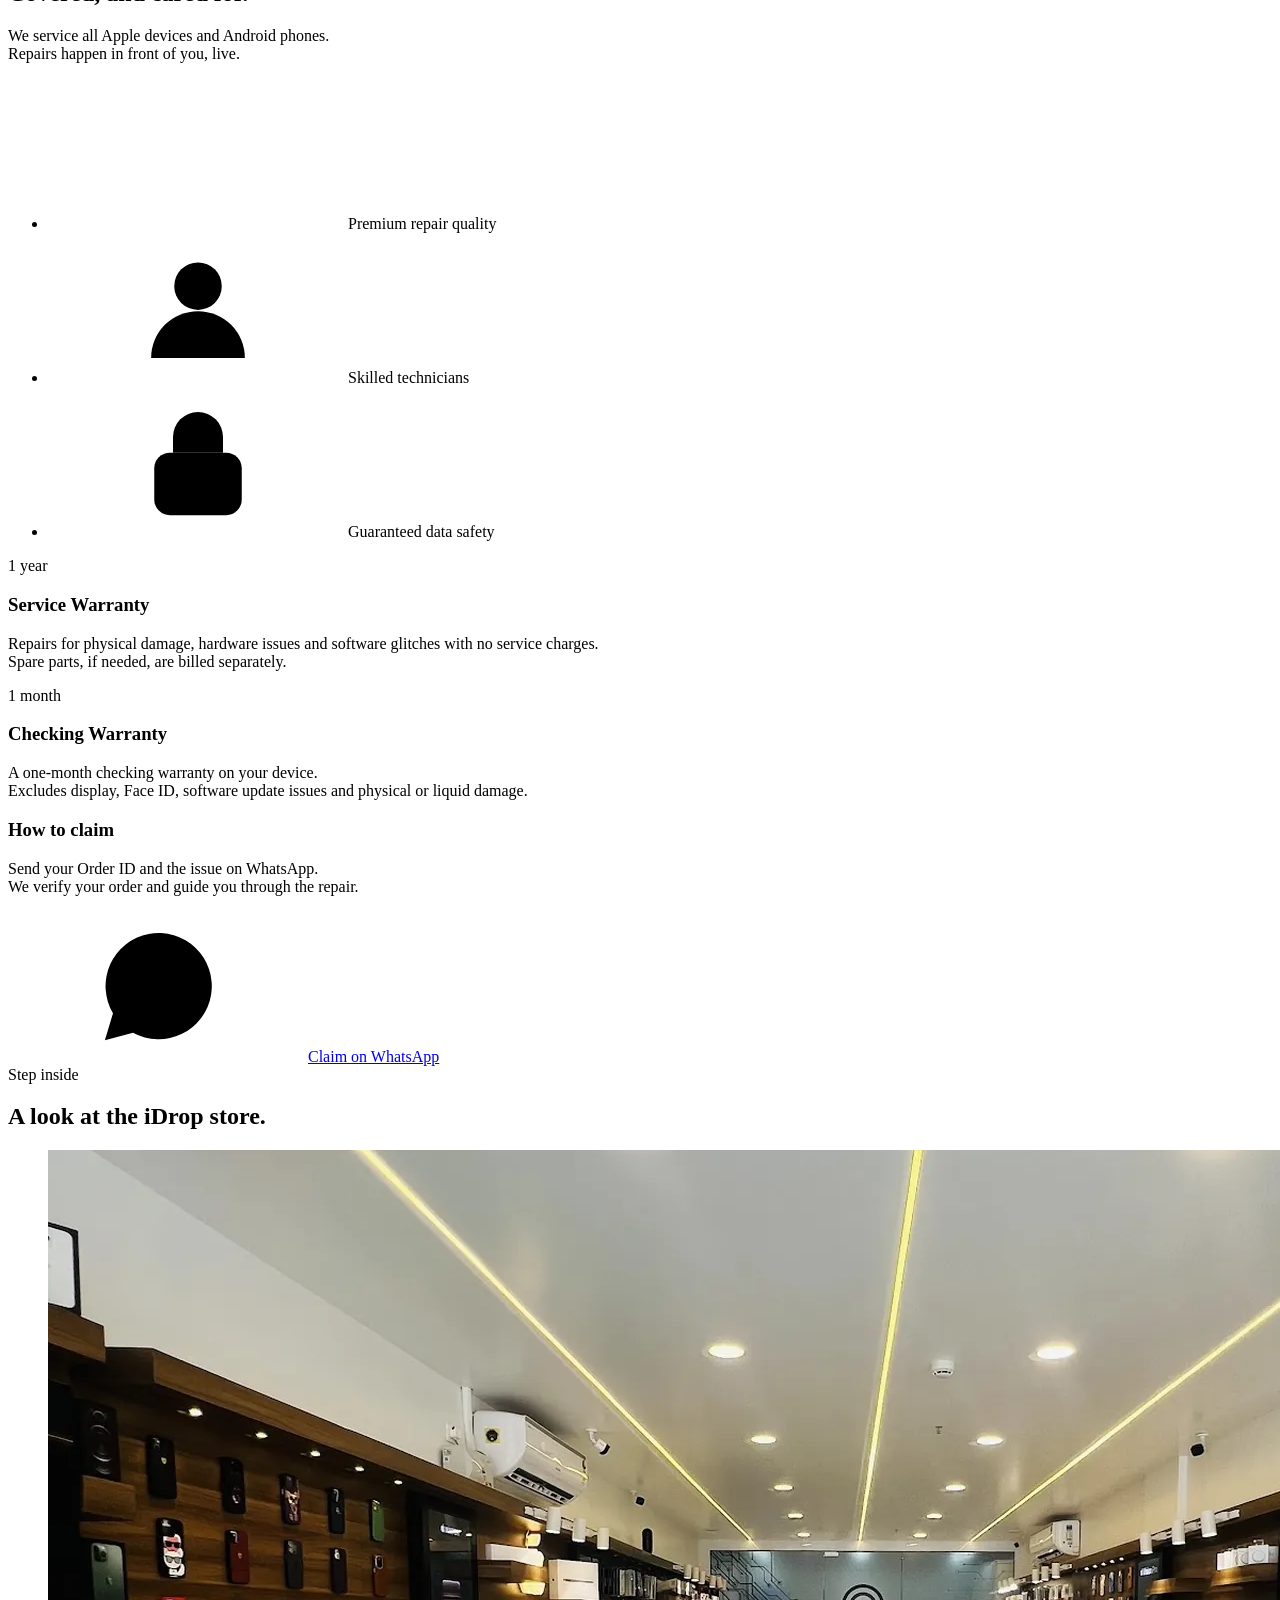
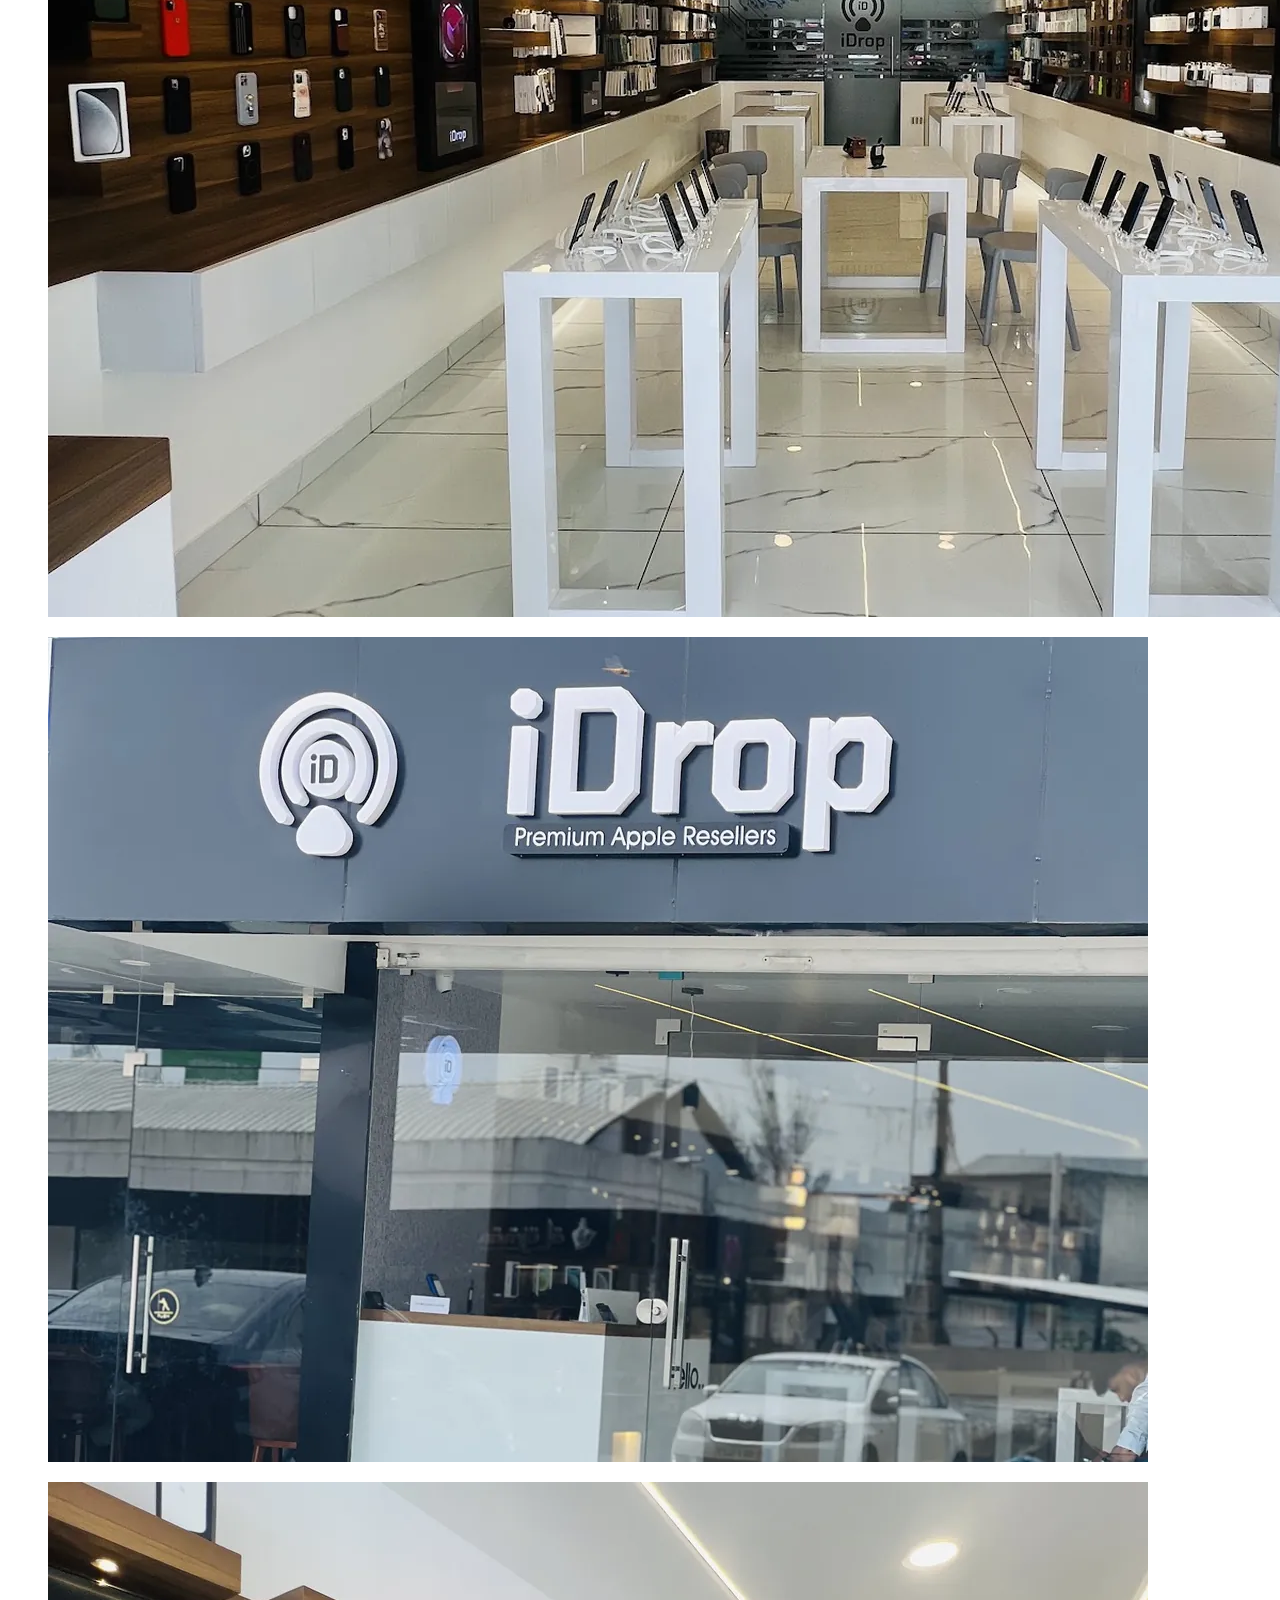
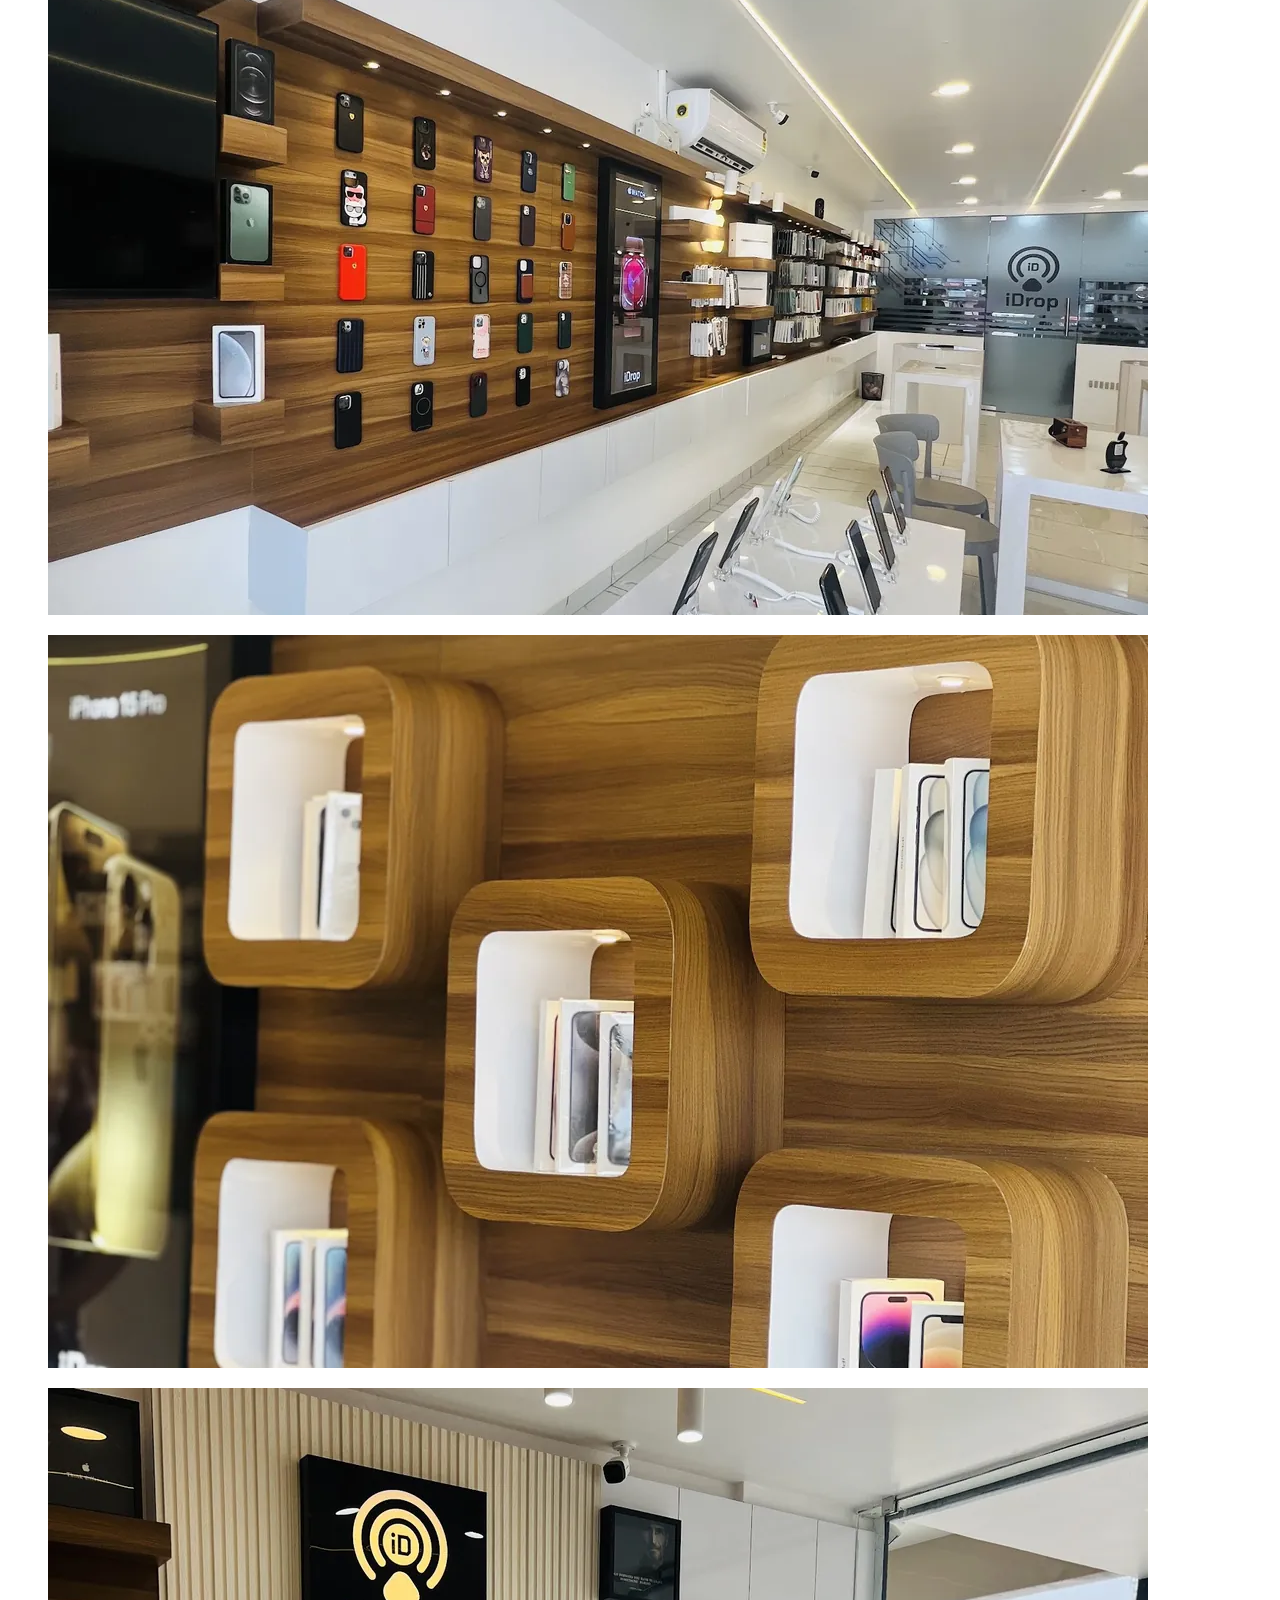
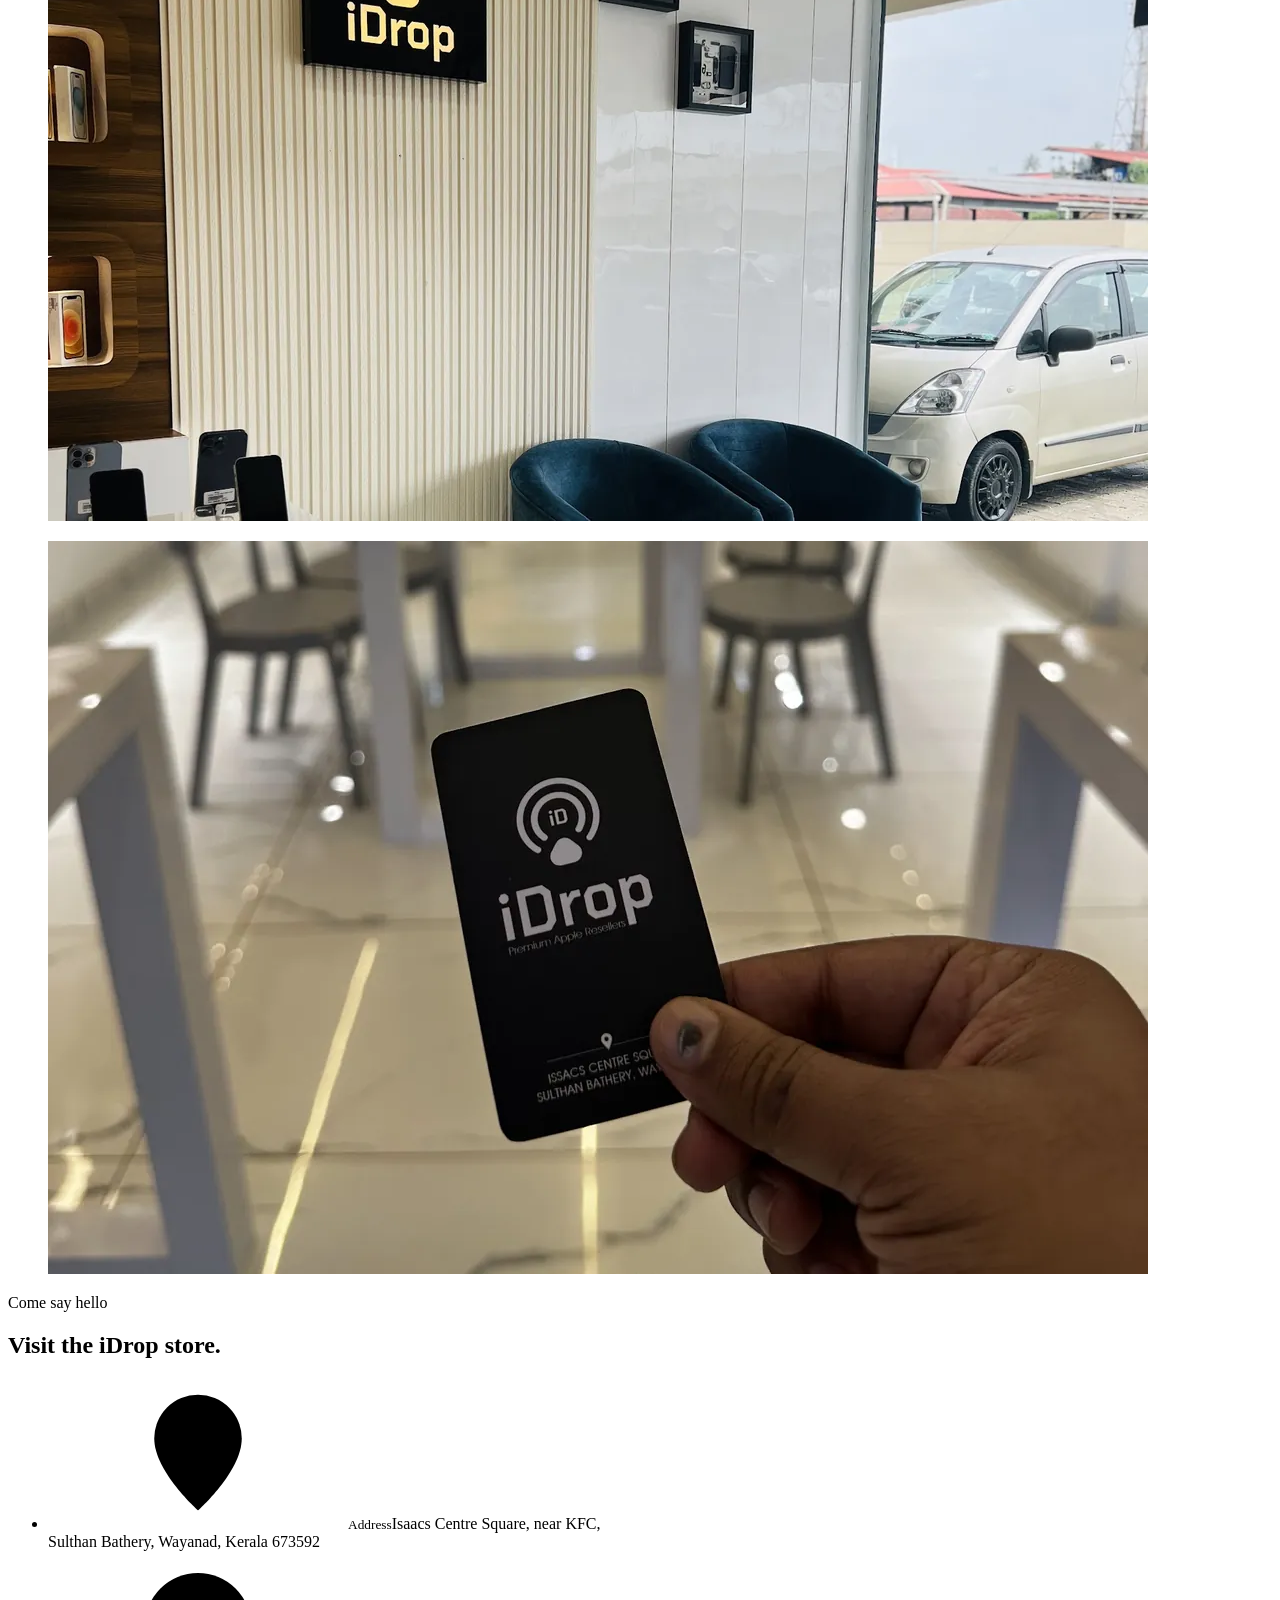
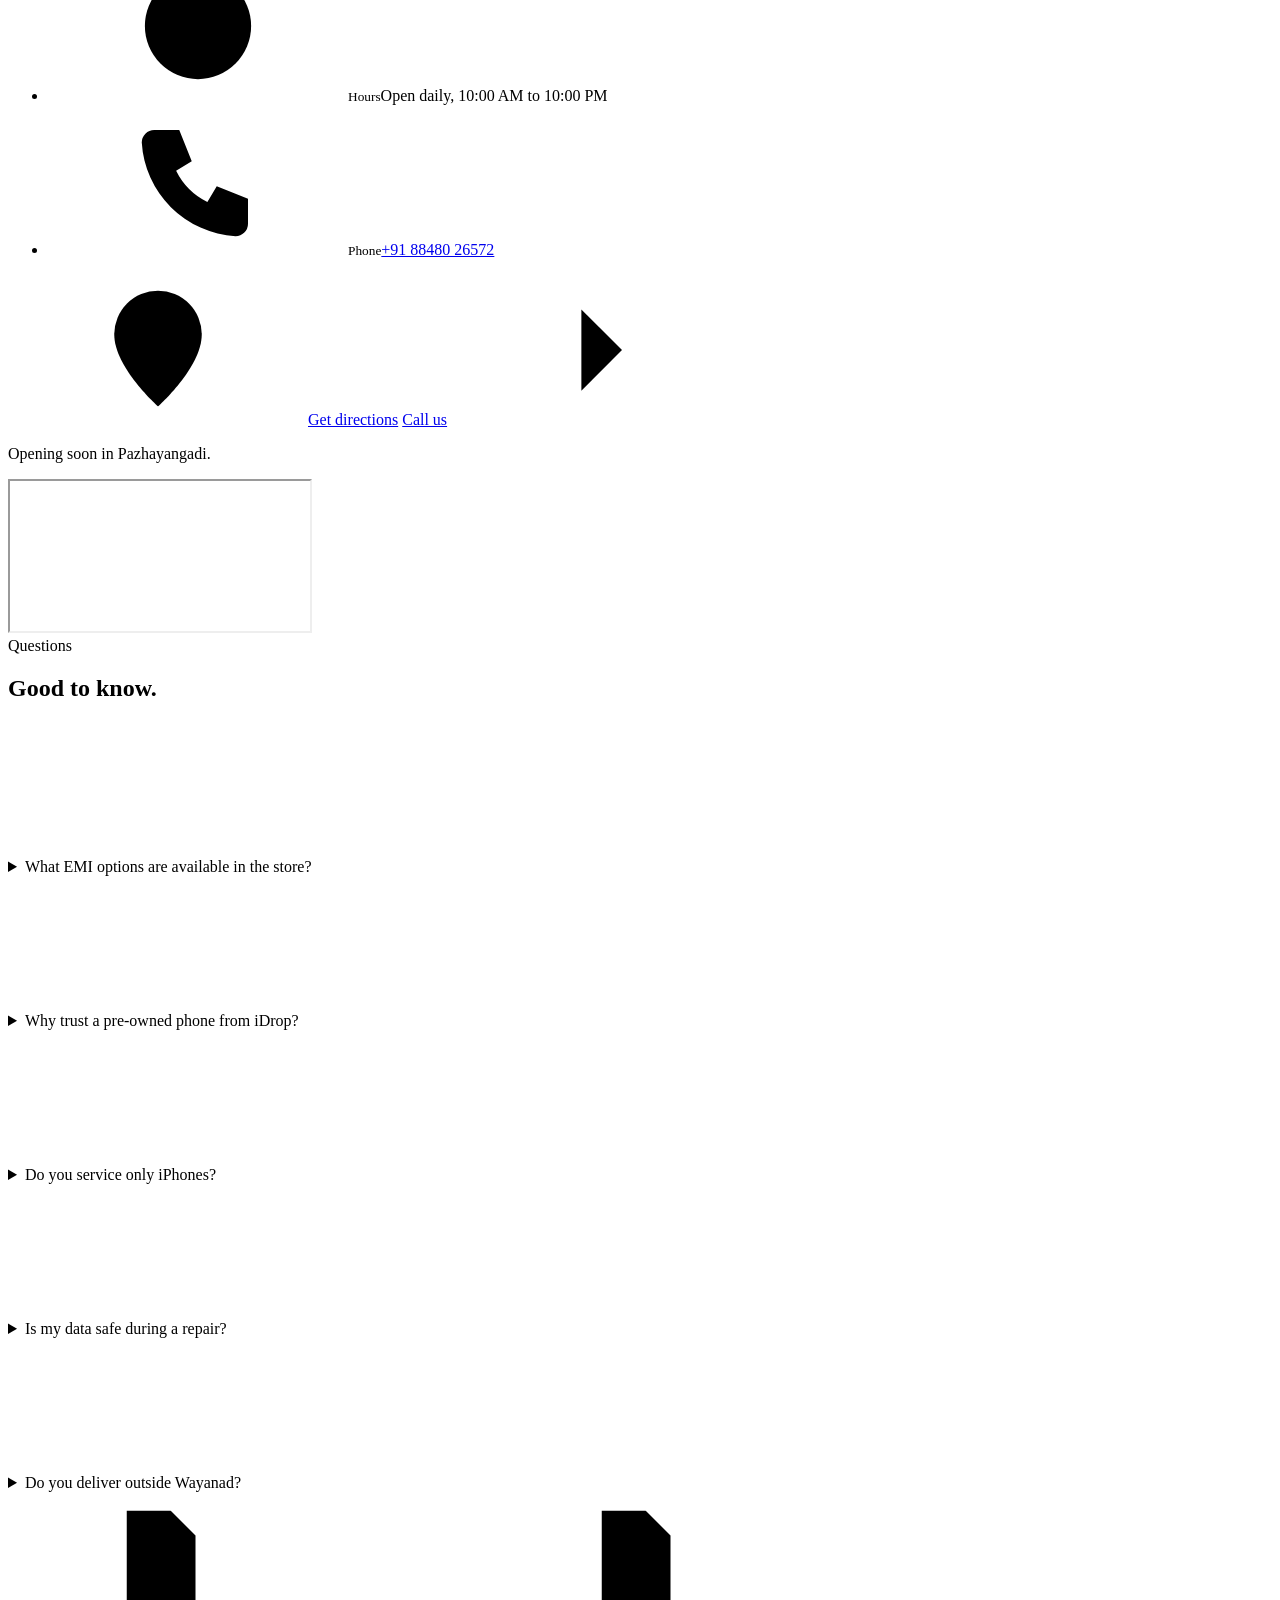
==== commit 074434ab: "Apple look: white and grey sections, Apple blue, real product photos Gold is gone: blue (#0071E3) fo" ====
--- a/site/index.html
+++ b/site/index.html
@@ -5,7 +5,7 @@
 <meta name="viewport" content="width=device-width, initial-scale=1, viewport-fit=cover">
 <title>iDrop | Premium Apple Resellers in Sulthan Bathery, Wayanad</title>
 <meta name="description" content="iDrop is an Apple Authorised premium reseller in Sulthan Bathery, Wayanad. Brand-new and certified pre-owned iPhone, iPad, MacBook, Apple Watch and AirPods with warranty, easy EMI and delivery all over India.">
-<meta name="theme-color" content="#0C0A09">
+<meta name="theme-color" content="#FBFBFD">
 <link rel="canonical" href="https://idropdigital.com/">
 <link rel="icon" href="/favicon.ico" sizes="any">
 <link rel="icon" href="/assets/brand/favicon-32.png" type="image/png" sizes="32x32">
@@ -22,7 +22,7 @@
 <meta name="twitter:card" content="summary_large_image">
 <link rel="preload" href="/assets/fonts/chakra-bold.woff2" as="font" type="font/woff2" crossorigin>
 <link rel="preload" href="/assets/fonts/manrope.woff2" as="font" type="font/woff2" crossorigin>
-<link rel="preload" href="/assets/3d/iphone-burgundy.webp" as="image">
+<link rel="preload" as="image" href="/assets/photos/hero-iphone-orange.webp" imagesrcset="/assets/photos/hero-iphone-orange-1000.webp 1000w, /assets/photos/hero-iphone-orange.webp 2000w" imagesizes="(max-width: 640px) 170vw, min(100vw, 1280px)">
 <link rel="stylesheet" href="/assets/idrop.css">
 <script type="application/ld+json">
 {
@@ -45,26 +45,29 @@
 <svg width="0" height="0" style="position:absolute" aria-hidden="true">
   <symbol id="i-wa" viewBox="0 0 24 24"><path d="M3.5 20.5l1.3-4.3A8.5 8.5 0 1 1 8 19.3z"/><path d="M9 8.6c0 3.4 2.9 6.3 6.3 6.4l1.2-1.3-1.9-1-1 .7a5 5 0 0 1-2.8-2.8l.7-1-1-1.9z"/></symbol>
   <symbol id="i-phone" viewBox="0 0 24 24"><path d="M5 4h4l2 5-2.5 1.5a11 11 0 0 0 5 5L15 13l5 2v4a2 2 0 0 1-2 2A16 16 0 0 1 3 6a2 2 0 0 1 2-2"/></symbol>
-  <symbol id="i-arrow" viewBox="0 0 24 24"><path d="M5 12h14M13 6l6 6-6 6"/></symbol>
-  <symbol id="i-star" viewBox="0 0 24 24"><path d="M12 3.5l2.6 5.3 5.9.9-4.3 4.1 1 5.8L12 16.9l-5.2 2.7 1-5.8-4.3-4.1 5.9-.9z"/></symbol>
+  <symbol id="i-chev" viewBox="0 0 24 24"><path d="M9.5 5.5L16 12l-6.5 6.5"/></symbol>
   <symbol id="i-truck" viewBox="0 0 24 24"><path d="M3 6h11v10H3zM14 9h4l3 3v4h-7"/><circle cx="7" cy="17.5" r="1.8"/><circle cx="17" cy="17.5" r="1.8"/></symbol>
   <symbol id="i-insta" viewBox="0 0 24 24"><rect x="3.5" y="3.5" width="17" height="17" rx="5"/><circle cx="12" cy="12" r="4"/><circle cx="17.2" cy="6.8" r=".6"/></symbol>
   <symbol id="i-check" viewBox="0 0 24 24"><path d="M5 12.5l4.5 4.5L19 7.5"/></symbol>
+  <symbol id="i-seal" viewBox="0 0 24 24"><path d="M12 2.8l2.3 1.7 2.8-.1.9 2.7 2.3 1.6-.9 2.7.9 2.7-2.3 1.6-.9 2.7-2.8-.1L12 21.2l-2.3-1.7-2.8.1-.9-2.7-2.3-1.6.9-2.7-.9-2.7 2.3-1.6.9-2.7 2.8.1z"/><path d="M8.8 12.2l2.2 2.2 4.2-4.4"/></symbol>
   <symbol id="i-pin" viewBox="0 0 24 24"><path d="M12 21s-7-6.2-7-11.5a7 7 0 0 1 14 0C19 14.8 12 21 12 21z"/><circle cx="12" cy="9.5" r="2.5"/></symbol>
   <symbol id="i-clock" viewBox="0 0 24 24"><circle cx="12" cy="12" r="8.5"/><path d="M12 7.5V12l3 2"/></symbol>
   <symbol id="i-shield" viewBox="0 0 24 24"><path d="M12 3l7 3v6c0 4.5-3 7.7-7 9-4-1.3-7-4.5-7-9V6z"/><path d="M9 12l2 2 4-4"/></symbol>
   <symbol id="i-card" viewBox="0 0 24 24"><rect x="3" y="5.5" width="18" height="13" rx="3"/><path d="M3 10h18M7 15h3"/></symbol>
   <symbol id="i-swap" viewBox="0 0 24 24"><path d="M4 8h13l-3-3M20 16H7l3 3"/></symbol>
-  <symbol id="i-chat" viewBox="0 0 24 24"><path d="M4 5h16v11H9l-5 4z"/></symbol>
   <symbol id="i-home" viewBox="0 0 24 24"><path d="M4 11l8-7 8 7v9H4z"/><path d="M10 20v-5h4v5"/></symbol>
   <symbol id="i-wrench" viewBox="0 0 24 24"><path d="M14.5 6.5a4 4 0 0 0 5 5L12 19a2.1 2.1 0 0 1-3-3l7.5-7.5"/><path d="M14.5 6.5l3-3"/></symbol>
   <symbol id="i-lock" viewBox="0 0 24 24"><rect x="5" y="10.5" width="14" height="10" rx="2.5"/><path d="M8 10.5V8a4 4 0 0 1 8 0v2.5"/></symbol>
   <symbol id="i-user" viewBox="0 0 24 24"><circle cx="12" cy="8.5" r="3.8"/><path d="M4.5 20a7.5 7.5 0 0 1 15 0"/></symbol>
   <symbol id="i-doc" viewBox="0 0 24 24"><path d="M7 3h7l4 4v14H7z"/><path d="M14 3v4h4M10 12h5M10 16h5"/></symbol>
   <symbol id="i-plus" viewBox="0 0 24 24"><path d="M12 5v14M5 12h14"/></symbol>
-  <symbol id="i-menu" viewBox="0 0 24 24"><path d="M4 8h16M4 16h16"/></symbol>
+  <symbol id="i-menu" viewBox="0 0 24 24"><path d="M4 9h16M4 15h16"/></symbol>
   <symbol id="i-x" viewBox="0 0 24 24"><path d="M6 6l12 12M18 6L6 18"/></symbol>
   <symbol id="i-spark" viewBox="0 0 24 24"><path d="M12 3v4M12 17v4M3 12h4M17 12h4M6 6l2.5 2.5M15.5 15.5L18 18M18 6l-2.5 2.5M8.5 15.5L6 18"/></symbol>
+  <symbol id="i-bolt" viewBox="0 0 24 24"><path d="M13 3L5 13.5h6L10 21l8-10.5h-6z"/></symbol>
+  <symbol id="i-case" viewBox="0 0 24 24"><rect x="6.5" y="2.5" width="11" height="19" rx="3"/><rect x="8.5" y="4.5" width="4" height="4" rx="1.4"/></symbol>
+  <symbol id="i-cable" viewBox="0 0 24 24"><path d="M7 3v4M11 3v4"/><rect x="5" y="7" width="8" height="5" rx="1.5"/><path d="M9 12v3a4 4 0 0 0 4 4h2a3 3 0 0 0 3-3V5"/></symbol>
+  <symbol id="i-pencil" viewBox="0 0 24 24"><path d="M15.5 4.5l4 4L9 19l-5 1 1-5z"/><path d="M13 7l4 4"/></symbol>
 </svg>
 
 <a class="skip" href="#main">Skip to content</a>
@@ -84,7 +87,7 @@
       <a href="#visit">Visit</a>
     </nav>
     <div class="nav__end">
-      <a class="btn btn--ink btn--sm nav__cta" href="https://wa.me/918848026572?text=Hi%20iDrop%2C%20I%27d%20like%20to%20enquire" target="_blank" rel="noopener"><svg class="ic"><use href="#i-wa"/></svg><span>WhatsApp us</span></a>
+      <a class="btn btn--blue btn--sm nav__cta" href="https://wa.me/918848026572?text=Hi%20iDrop%2C%20I%27d%20like%20to%20enquire" target="_blank" rel="noopener"><svg class="ic"><use href="#i-wa"/></svg><span>WhatsApp us</span></a>
       <button class="nav__toggle" type="button" aria-label="Open menu" aria-expanded="false" aria-controls="menu"><svg class="ic"><use href="#i-menu"/></svg></button>
     </div>
   </div>
@@ -103,37 +106,31 @@
 
 <!-- ============================================================ hero -->
 <section class="hero" aria-labelledby="hero-title">
-  <div class="hero__glow" aria-hidden="true"></div>
-  <div class="wrap hero__grid">
-    <div class="hero__copy">
-      <span class="pill pill--glass rise"><svg class="ic"><use href="#i-pin"/></svg>Sulthan Bathery, Wayanad</span>
-      <h1 id="hero-title" class="rise">Own the Apple you love.</h1>
-      <p class="lead rise">New and certified <span class="nw">pre-owned</span>, with warranty, easy EMI and delivery all over India.</p>
-      <div class="hero__get rise">
-        <a class="btn btn--gold" href="https://wa.me/918848026572?text=Hi%20iDrop%2C%20I%27d%20like%20to%20enquire" target="_blank" rel="noopener"><svg class="ic"><use href="#i-wa"/></svg>Enquire on WhatsApp</a>
-        <a class="btn btn--glass" href="#products">Explore products<svg class="ic"><use href="#i-arrow"/></svg></a>
-      </div>
-      <div class="hero__facts rise">
-        <span><svg class="ic"><use href="#i-insta"/></svg>38K+ on Instagram</span>
-        <span><svg class="ic"><use href="#i-truck"/></svg>Delivery all over India</span>
-      </div>
-    </div>
-
-    <div class="stage" aria-hidden="true">
-      <div class="stage__halo"></div>
-      <img class="obj obj--laptop" src="/assets/3d/laptop.webp" alt="" width="404" height="285">
-      <img class="obj obj--hero" src="/assets/3d/iphone-burgundy.webp" alt="" width="170" height="339">
-      <img class="obj obj--watch" src="/assets/3d/watch.webp" alt="" width="236" height="295">
-      <img class="obj obj--buds" src="/assets/3d/earbuds.webp" alt="" width="246" height="237">
-    </div>
-  </div>
-  <div class="wrap trust">
+  <div class="wrap hero__copy">
+    <p class="hero__where rise"><svg class="ic"><use href="#i-pin"/></svg>Sulthan Bathery, Wayanad</p>
+    <h1 id="hero-title" class="rise">Own the Apple you love.</h1>
+    <p class="hero__lead rise">New and certified <span class="nw">pre-owned</span>, with warranty, easy EMI and delivery all over India.</p>
+    <div class="cta rise">
+      <a class="btn btn--blue" href="https://wa.me/918848026572?text=Hi%20iDrop%2C%20I%27d%20like%20to%20enquire" target="_blank" rel="noopener"><svg class="ic"><use href="#i-wa"/></svg>WhatsApp us</a>
+      <a class="link link--dark" href="#visit">Visit the store<svg class="ic"><use href="#i-chev"/></svg></a>
+    </div>
+  </div>
+  <div class="hero__media rise">
+    <img src="/assets/photos/hero-iphone-orange.webp" srcset="/assets/photos/hero-iphone-orange-1000.webp 1000w, /assets/photos/hero-iphone-orange.webp 2000w" sizes="(max-width: 640px) 170vw, min(100vw, 1280px)" width="2000" height="1333" alt="An orange iPhone 17 Pro held in a hand, its camera facing us" fetchpriority="high" decoding="async">
+  </div>
+</section>
+
+<!-- ============================================================ trust -->
+<section class="trust" aria-label="Why people buy at iDrop">
+  <div class="wrap trust__in">
     <img class="trust__badge" src="/assets/brand/apple-authorised-reseller.png" alt="Apple Authorised Reseller" width="160" height="80">
     <ul class="trust__list">
-      <li><svg class="ic"><use href="#i-check"/></svg>100% genuine</li>
+      <li><svg class="ic"><use href="#i-seal"/></svg>100% genuine</li>
       <li><svg class="ic"><use href="#i-card"/></svg>Easy EMI</li>
       <li><svg class="ic"><use href="#i-swap"/></svg>Exchange your old device</li>
       <li><svg class="ic"><use href="#i-wrench"/></svg>In-house service desk</li>
+      <li><svg class="ic"><use href="#i-truck"/></svg>Delivery all over India</li>
+      <li><svg class="ic"><use href="#i-insta"/></svg>38K+ on Instagram</li>
     </ul>
   </div>
 </section>
@@ -146,37 +143,36 @@
       <h2 id="new-title">The newest iPhones.</h2>
     </div>
     <div class="launch">
-      <article class="launch__card launch__card--pro">
-        <div class="launch__art" aria-hidden="true">
-          <img class="l-pro l-pro--1" src="/assets/3d/iphone-glacier.webp" alt="" width="169" height="337" loading="lazy">
-          <img class="l-pro l-pro--2" src="/assets/3d/iphone-silver.webp" alt="" width="170" height="339" loading="lazy">
-          <img class="l-pro l-pro--3" src="/assets/3d/iphone-burgundy.webp" alt="" width="170" height="339" loading="lazy">
-        </div>
-        <div class="launch__copy">
-          <h3>iPhone 18 Pro</h3>
-          <p>Pro and Pro Max, in four finishes.</p>
-          <ul class="swatches" aria-label="Finishes">
-            <li><i style="--c:#5B1A24"></i>Burgundy</li>
-            <li><i style="--c:#C9D9E4"></i>Glacier</li>
-            <li><i style="--c:#DADAD8"></i>Silver</li>
-            <li><i style="--c:#232323"></i>Black</li>
-          </ul>
-          <a class="btn btn--gold btn--sm" href="https://wa.me/918848026572?text=Hi%20iDrop%2C%20is%20iPhone%2018%20Pro%20available%3F" target="_blank" rel="noopener"><svg class="ic"><use href="#i-wa"/></svg>Check availability</a>
-        </div>
-      </article>
-      <article class="launch__card launch__card--duo">
-        <div class="launch__art" aria-hidden="true">
-          <img class="l-duo l-duo--1" src="/assets/3d/duo-half.webp" alt="" width="277" height="295" loading="lazy">
-          <img class="l-duo l-duo--2" src="/assets/3d/duo-closed.webp" alt="" width="175" height="307" loading="lazy">
-        </div>
-        <div class="launch__copy">
-          <h3>iPhone Duo</h3>
-          <p>The first foldable iPhone.</p>
-          <ul class="swatches" aria-label="Finishes">
-            <li><i style="--c:#F1EEE6"></i>Star White</li>
-            <li><i style="--c:#1A1F2C"></i>Night Sky</li>
-          </ul>
-          <a class="btn btn--gold btn--sm" href="https://wa.me/918848026572?text=Hi%20iDrop%2C%20is%20iPhone%20Duo%20available%3F" target="_blank" rel="noopener"><svg class="ic"><use href="#i-wa"/></svg>Check availability</a>
+      <article class="lt lt--pro" data-finish>
+        <h3>iPhone 18 Pro</h3>
+        <p>Pro and Pro Max, in four finishes.</p>
+        <div class="finish">
+          <div class="dots" role="group" aria-label="Finishes">
+            <button type="button" class="dot is-on" style="--c:#5B1A24" aria-pressed="true" aria-label="Burgundy" title="Burgundy"></button>
+            <button type="button" class="dot" style="--c:#C9D9E4" aria-pressed="false" aria-label="Glacier" title="Glacier"></button>
+            <button type="button" class="dot" style="--c:#DADAD8" aria-pressed="false" aria-label="Silver" title="Silver"></button>
+            <button type="button" class="dot" style="--c:#232323" aria-pressed="false" aria-label="Black" title="Black"></button>
+          </div>
+          <span class="finish__name" aria-live="polite">Burgundy</span>
+        </div>
+        <a class="link link--dark" href="https://wa.me/918848026572?text=Hi%20iDrop%2C%20is%20iPhone%2018%20Pro%20available%3F" target="_blank" rel="noopener">Check availability<svg class="ic"><use href="#i-chev"/></svg></a>
+        <div class="ph" style="--f:#5B1A24" aria-hidden="true">
+          <div class="ph__plate"><i class="ph__lens ph__lens--1"></i><i class="ph__lens ph__lens--2"></i><i class="ph__lens ph__lens--3"></i><i class="ph__flash"></i><i class="ph__lidar"></i></div>
+        </div>
+      </article>
+      <article class="lt lt--duo" data-finish>
+        <h3>iPhone Duo</h3>
+        <p>The first foldable iPhone.</p>
+        <div class="finish">
+          <div class="dots" role="group" aria-label="Finishes">
+            <button type="button" class="dot is-on" style="--c:#F1EEE6" aria-pressed="true" aria-label="Star White" title="Star White"></button>
+            <button type="button" class="dot" style="--c:#1A1F2C" aria-pressed="false" aria-label="Night Sky" title="Night Sky"></button>
+          </div>
+          <span class="finish__name" aria-live="polite">Star White</span>
+        </div>
+        <a class="link" href="https://wa.me/918848026572?text=Hi%20iDrop%2C%20is%20iPhone%20Duo%20available%3F" target="_blank" rel="noopener">Check availability<svg class="ic"><use href="#i-chev"/></svg></a>
+        <div class="fold" style="--f:#F1EEE6" aria-hidden="true">
+          <div class="fold__screen"><i class="fold__cam"></i></div>
         </div>
       </article>
     </div>
@@ -184,70 +180,71 @@
 </section>
 
 <!-- ============================================================ products -->
-<section class="sec sec--tight" id="products" aria-labelledby="products-title">
-  <div class="wrap">
-    <div class="head head--art">
-      <img class="head__obj head__obj--l" src="/assets/3d/tablet.webp" alt="" width="259" height="315" loading="lazy" aria-hidden="true">
+<section class="sec sec--grey" id="products" aria-labelledby="products-title">
+  <div class="wrap">
+    <div class="head">
       <span class="kicker">The full lineup</span>
       <h2 id="products-title">Everything Apple,<br>under one roof.</h2>
-      <img class="head__obj head__obj--r" src="/assets/3d/gift.webp" alt="" width="295" height="293" loading="lazy" aria-hidden="true">
     </div>
     <div class="lineup">
-      <a class="tile tile--sand tile--wide" href="https://wa.me/918848026572?text=Hi%20iDrop%2C%20I%27d%20like%20to%20enquire%20about%20iPhone" target="_blank" rel="noopener">
+      <a class="tile tile--dark tile--side tile--iphone" href="https://wa.me/918848026572?text=Hi%20iDrop%2C%20I%27d%20like%20to%20enquire%20about%20iPhone" target="_blank" rel="noopener">
         <div class="tile__copy">
           <h3>iPhone</h3>
           <p>Pro, Plus and standard models.</p>
           <span class="chips"><span>New</span><span>Pre-owned</span></span>
-        </div>
-        <img class="tile__obj" src="/assets/3d/phone.webp" alt="" width="153" height="319" loading="lazy">
-        <span class="tile__go"><svg class="ic"><use href="#i-arrow"/></svg></span>
+          <span class="link link--dark">Enquire<svg class="ic"><use href="#i-chev"/></svg></span>
+        </div>
+        <img class="tile__img" src="/assets/photos/iphone-blue.webp" width="1600" height="1067" alt="An iPhone 17 Pro Max lying on dark blue velvet" loading="lazy" decoding="async">
       </a>
-      <a class="tile tile--mist" href="https://wa.me/918848026572?text=Hi%20iDrop%2C%20I%27d%20like%20to%20enquire%20about%20iPad" target="_blank" rel="noopener">
+      <a class="tile tile--watch" href="https://wa.me/918848026572?text=Hi%20iDrop%2C%20I%27d%20like%20to%20enquire%20about%20Apple%20Watch" target="_blank" rel="noopener">
+        <div class="tile__copy">
+          <h3>Apple Watch</h3>
+          <p>Series, SE and Ultra.</p>
+          <span class="chips"><span>New</span><span>Pre-owned</span></span>
+          <span class="link">Enquire<svg class="ic"><use href="#i-chev"/></svg></span>
+        </div>
+        <img class="tile__img" src="/assets/photos/watch.webp" width="1217" height="1400" alt="An Apple Watch with a black sport band on a white background" loading="lazy" decoding="async">
+      </a>
+      <a class="tile tile--mac" href="https://wa.me/918848026572?text=Hi%20iDrop%2C%20I%27d%20like%20to%20enquire%20about%20MacBook" target="_blank" rel="noopener">
+        <div class="tile__copy">
+          <h3>MacBook and Mac</h3>
+          <p>Air, Pro, iMac and Mac mini.</p>
+          <span class="chips"><span>New</span><span>Pre-owned</span></span>
+          <span class="link">Enquire<svg class="ic"><use href="#i-chev"/></svg></span>
+        </div>
+        <img class="tile__img" src="/assets/photos/mac.webp" width="1600" height="1163" alt="A MacBook Pro open on a white desk" loading="lazy" decoding="async">
+      </a>
+      <a class="tile tile--dark tile--ipad" href="https://wa.me/918848026572?text=Hi%20iDrop%2C%20I%27d%20like%20to%20enquire%20about%20iPad" target="_blank" rel="noopener">
         <div class="tile__copy">
           <h3>iPad</h3>
           <p>iPad, Air, Pro and mini.</p>
           <span class="chips"><span>New</span><span>Pre-owned</span></span>
-        </div>
-        <img class="tile__obj" src="/assets/3d/tablet.webp" alt="" width="259" height="315" loading="lazy">
-        <span class="tile__go"><svg class="ic"><use href="#i-arrow"/></svg></span>
+          <span class="link link--dark">Enquire<svg class="ic"><use href="#i-chev"/></svg></span>
+        </div>
+        <img class="tile__img" src="/assets/photos/ipad.webp" width="1600" height="1139" alt="An iPad Pro with Apple Pencil on a stone surface" loading="lazy" decoding="async">
       </a>
-      <a class="tile tile--stone" href="https://wa.me/918848026572?text=Hi%20iDrop%2C%20I%27d%20like%20to%20enquire%20about%20MacBook" target="_blank" rel="noopener">
-        <div class="tile__copy">
-          <h3>MacBook and Mac</h3>
-          <p>Air, Pro, iMac and Mac mini.</p>
-          <span class="chips"><span>New</span><span>Pre-owned</span></span>
-        </div>
-        <img class="tile__obj tile__obj--wide" src="/assets/3d/laptop.webp" alt="" width="404" height="285" loading="lazy">
-        <span class="tile__go"><svg class="ic"><use href="#i-arrow"/></svg></span>
-      </a>
-      <a class="tile tile--blush" href="https://wa.me/918848026572?text=Hi%20iDrop%2C%20I%27d%20like%20to%20enquire%20about%20Apple%20Watch" target="_blank" rel="noopener">
-        <div class="tile__copy">
-          <h3>Apple Watch</h3>
-          <p>Series, SE and Ultra.</p>
-          <span class="chips"><span>New</span><span>Pre-owned</span></span>
-        </div>
-        <img class="tile__obj" src="/assets/3d/watch.webp" alt="" width="236" height="295" loading="lazy">
-        <span class="tile__go"><svg class="ic"><use href="#i-arrow"/></svg></span>
-      </a>
-      <a class="tile tile--sage" href="https://wa.me/918848026572?text=Hi%20iDrop%2C%20I%27d%20like%20to%20enquire%20about%20AirPods" target="_blank" rel="noopener">
+      <a class="tile tile--airpods" href="https://wa.me/918848026572?text=Hi%20iDrop%2C%20I%27d%20like%20to%20enquire%20about%20AirPods" target="_blank" rel="noopener">
         <div class="tile__copy">
           <h3>AirPods and audio</h3>
           <p>AirPods, AirPods Pro and Max.</p>
           <span class="chips"><span>Genuine</span></span>
-        </div>
-        <img class="tile__obj" src="/assets/3d/earbuds.webp" alt="" width="246" height="237" loading="lazy">
-        <span class="tile__go"><svg class="ic"><use href="#i-arrow"/></svg></span>
+          <span class="link">Enquire<svg class="ic"><use href="#i-chev"/></svg></span>
+        </div>
+        <img class="tile__img" src="/assets/photos/airpods-blue.webp" width="1600" height="1200" alt="AirPods Pro and their charging case on a blue background" loading="lazy" decoding="async">
       </a>
-      <a class="tile tile--ink tile--wide" href="https://wa.me/918848026572?text=Hi%20iDrop%2C%20I%27d%20like%20to%20enquire%20about%20accessories" target="_blank" rel="noopener">
+      <a class="tile tile--acc" href="https://wa.me/918848026572?text=Hi%20iDrop%2C%20I%27d%20like%20to%20enquire%20about%20accessories" target="_blank" rel="noopener">
         <div class="tile__copy">
           <h3>Accessories</h3>
           <p>Chargers, cases, cables, Apple Pencil and more.</p>
           <span class="chips"><span>Genuine</span><span>Guaranteed</span></span>
+          <span class="link">Enquire<svg class="ic"><use href="#i-chev"/></svg></span>
         </div>
         <ul class="acc" aria-hidden="true">
-          <li>Chargers</li><li>Cases</li><li>Cables</li><li>Apple Pencil</li>
+          <li><svg class="ic"><use href="#i-bolt"/></svg>Chargers</li>
+          <li><svg class="ic"><use href="#i-case"/></svg>Cases</li>
+          <li><svg class="ic"><use href="#i-cable"/></svg>Cables</li>
+          <li><svg class="ic"><use href="#i-pencil"/></svg>Apple Pencil</li>
         </ul>
-        <span class="tile__go"><svg class="ic"><use href="#i-arrow"/></svg></span>
       </a>
     </div>
   </div>
@@ -262,31 +259,35 @@
     </div>
     <div class="ways">
       <article class="way way--new">
-        <img class="way__obj" src="/assets/3d/gift.webp" alt="" width="295" height="293" loading="lazy" aria-hidden="true">
-        <span class="pill pill--glass">Brand new</span>
-        <h3>Sealed, latest,<br>guaranteed.</h3>
-        <ul class="ticks">
-          <li><svg class="ic"><use href="#i-check"/></svg>Factory-sealed, from authorised channels</li>
-          <li><svg class="ic"><use href="#i-check"/></svg>Full manufacturer warranty</li>
-          <li><svg class="ic"><use href="#i-check"/></svg>Easy EMI and exchange on your old device</li>
-        </ul>
+        <div class="way__copy">
+          <span class="pill">Brand new</span>
+          <h3>Sealed, latest,<br>guaranteed.</h3>
+          <ul class="ticks">
+            <li><svg class="ic"><use href="#i-check"/></svg>Factory-sealed, from authorised channels</li>
+            <li><svg class="ic"><use href="#i-check"/></svg>Full manufacturer warranty</li>
+            <li><svg class="ic"><use href="#i-check"/></svg>Easy EMI and exchange on your old device</li>
+          </ul>
+        </div>
+        <img class="way__img" src="/assets/photos/iphone-silver.webp" width="1600" height="1067" alt="A silver iPhone 17 Pro on a black background" loading="lazy" decoding="async">
       </article>
       <article class="way way--pre">
-        <img class="way__obj" src="/assets/3d/shield.webp" alt="" width="261" height="293" loading="lazy" aria-hidden="true">
-        <span class="pill pill--sand">Certified pre-owned</span>
-        <h3>Premium devices,<br>smarter price.</h3>
-        <ul class="ticks">
-          <li><svg class="ic"><use href="#i-check"/></svg>Inspected with a full range of technical tests</li>
-          <li><svg class="ic"><use href="#i-check"/></svg>1-month checking warranty</li>
-          <li><svg class="ic"><use href="#i-check"/></svg>1-year service warranty</li>
-        </ul>
+        <div class="way__copy">
+          <span class="pill">Certified pre-owned</span>
+          <h3>Premium devices,<br>smarter price.</h3>
+          <ul class="ticks">
+            <li><svg class="ic"><use href="#i-check"/></svg>Inspected with a full range of technical tests</li>
+            <li><svg class="ic"><use href="#i-check"/></svg>1-month checking warranty</li>
+            <li><svg class="ic"><use href="#i-check"/></svg>1-year service warranty</li>
+          </ul>
+        </div>
+        <img class="way__img" src="/assets/photos/iphone-white.webp" width="1167" height="1400" alt="A white iPhone Pro standing on a light grey surface" loading="lazy" decoding="async">
       </article>
     </div>
   </div>
 </section>
 
 <!-- ============================================================ why -->
-<section class="sec sec--tight" id="why" aria-labelledby="why-title">
+<section class="sec sec--grey" id="why" aria-labelledby="why-title">
   <div class="wrap">
     <div class="head">
       <span class="kicker">Why iDrop</span>
@@ -294,32 +295,32 @@
     </div>
     <div class="why">
       <article class="why__card">
-        <img src="/assets/3d/star.webp" alt="" width="277" height="265" loading="lazy" aria-hidden="true">
+        <svg class="ic why__ic"><use href="#i-seal"/></svg>
         <h3>100% genuine</h3>
         <p>Only authentic Apple products.<br>No clones, ever.</p>
       </article>
       <article class="why__card">
-        <img src="/assets/3d/card.webp" alt="" width="331" height="271" loading="lazy" aria-hidden="true">
+        <svg class="ic why__ic"><use href="#i-card"/></svg>
         <h3>Easy EMI and exchange</h3>
         <p>Bajaj Finance and card EMIs.<br>Great value for your old device.</p>
       </article>
       <article class="why__card">
-        <img src="/assets/3d/parcel.webp" alt="" width="299" height="276" loading="lazy" aria-hidden="true">
+        <svg class="ic why__ic"><use href="#i-truck"/></svg>
         <h3>Delivery all over India</h3>
         <p>Can't visit the store?<br>We deliver safely to your door.</p>
       </article>
-      <article class="why__card why__card--icon">
-        <span class="why__ic"><svg class="ic"><use href="#i-user"/></svg></span>
+      <article class="why__card">
+        <svg class="ic why__ic"><use href="#i-user"/></svg>
         <h3>Expert guidance</h3>
         <p>Friendly staff who help you pick the right device.</p>
       </article>
-      <article class="why__card why__card--icon">
-        <span class="why__ic"><svg class="ic"><use href="#i-shield"/></svg></span>
+      <article class="why__card">
+        <svg class="ic why__ic"><use href="#i-shield"/></svg>
         <h3>Warranty and support</h3>
         <p>Manufacturer warranty plus support after you buy.</p>
       </article>
-      <article class="why__card why__card--icon">
-        <span class="why__ic"><svg class="ic"><use href="#i-home"/></svg></span>
+      <article class="why__card">
+        <svg class="ic why__ic"><use href="#i-home"/></svg>
         <h3>Service at your door</h3>
         <p>In an emergency, we've come to customers' homes.</p>
       </article>
@@ -328,63 +329,58 @@
 </section>
 
 <!-- ============================================================ offer -->
-<section class="sec sec--tight" aria-labelledby="offer-title">
-  <div class="wrap">
-    <div class="offer">
-      <div class="offer__glow" aria-hidden="true"></div>
-      <img class="offer__obj offer__obj--gift" src="/assets/3d/gift.webp" alt="" width="295" height="293" loading="lazy" aria-hidden="true">
-      <img class="offer__obj offer__obj--star" src="/assets/3d/star.webp" alt="" width="277" height="265" loading="lazy" aria-hidden="true">
-      <div class="offer__copy">
-        <span class="pill pill--glass"><svg class="ic"><use href="#i-spark"/></svg>Limited time</span>
-        <h2 id="offer-title">Seasonal offers are live at iDrop.</h2>
-        <p>Special deals on iPhone, MacBook and more.<br>Message us for today's best price.</p>
-        <div class="offer__get">
-          <a class="btn btn--gold" href="https://wa.me/918848026572?text=Hi%20iDrop%2C%20what%20offers%20are%20live%20today%3F" target="_blank" rel="noopener"><svg class="ic"><use href="#i-wa"/></svg>Get today's offer</a>
-          <a class="btn btn--glass" href="https://www.instagram.com/i.drop_/" target="_blank" rel="noopener"><svg class="ic"><use href="#i-insta"/></svg>See on Instagram</a>
-        </div>
-      </div>
-    </div>
+<section class="offer" aria-labelledby="offer-title">
+  <div class="wrap offer__copy">
+    <p class="offer__tag"><svg class="ic"><use href="#i-spark"/></svg>Limited time</p>
+    <h2 id="offer-title">Seasonal offers are live at iDrop.</h2>
+    <p class="offer__lead">Special deals on iPhone, MacBook and more.<br>Message us for today's best price.</p>
+    <div class="cta">
+      <a class="btn btn--blue" href="https://wa.me/918848026572?text=Hi%20iDrop%2C%20what%20offers%20are%20live%20today%3F" target="_blank" rel="noopener"><svg class="ic"><use href="#i-wa"/></svg>Get today's offer</a>
+      <a class="link link--dark" href="https://www.instagram.com/i.drop_/" target="_blank" rel="noopener">See on Instagram<svg class="ic"><use href="#i-chev"/></svg></a>
+    </div>
+  </div>
+  <div class="offer__media">
+    <img src="/assets/photos/ecosystem.webp" srcset="/assets/photos/ecosystem-1000.webp 1000w, /assets/photos/ecosystem.webp 2000w" sizes="(max-width: 640px) 150vw, min(100vw, 1440px)" width="2000" height="1333" alt="An iPhone, an Apple Watch and AirPods Pro together on a wooden table" loading="lazy" decoding="async">
   </div>
 </section>
 
 <!-- ============================================================ service and warranty -->
-<section class="sec" id="service" aria-labelledby="service-title">
-  <div class="care">
-    <div class="wrap care__grid">
-      <div class="care__copy">
-        <span class="kicker">Warranty and service</span>
-        <h2 id="service-title">Covered, and cared for.</h2>
-        <p class="care__lead">We service all Apple devices and Android phones.<br>Repairs happen in front of you, live.</p>
-        <ul class="care__list">
-          <li><span><svg class="ic"><use href="#i-spark"/></svg></span>Premium repair quality</li>
-          <li><span><svg class="ic"><use href="#i-user"/></svg></span>Skilled technicians</li>
-          <li><span><svg class="ic"><use href="#i-lock"/></svg></span>Guaranteed data safety</li>
-        </ul>
-        <img class="care__obj" src="/assets/3d/tools.webp" alt="" width="287" height="277" loading="lazy" aria-hidden="true">
-      </div>
-      <div class="care__cards">
-        <article class="wcard">
-          <span class="wcard__term">1 year</span>
-          <h3>Service Warranty</h3>
-          <p>Repairs for physical damage, hardware issues and software glitches with no service charges.<br>Spare parts, if needed, are billed separately.</p>
-        </article>
-        <article class="wcard">
-          <span class="wcard__term">1 month</span>
-          <h3>Checking Warranty</h3>
-          <p>A one-month checking warranty on your device.<br>Excludes display, Face ID, software update issues and physical or liquid damage.</p>
-        </article>
-        <article class="wcard wcard--claim">
+<section class="sec sec--grey" id="service" aria-labelledby="service-title">
+  <div class="wrap care">
+    <div class="care__copy">
+      <span class="kicker">Warranty and service</span>
+      <h2 id="service-title">Covered, and cared for.</h2>
+      <p class="care__lead">We service all Apple devices and Android phones.<br>Repairs happen in front of you, live.</p>
+      <ul class="care__list">
+        <li><svg class="ic"><use href="#i-spark"/></svg>Premium repair quality</li>
+        <li><svg class="ic"><use href="#i-user"/></svg>Skilled technicians</li>
+        <li><svg class="ic"><use href="#i-lock"/></svg>Guaranteed data safety</li>
+      </ul>
+    </div>
+    <div class="care__cards">
+      <article class="wcard">
+        <span class="wcard__term">1 year</span>
+        <h3>Service Warranty</h3>
+        <p>Repairs for physical damage, hardware issues and software glitches with no service charges.<br>Spare parts, if needed, are billed separately.</p>
+      </article>
+      <article class="wcard">
+        <span class="wcard__term">1 month</span>
+        <h3>Checking Warranty</h3>
+        <p>A one-month checking warranty on your device.<br>Excludes display, Face ID, software update issues and physical or liquid damage.</p>
+      </article>
+      <article class="wcard wcard--claim">
+        <div>
           <h3>How to claim</h3>
           <p>Send your Order ID and the issue on WhatsApp.<br>We verify your order and guide you through the repair.</p>
-          <a class="btn btn--ink btn--sm" href="https://wa.me/918848026572?text=Hi%20iDrop%2C%20I%27d%20like%20to%20claim%20my%20warranty.%20My%20Order%20ID%20is%3A%20" target="_blank" rel="noopener"><svg class="ic"><use href="#i-wa"/></svg>Claim on WhatsApp</a>
-        </article>
-      </div>
+        </div>
+        <a class="btn btn--blue btn--sm" href="https://wa.me/918848026572?text=Hi%20iDrop%2C%20I%27d%20like%20to%20claim%20my%20warranty.%20My%20Order%20ID%20is%3A%20" target="_blank" rel="noopener"><svg class="ic"><use href="#i-wa"/></svg>Claim on WhatsApp</a>
+      </article>
     </div>
   </div>
 </section>
 
 <!-- ============================================================ store -->
-<section class="sec sec--tight" id="store" aria-labelledby="store-title">
+<section class="sec" id="store" aria-labelledby="store-title">
   <div class="wrap">
     <div class="head">
       <span class="kicker">Step inside</span>
@@ -402,22 +398,22 @@
 </section>
 
 <!-- ============================================================ visit -->
-<section class="sec sec--tight" id="visit" aria-labelledby="visit-title">
+<section class="sec sec--grey" id="visit" aria-labelledby="visit-title">
   <div class="wrap">
     <div class="visit">
       <div class="visit__info">
-        <img class="visit__obj" src="/assets/3d/pin.webp" alt="" width="218" height="277" loading="lazy" aria-hidden="true">
         <span class="kicker">Come say hello</span>
         <h2 id="visit-title">Visit the iDrop store.</h2>
         <ul class="visit__rows">
-          <li><span class="visit__ic"><svg class="ic"><use href="#i-pin"/></svg></span><span><small>Address</small>Isaacs Centre Square, near KFC,<br>Sulthan Bathery, Wayanad, Kerala 673592</span></li>
-          <li><span class="visit__ic"><svg class="ic"><use href="#i-clock"/></svg></span><span><small>Hours</small>Open daily, 10:00 AM to 10:00 PM</span></li>
-          <li><span class="visit__ic"><svg class="ic"><use href="#i-phone"/></svg></span><span><small>Phone</small><a href="tel:+918848026572">+91 88480 26572</a></span></li>
+          <li><svg class="ic"><use href="#i-pin"/></svg><span><small>Address</small>Isaacs Centre Square, near KFC,<br>Sulthan Bathery, Wayanad, Kerala 673592</span></li>
+          <li><svg class="ic"><use href="#i-clock"/></svg><span><small>Hours</small>Open daily, 10:00 AM to 10:00 PM</span></li>
+          <li><svg class="ic"><use href="#i-phone"/></svg><span><small>Phone</small><a href="tel:+918848026572">+91 88480 26572</a></span></li>
         </ul>
-        <div class="visit__get">
-          <a class="btn btn--ink" href="https://www.google.com/maps/place/iDrop+Premium+Apple+Resellers/@11.6615845,76.2557967,17z" target="_blank" rel="noopener"><svg class="ic"><use href="#i-pin"/></svg>Get directions</a>
-          <a class="btn btn--line" href="tel:+918848026572"><svg class="ic"><use href="#i-phone"/></svg>Call us</a>
-        </div>
+        <div class="cta cta--start">
+          <a class="btn btn--blue" href="https://www.google.com/maps/place/iDrop+Premium+Apple+Resellers/@11.6615845,76.2557967,17z" target="_blank" rel="noopener"><svg class="ic"><use href="#i-pin"/></svg>Get directions</a>
+          <a class="link" href="tel:+918848026572">Call us<svg class="ic"><use href="#i-chev"/></svg></a>
+        </div>
+        <p class="visit__soon">Opening soon in Pazhayangadi.</p>
       </div>
       <div class="visit__map">
         <iframe title="iDrop on Google Maps" src="https://maps.google.com/maps?q=iDrop%20Premium%20Apple%20Resellers%20Sulthan%20Bathery&amp;t=&amp;z=16&amp;ie=UTF8&amp;iwloc=&amp;output=embed" loading="lazy" referrerpolicy="no-referrer-when-downgrade"></iframe>
@@ -427,7 +423,7 @@
 </section>
 
 <!-- ============================================================ faq -->
-<section class="sec sec--tight" id="faq" aria-labelledby="faq-title">
+<section class="sec" id="faq" aria-labelledby="faq-title">
   <div class="wrap faq">
     <div class="head">
       <span class="kicker">Questions</span>
@@ -448,7 +444,7 @@
       </details>
       <details class="q">
         <summary>Is my data safe during a repair?<span class="q__ic"><svg class="ic"><use href="#i-plus"/></svg></span></summary>
-        <p>We take every care and service your device in front of you, live. Please back up your data before a service.<br>Data can be lost during a repair and the shop is not liable for data loss, so keep a recent backup.</p>
+        <p>We take every care and service your device in front of you, live.<br>Please back up your data before a service.<br>Data can be lost during a repair and the shop is not liable for data loss, so keep a recent backup.</p>
       </details>
       <details class="q">
         <summary>Do you deliver outside Wayanad?<span class="q__ic"><svg class="ic"><use href="#i-plus"/></svg></span></summary>
@@ -463,57 +459,53 @@
 </section>
 
 <!-- ============================================================ enquiry -->
-<section class="sec sec--last" id="contact" aria-labelledby="contact-title">
-  <div class="wrap">
-    <div class="ask">
-      <div class="ask__glow" aria-hidden="true"></div>
-      <img class="ask__obj ask__obj--phone" src="/assets/3d/iphone-glacier.webp" alt="" width="169" height="337" loading="lazy" aria-hidden="true">
-      <div class="ask__copy">
-        <span class="ask__tile"><img src="/assets/brand/mark-white.png" alt="" width="40" height="44"></span>
-        <h2 id="contact-title">Tell us what you're looking for.</h2>
-        <p>We'll open WhatsApp with your enquiry ready to send.<br>Or just call us.</p>
-        <a class="ask__call" href="tel:+918848026572"><svg class="ic"><use href="#i-phone"/></svg>+91 88480 26572</a>
-      </div>
-      <form class="form" id="enquiry" novalidate>
-        <div class="field">
-          <label for="f-name">Your name</label>
-          <input id="f-name" name="name" type="text" autocomplete="name" required>
-        </div>
-        <div class="field">
-          <label for="f-phone">Phone number</label>
-          <input id="f-phone" name="phone" type="tel" autocomplete="tel" inputmode="tel">
-        </div>
-        <fieldset class="field">
-          <legend>Interested in</legend>
-          <div class="choices" data-name="want">
-            <button type="button" class="choice is-on">iPhone</button>
-            <button type="button" class="choice">iPhone 18 Pro</button>
-            <button type="button" class="choice">iPhone Duo</button>
-            <button type="button" class="choice">iPad</button>
-            <button type="button" class="choice">MacBook or Mac</button>
-            <button type="button" class="choice">Apple Watch</button>
-            <button type="button" class="choice">AirPods</button>
-            <button type="button" class="choice">Accessories</button>
-            <button type="button" class="choice">A repair</button>
-            <button type="button" class="choice">Something else</button>
-          </div>
-        </fieldset>
-        <fieldset class="field">
-          <legend>Condition</legend>
-          <div class="choices" data-name="cond">
-            <button type="button" class="choice">Brand new</button>
-            <button type="button" class="choice">Certified pre-owned</button>
-            <button type="button" class="choice is-on">Advise me</button>
-          </div>
-        </fieldset>
-        <div class="field">
-          <label for="f-msg">Message <span>(optional)</span></label>
-          <textarea id="f-msg" name="msg" rows="3"></textarea>
-        </div>
-        <p class="form__err" role="alert" hidden>Please add your name.</p>
-        <button class="btn btn--gold btn--block" type="submit"><svg class="ic"><use href="#i-wa"/></svg>Send on WhatsApp</button>
-      </form>
-    </div>
+<section class="sec sec--grey sec--last" id="contact" aria-labelledby="contact-title">
+  <div class="wrap ask">
+    <div class="ask__copy">
+      <span class="ask__tile"><img src="/assets/brand/mark-white.png" alt="" width="40" height="44"></span>
+      <h2 id="contact-title">Tell us what you're looking for.</h2>
+      <p>We'll open WhatsApp with your enquiry ready to send.<br>Or just call us.</p>
+      <a class="ask__call" href="tel:+918848026572"><svg class="ic"><use href="#i-phone"/></svg>+91 88480 26572</a>
+    </div>
+    <form class="form" id="enquiry" novalidate>
+      <div class="field">
+        <label for="f-name">Your name</label>
+        <input id="f-name" name="name" type="text" autocomplete="name" required>
+      </div>
+      <div class="field">
+        <label for="f-phone">Phone number</label>
+        <input id="f-phone" name="phone" type="tel" autocomplete="tel" inputmode="tel">
+      </div>
+      <fieldset class="field">
+        <legend>Interested in</legend>
+        <div class="choices" data-name="want">
+          <button type="button" class="choice is-on" aria-pressed="true">iPhone</button>
+          <button type="button" class="choice" aria-pressed="false">iPhone 18 Pro</button>
+          <button type="button" class="choice" aria-pressed="false">iPhone Duo</button>
+          <button type="button" class="choice" aria-pressed="false">iPad</button>
+          <button type="button" class="choice" aria-pressed="false">MacBook or Mac</button>
+          <button type="button" class="choice" aria-pressed="false">Apple Watch</button>
+          <button type="button" class="choice" aria-pressed="false">AirPods</button>
+          <button type="button" class="choice" aria-pressed="false">Accessories</button>
+          <button type="button" class="choice" aria-pressed="false">A repair</button>
+          <button type="button" class="choice" aria-pressed="false">Something else</button>
+        </div>
+      </fieldset>
+      <fieldset class="field">
+        <legend>Condition</legend>
+        <div class="choices" data-name="cond">
+          <button type="button" class="choice" aria-pressed="false">Brand new</button>
+          <button type="button" class="choice" aria-pressed="false">Certified pre-owned</button>
+          <button type="button" class="choice is-on" aria-pressed="true">Advise me</button>
+        </div>
+      </fieldset>
+      <div class="field">
+        <label for="f-msg">Message <span>(optional)</span></label>
+        <textarea id="f-msg" name="msg" rows="3"></textarea>
+      </div>
+      <p class="form__err" role="alert" hidden>Please add your name.</p>
+      <button class="btn btn--blue btn--block" type="submit"><svg class="ic"><use href="#i-wa"/></svg>Send on WhatsApp</button>
+    </form>
   </div>
 </section>
 
@@ -524,7 +516,7 @@
     <div class="ig">
       <span class="ig__ic"><svg class="ic"><use href="#i-insta"/></svg></span>
       <span class="ig__copy"><b>Follow the drops on Instagram</b><small>@i.drop_, 38K+ followers</small></span>
-      <a class="btn btn--line btn--sm" href="https://www.instagram.com/i.drop_/" target="_blank" rel="noopener">Follow @i.drop_</a>
+      <a class="link" href="https://www.instagram.com/i.drop_/" target="_blank" rel="noopener">Follow @i.drop_<svg class="ic"><use href="#i-chev"/></svg></a>
     </div>
     <div class="foot__grid">
       <div class="foot__brand">
@@ -559,8 +551,8 @@
 </footer>
 
 <div class="getbar" aria-label="Quick contact">
-  <a class="btn btn--line" href="tel:+918848026572"><svg class="ic"><use href="#i-phone"/></svg>Call us</a>
-  <a class="btn btn--gold" href="https://wa.me/918848026572?text=Hi%20iDrop%2C%20I%27d%20like%20to%20enquire" target="_blank" rel="noopener"><svg class="ic"><use href="#i-wa"/></svg>Chat with us</a>
+  <a class="btn btn--grey" href="tel:+918848026572"><svg class="ic"><use href="#i-phone"/></svg>Call us</a>
+  <a class="btn btn--blue" href="https://wa.me/918848026572?text=Hi%20iDrop%2C%20I%27d%20like%20to%20enquire" target="_blank" rel="noopener"><svg class="ic"><use href="#i-wa"/></svg>Chat with us</a>
 </div>
 
 <script src="/assets/idrop.js" defer></script>
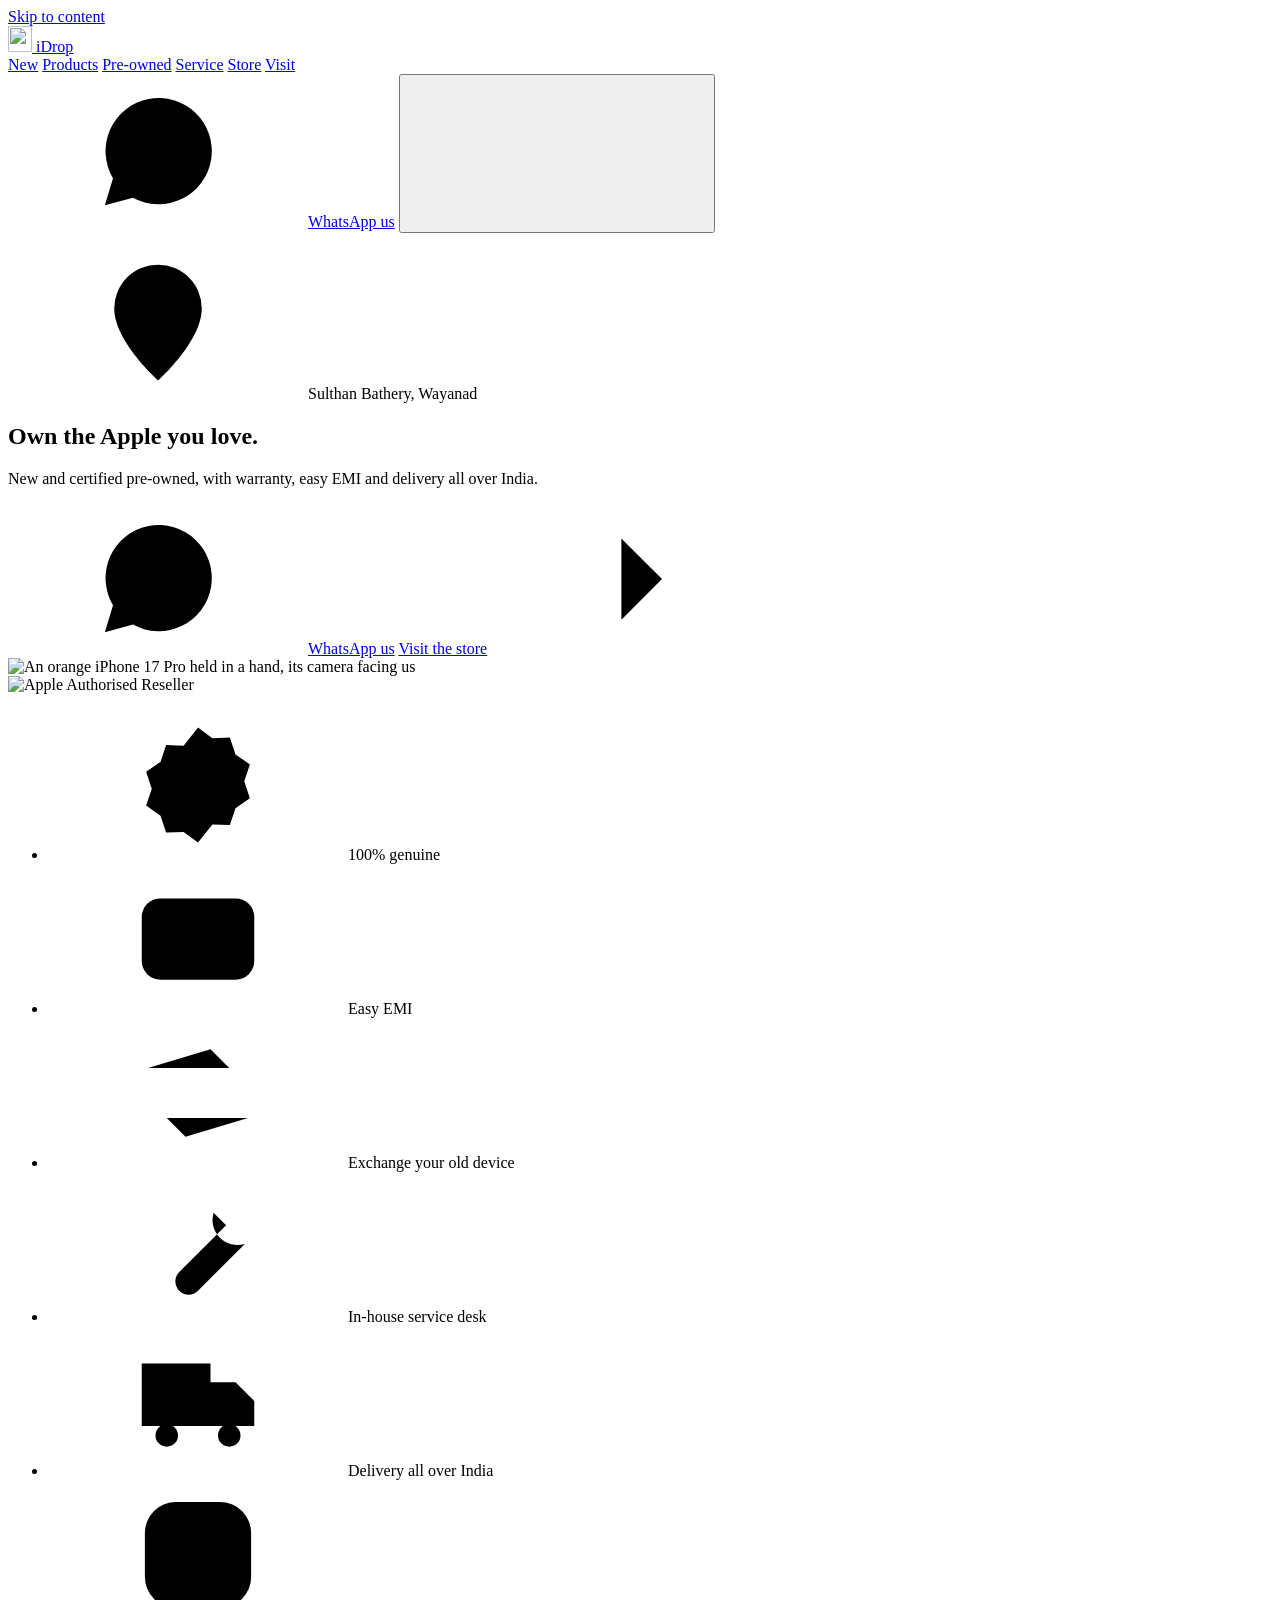
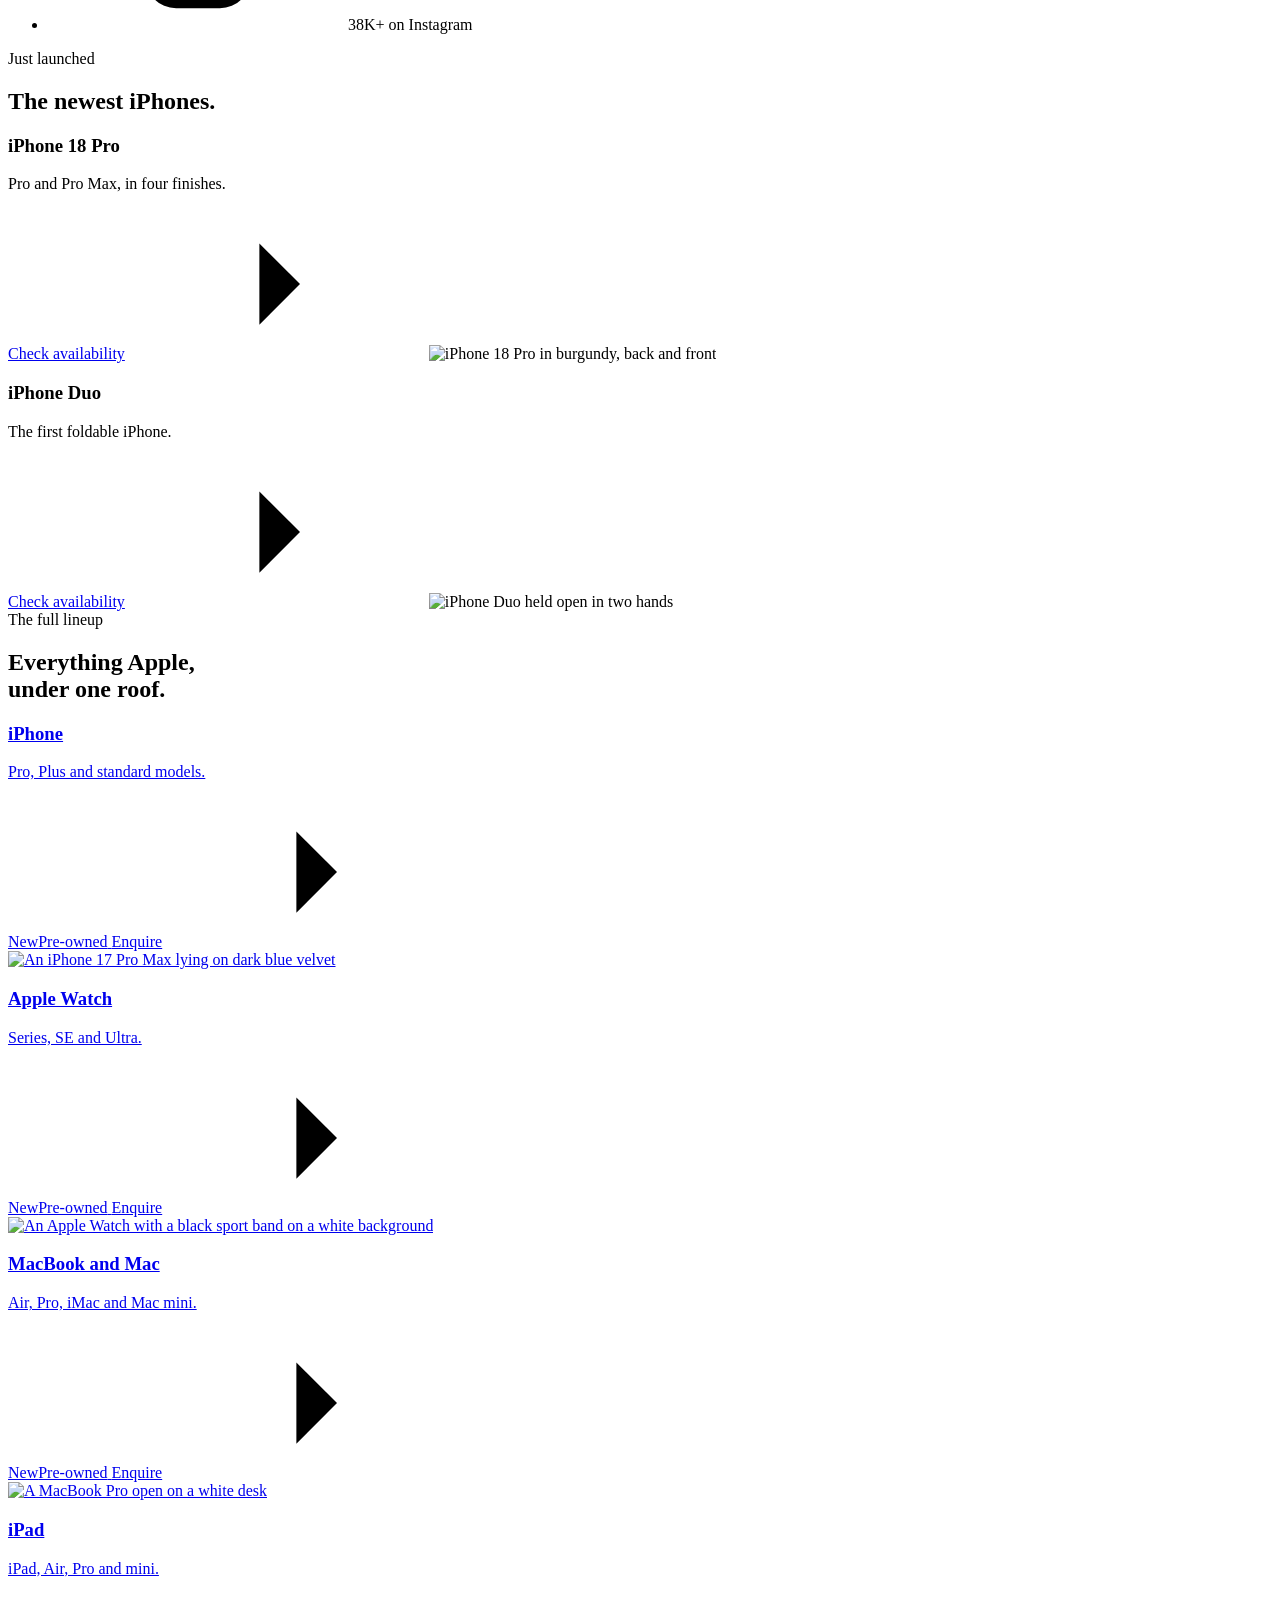
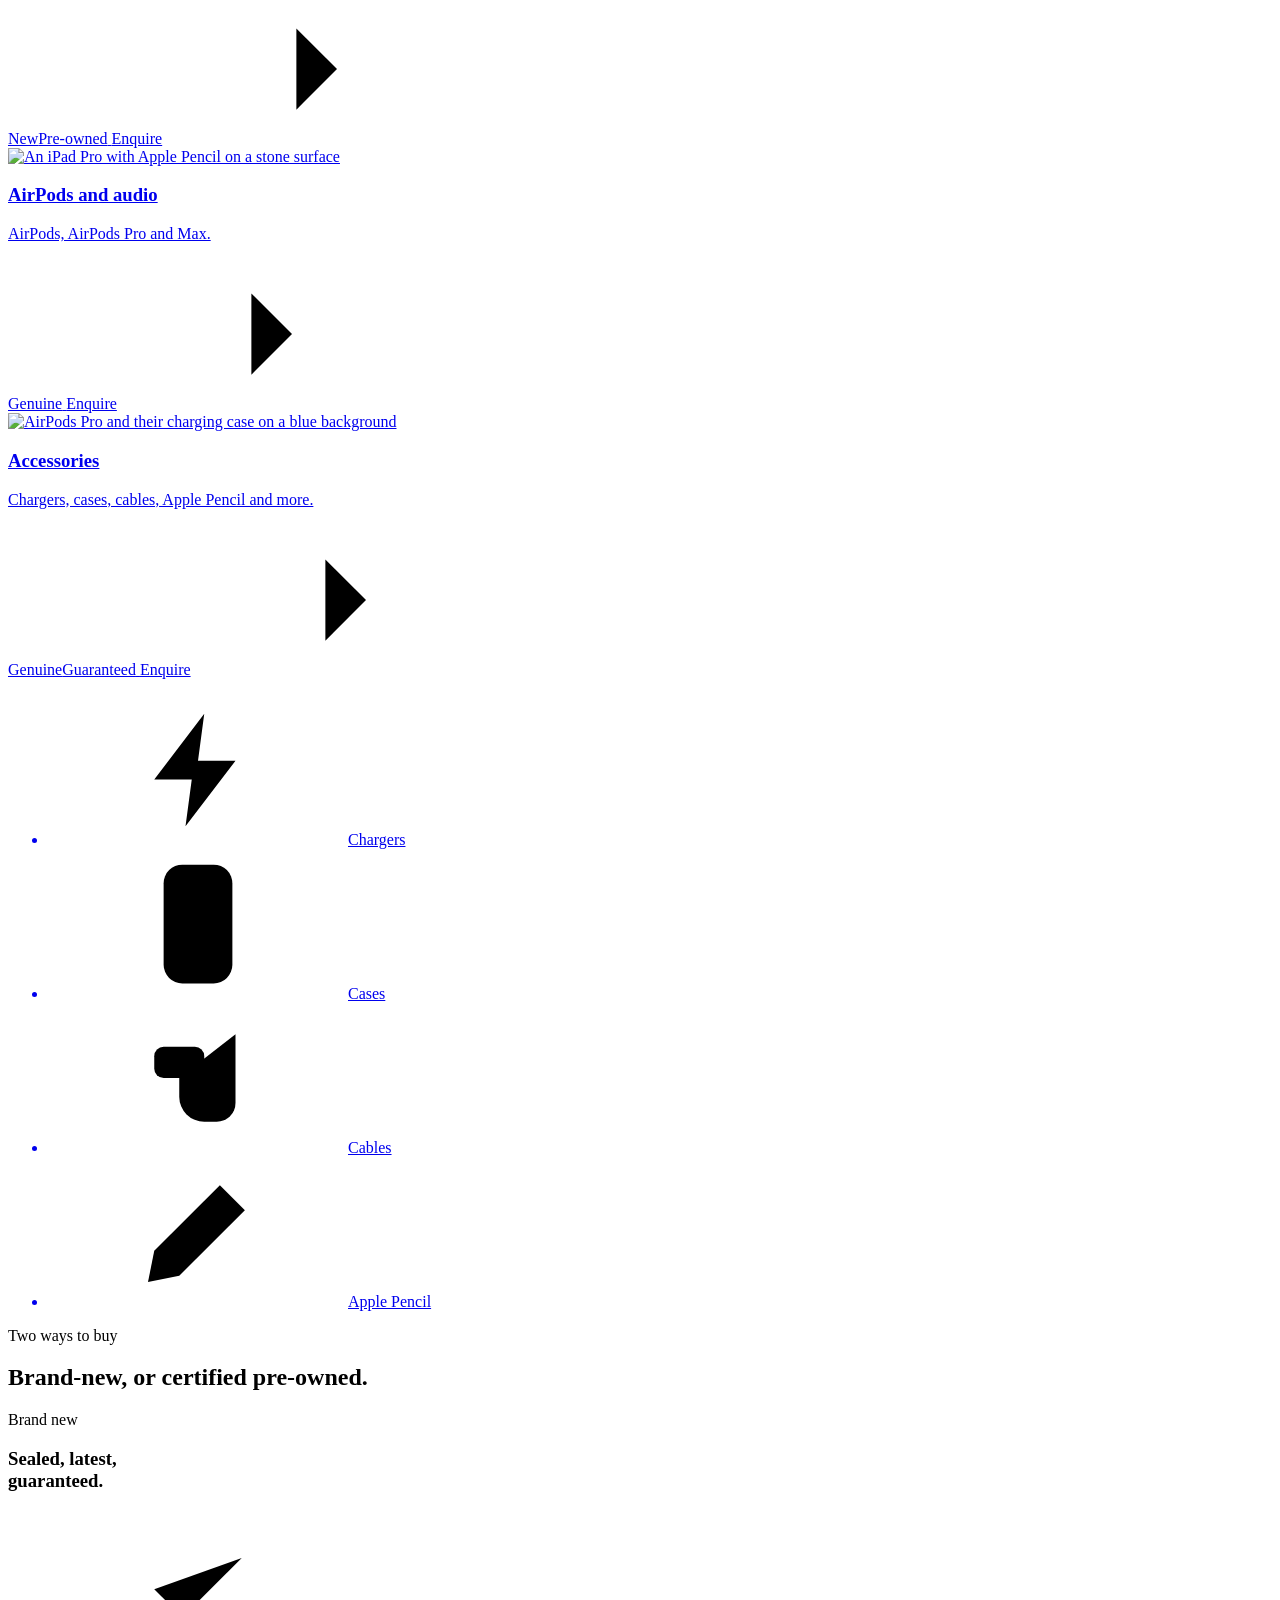
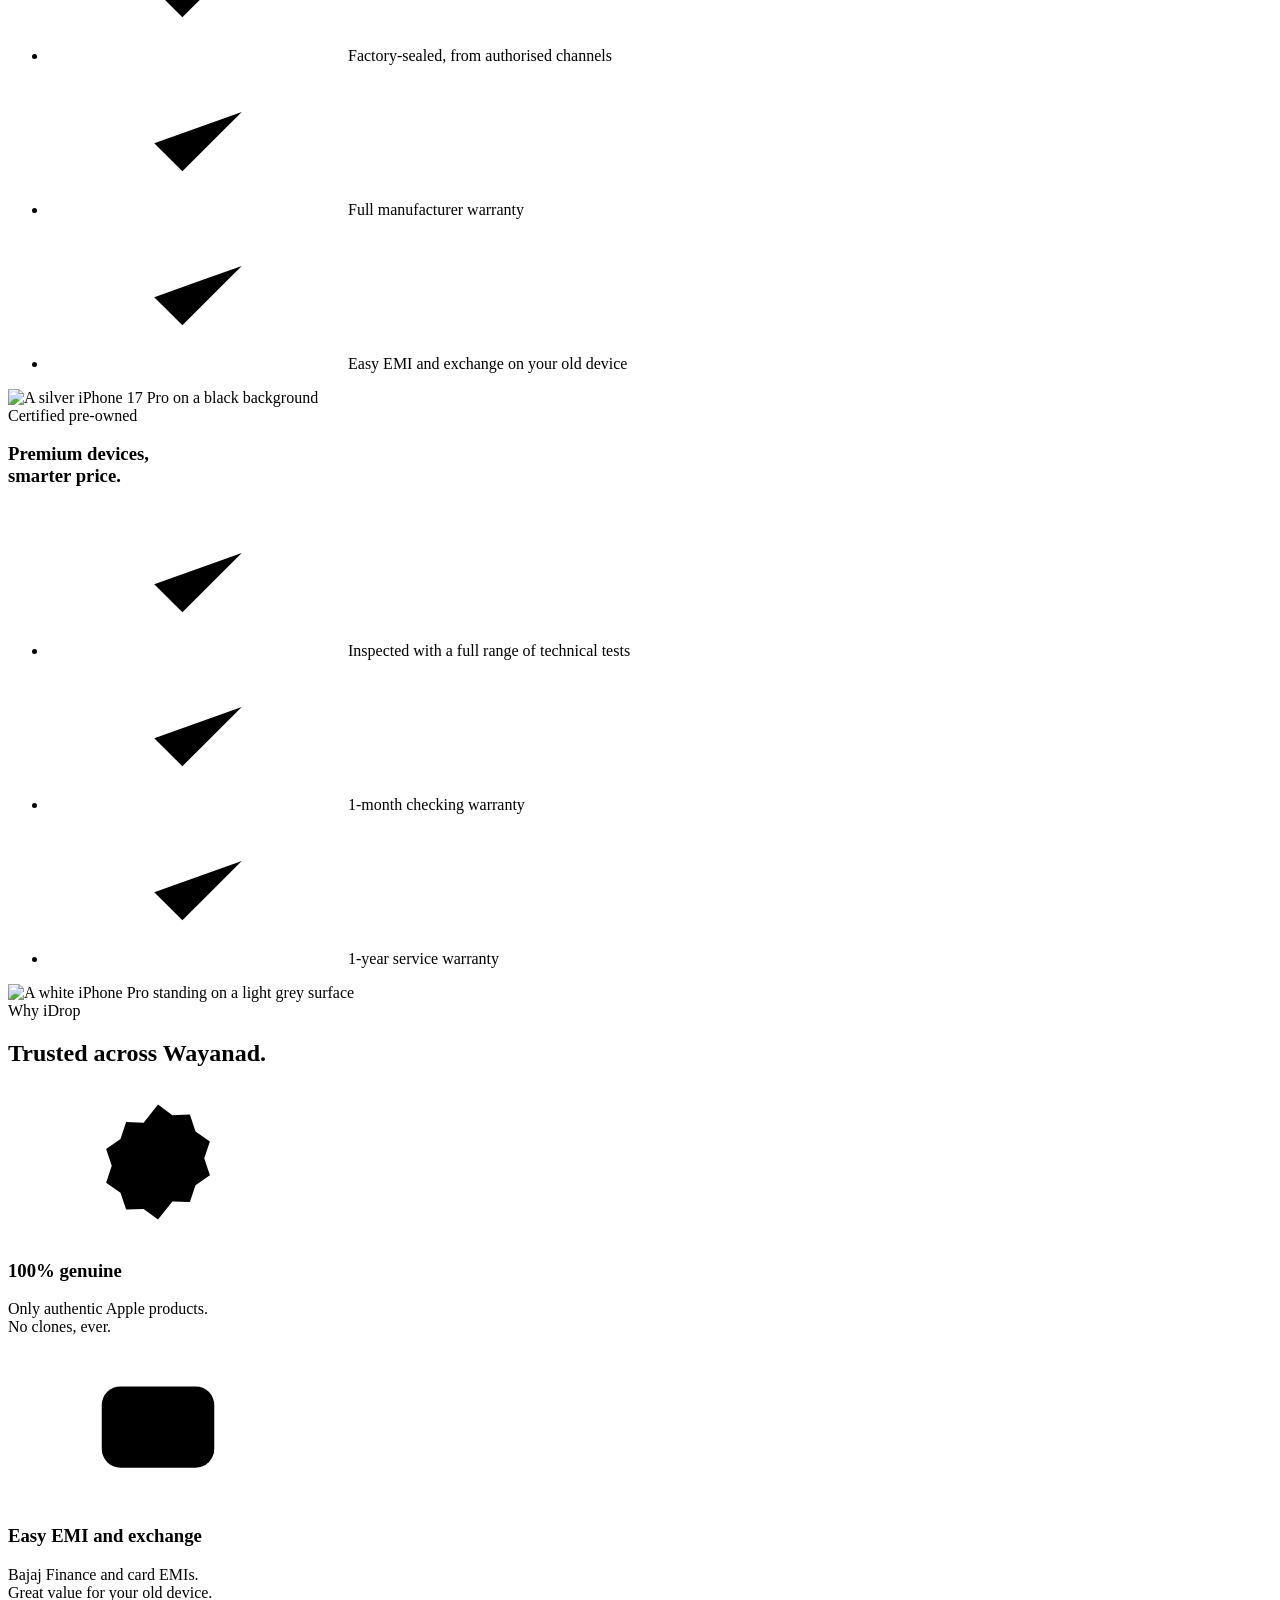
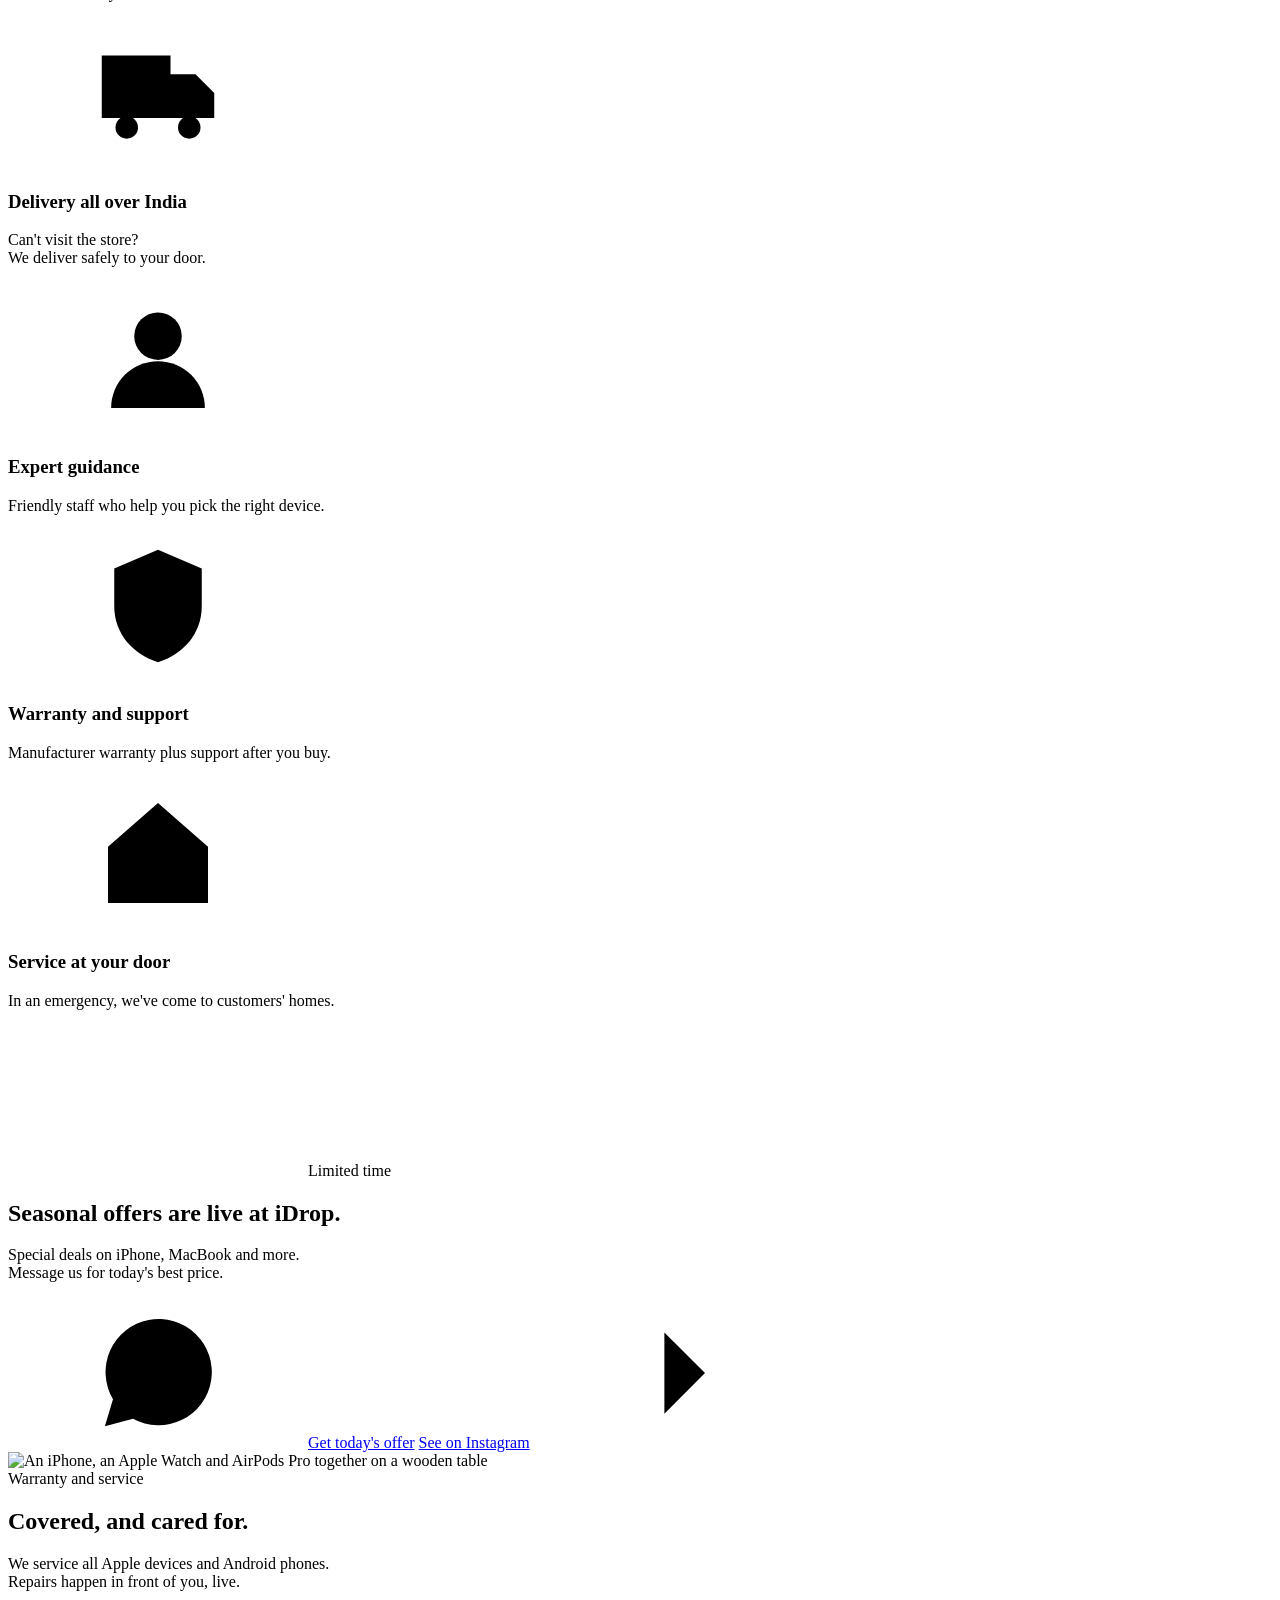
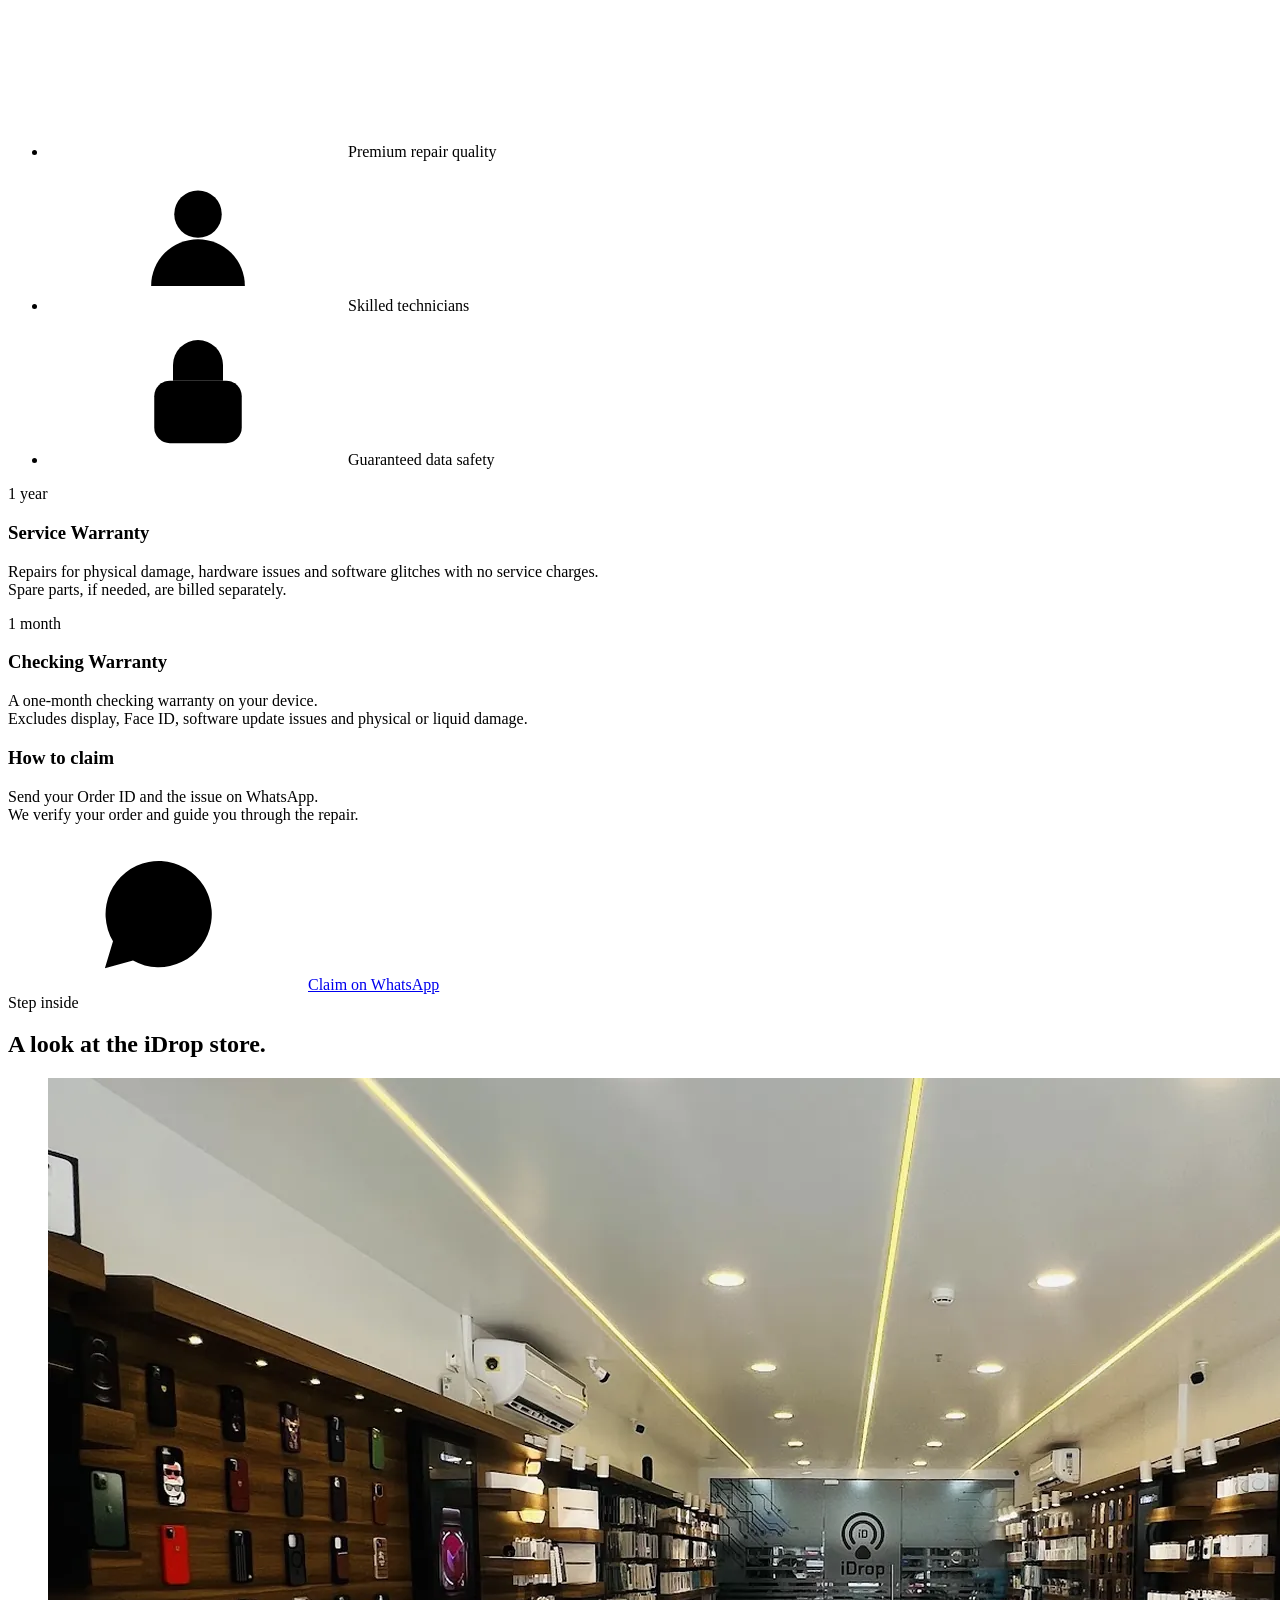
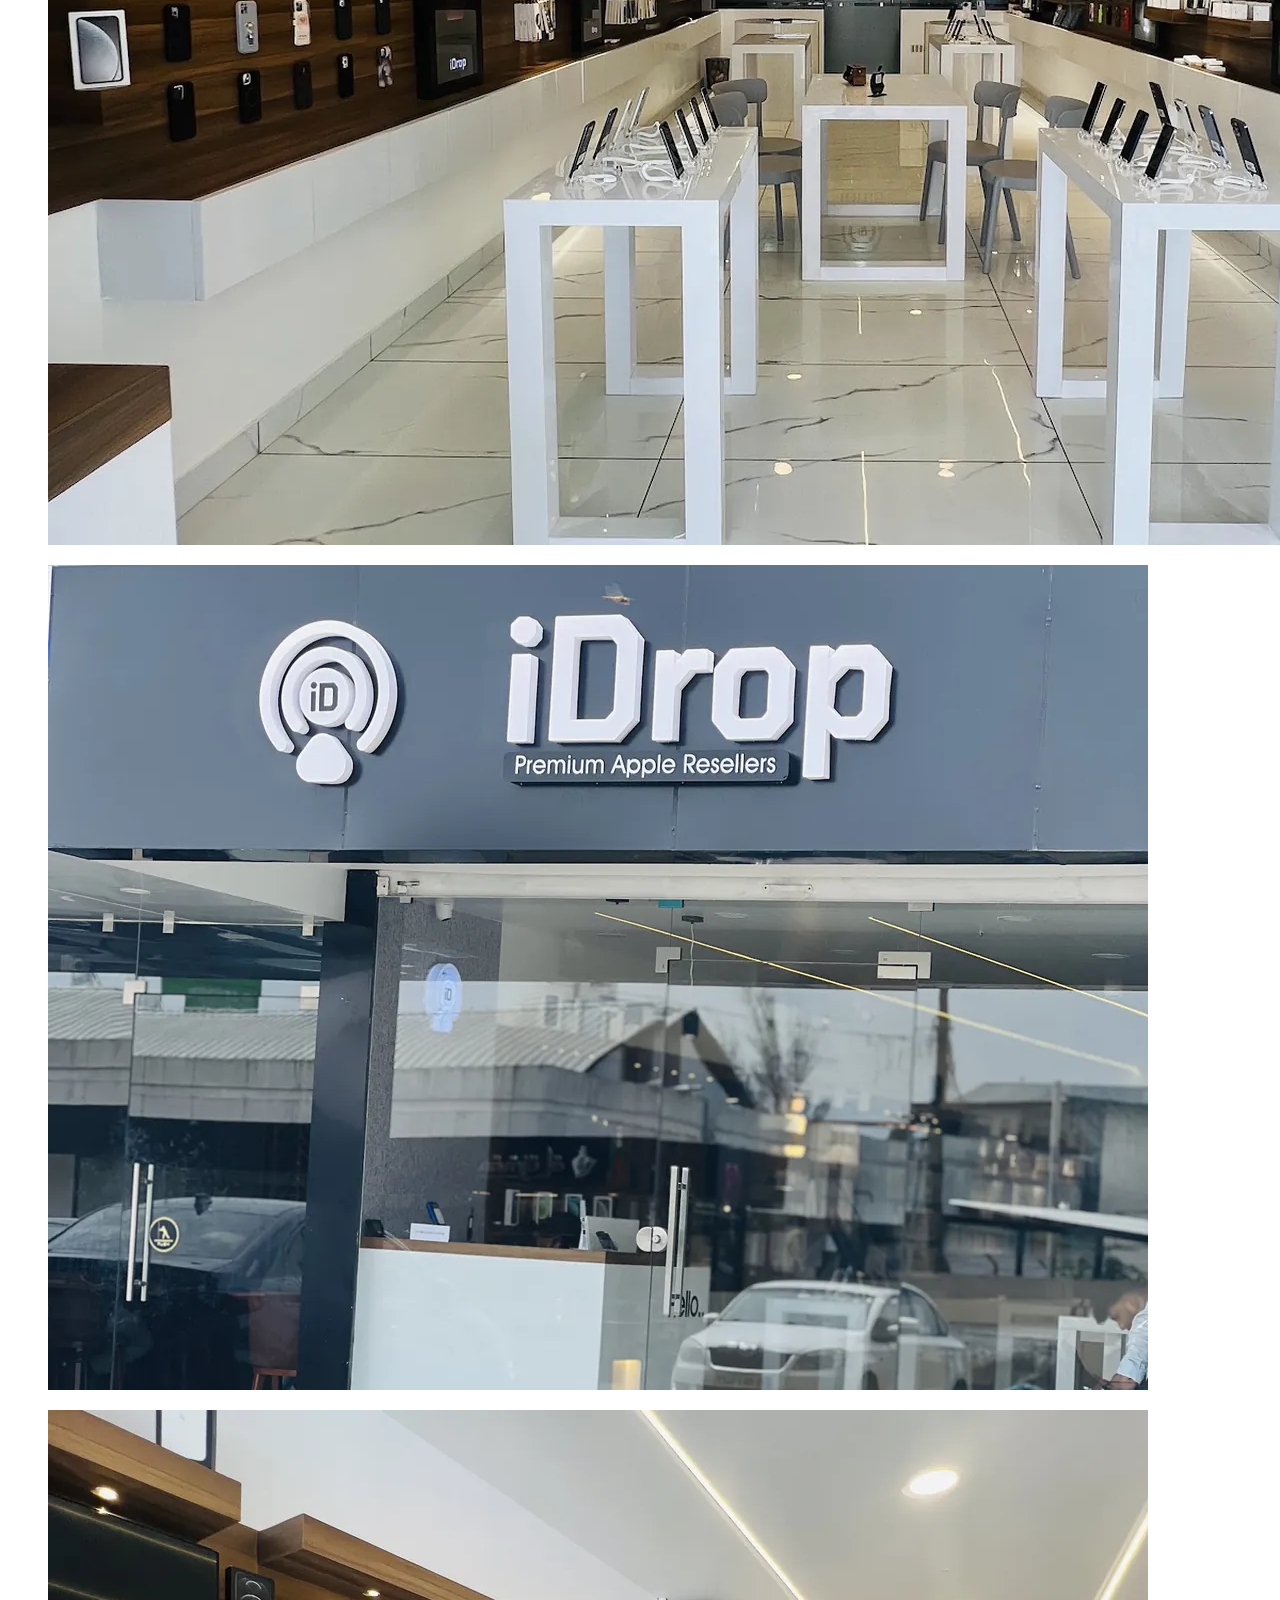
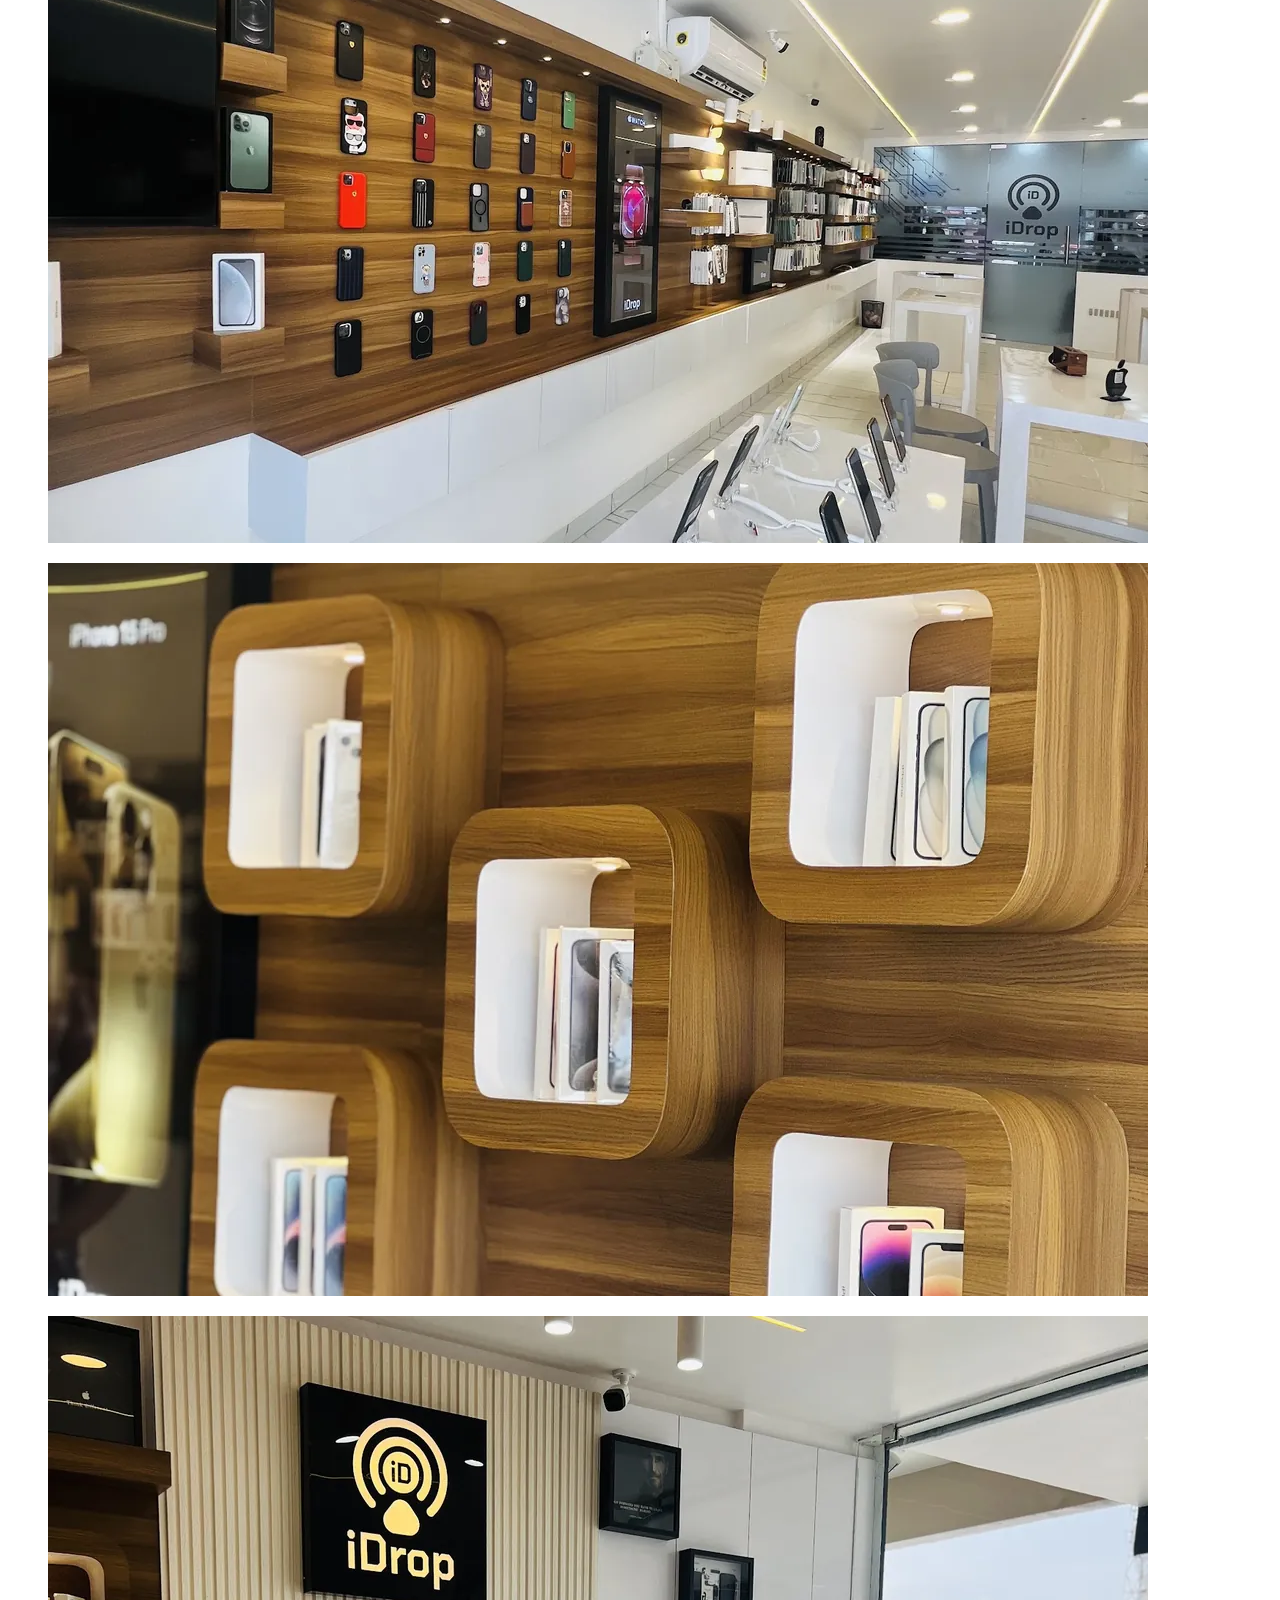
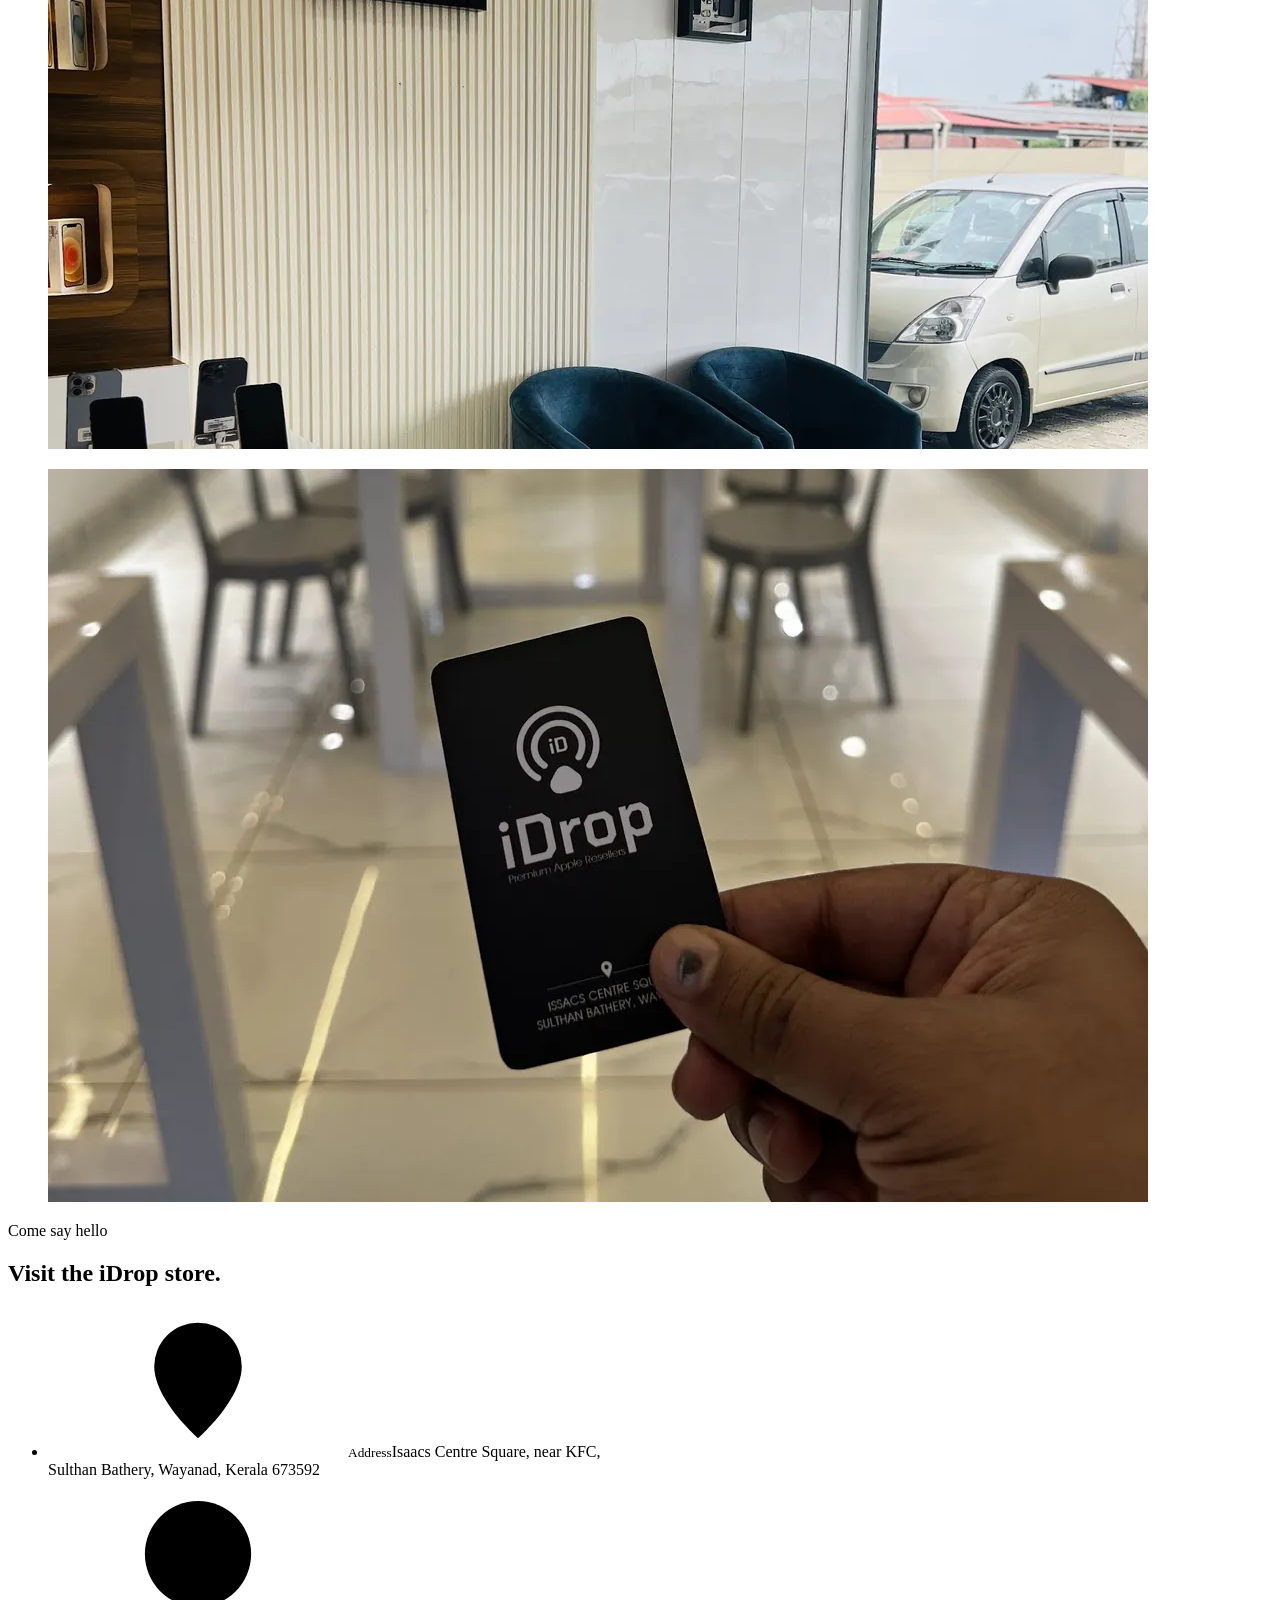
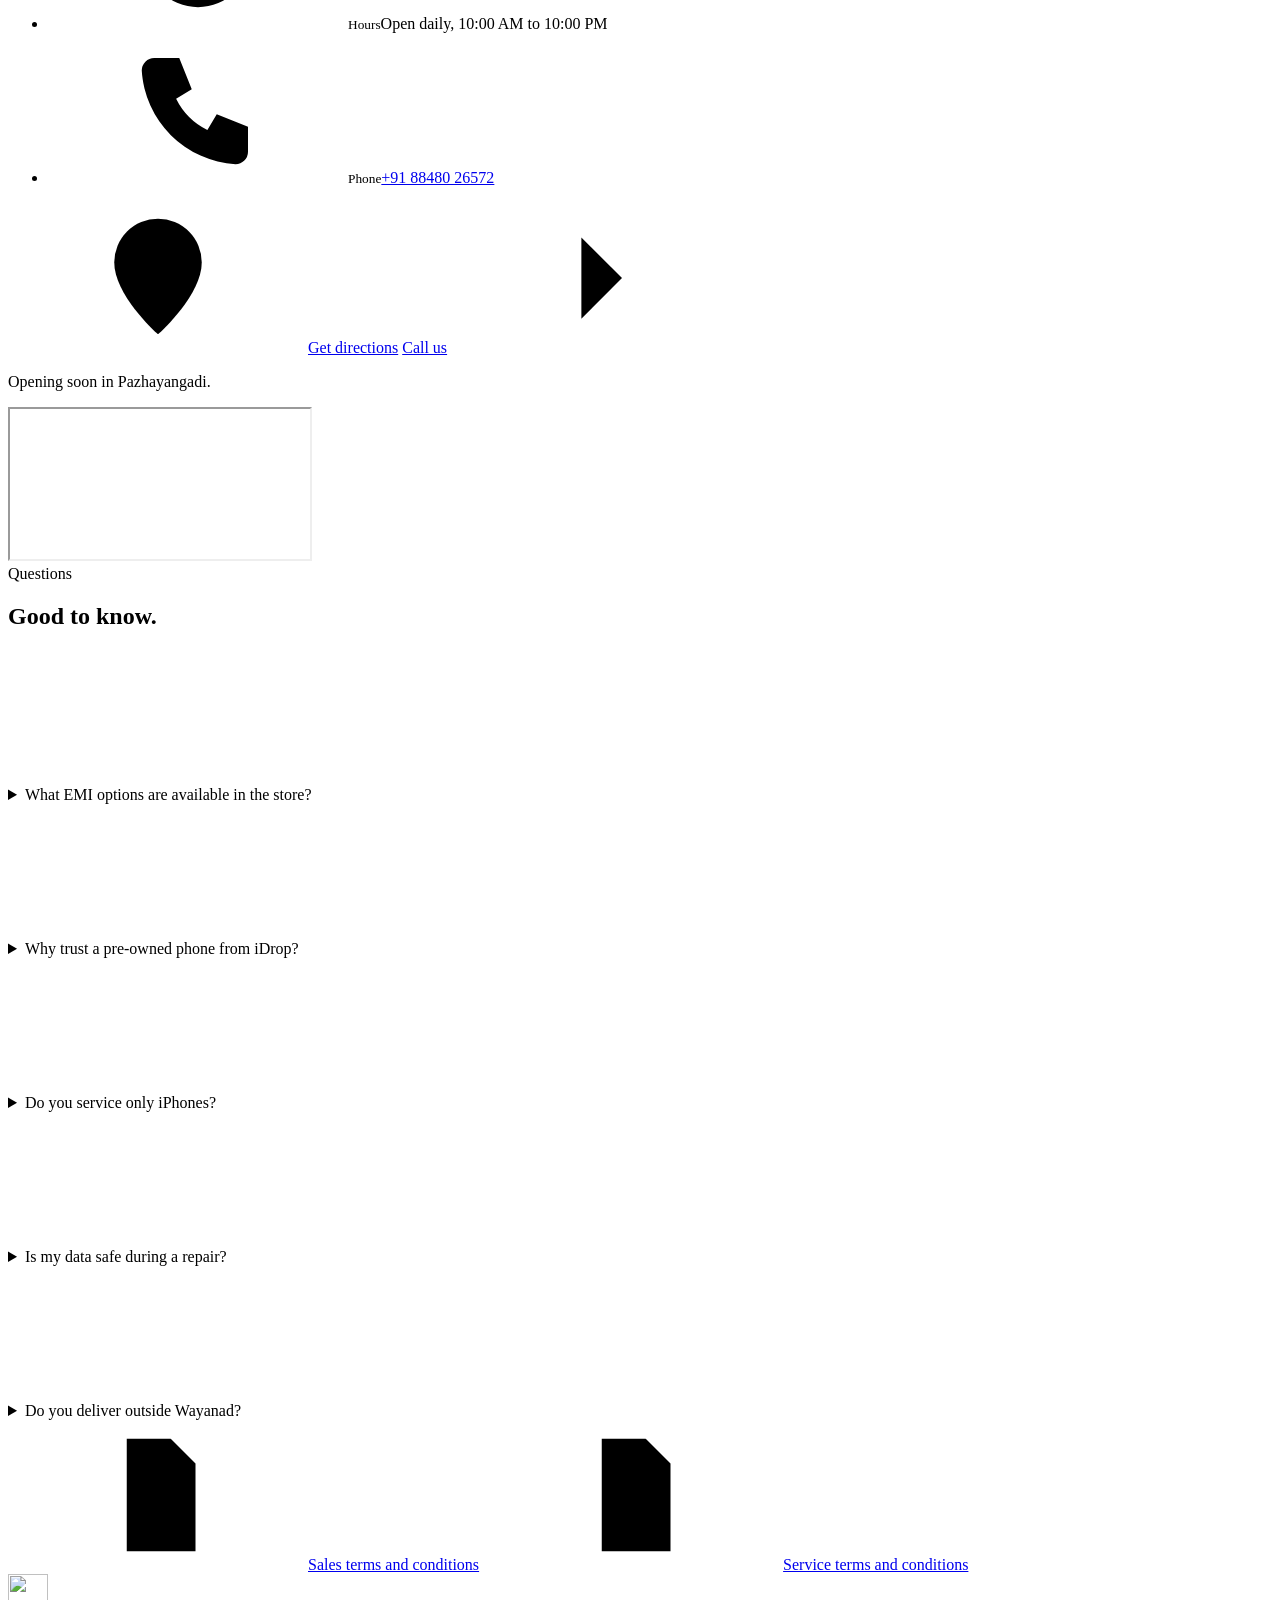
==== commit b8b080df: "Just launched: product photos for iPhone 18 Pro and iPhone Duo Ishaque's images, cut out on transpar" ====
--- a/site/index.html
+++ b/site/index.html
@@ -143,37 +143,17 @@
       <h2 id="new-title">The newest iPhones.</h2>
     </div>
     <div class="launch">
-      <article class="lt lt--pro" data-finish>
+      <article class="lt lt--pro">
         <h3>iPhone 18 Pro</h3>
         <p>Pro and Pro Max, in four finishes.</p>
-        <div class="finish">
-          <div class="dots" role="group" aria-label="Finishes">
-            <button type="button" class="dot is-on" style="--c:#5B1A24" aria-pressed="true" aria-label="Burgundy" title="Burgundy"></button>
-            <button type="button" class="dot" style="--c:#C9D9E4" aria-pressed="false" aria-label="Glacier" title="Glacier"></button>
-            <button type="button" class="dot" style="--c:#DADAD8" aria-pressed="false" aria-label="Silver" title="Silver"></button>
-            <button type="button" class="dot" style="--c:#232323" aria-pressed="false" aria-label="Black" title="Black"></button>
-          </div>
-          <span class="finish__name" aria-live="polite">Burgundy</span>
-        </div>
         <a class="link link--dark" href="https://wa.me/918848026572?text=Hi%20iDrop%2C%20is%20iPhone%2018%20Pro%20available%3F" target="_blank" rel="noopener">Check availability<svg class="ic"><use href="#i-chev"/></svg></a>
-        <div class="ph" style="--f:#5B1A24" aria-hidden="true">
-          <div class="ph__plate"><i class="ph__lens ph__lens--1"></i><i class="ph__lens ph__lens--2"></i><i class="ph__lens ph__lens--3"></i><i class="ph__flash"></i><i class="ph__lidar"></i></div>
-        </div>
-      </article>
-      <article class="lt lt--duo" data-finish>
+        <img class="lt__img lt__img--pro" src="/assets/photos/iphone-18-pro.webp" width="454" height="553" alt="iPhone 18 Pro in burgundy, back and front" loading="lazy" decoding="async">
+      </article>
+      <article class="lt lt--duo">
         <h3>iPhone Duo</h3>
         <p>The first foldable iPhone.</p>
-        <div class="finish">
-          <div class="dots" role="group" aria-label="Finishes">
-            <button type="button" class="dot is-on" style="--c:#F1EEE6" aria-pressed="true" aria-label="Star White" title="Star White"></button>
-            <button type="button" class="dot" style="--c:#1A1F2C" aria-pressed="false" aria-label="Night Sky" title="Night Sky"></button>
-          </div>
-          <span class="finish__name" aria-live="polite">Star White</span>
-        </div>
         <a class="link" href="https://wa.me/918848026572?text=Hi%20iDrop%2C%20is%20iPhone%20Duo%20available%3F" target="_blank" rel="noopener">Check availability<svg class="ic"><use href="#i-chev"/></svg></a>
-        <div class="fold" style="--f:#F1EEE6" aria-hidden="true">
-          <div class="fold__screen"><i class="fold__cam"></i></div>
-        </div>
+        <img class="lt__img lt__img--duo" src="/assets/photos/iphone-duo.webp" width="542" height="364" alt="iPhone Duo held open in two hands" loading="lazy" decoding="async">
       </article>
     </div>
   </div>
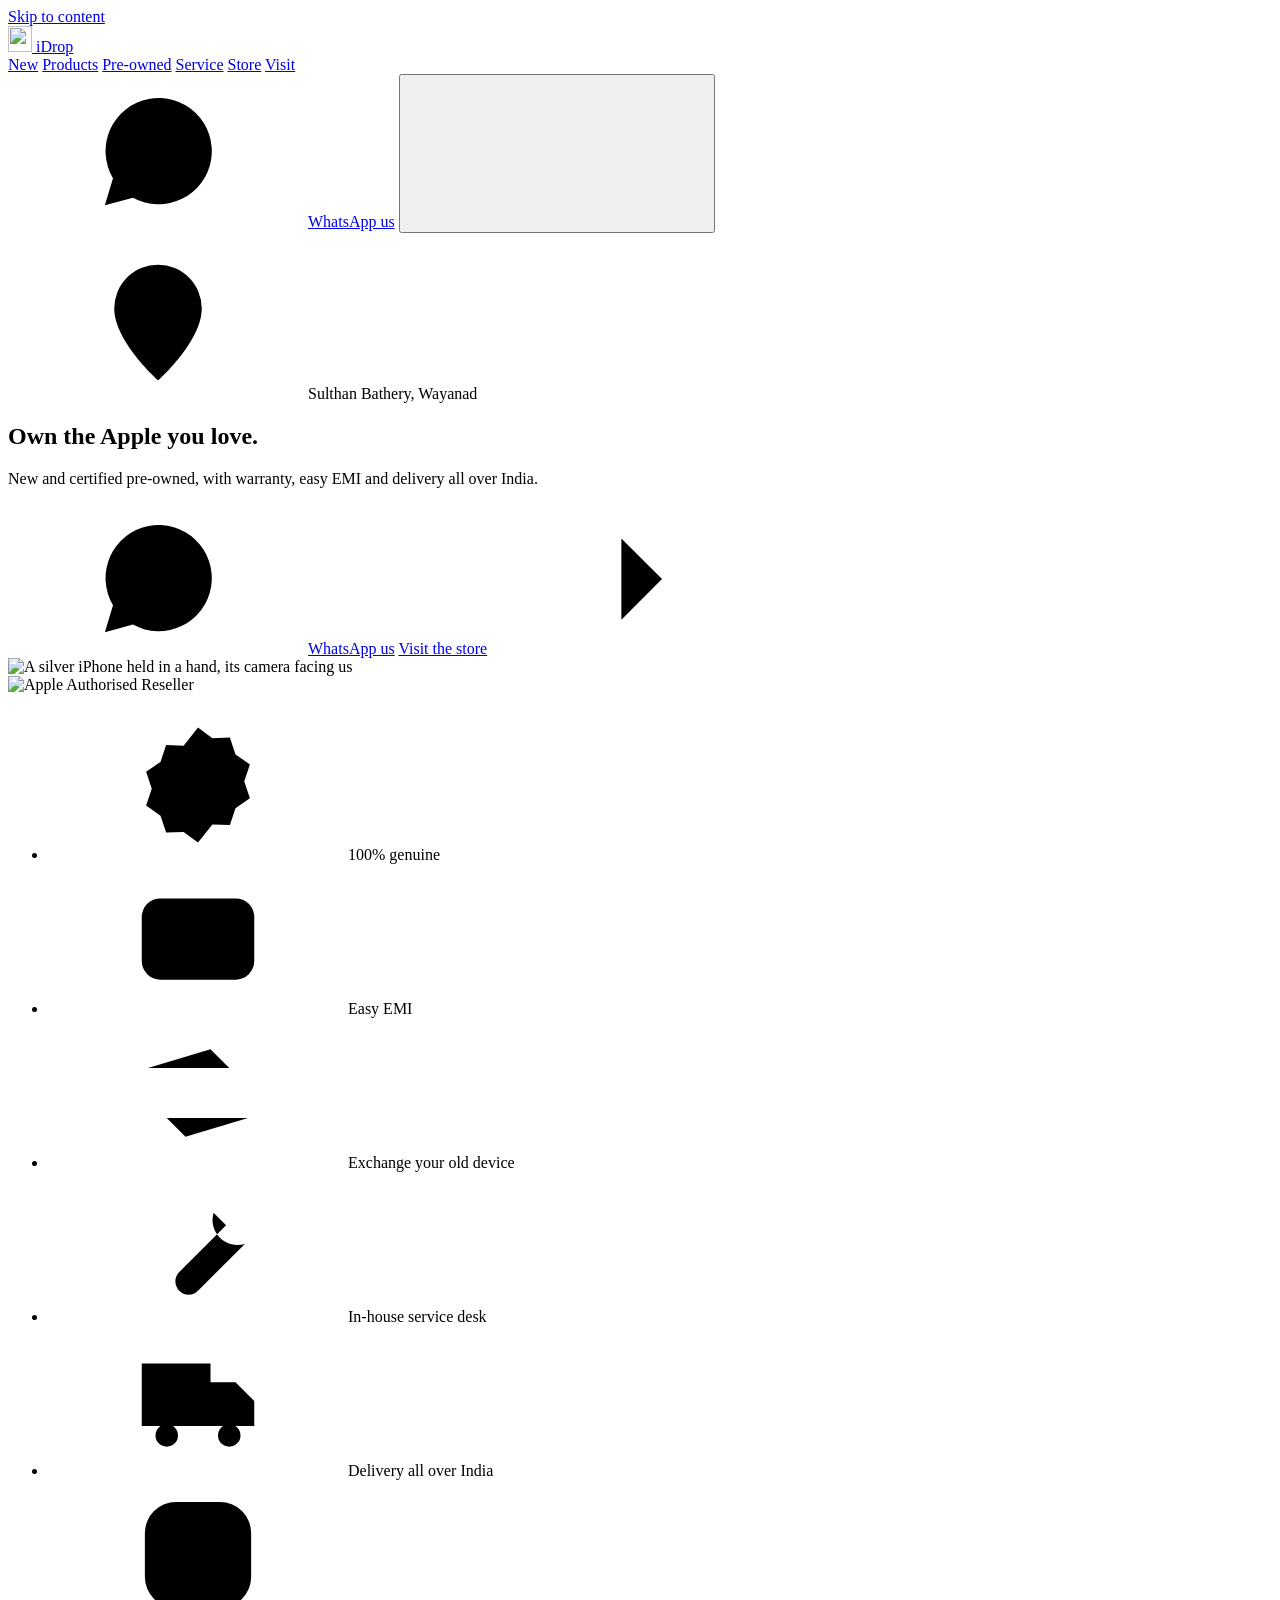
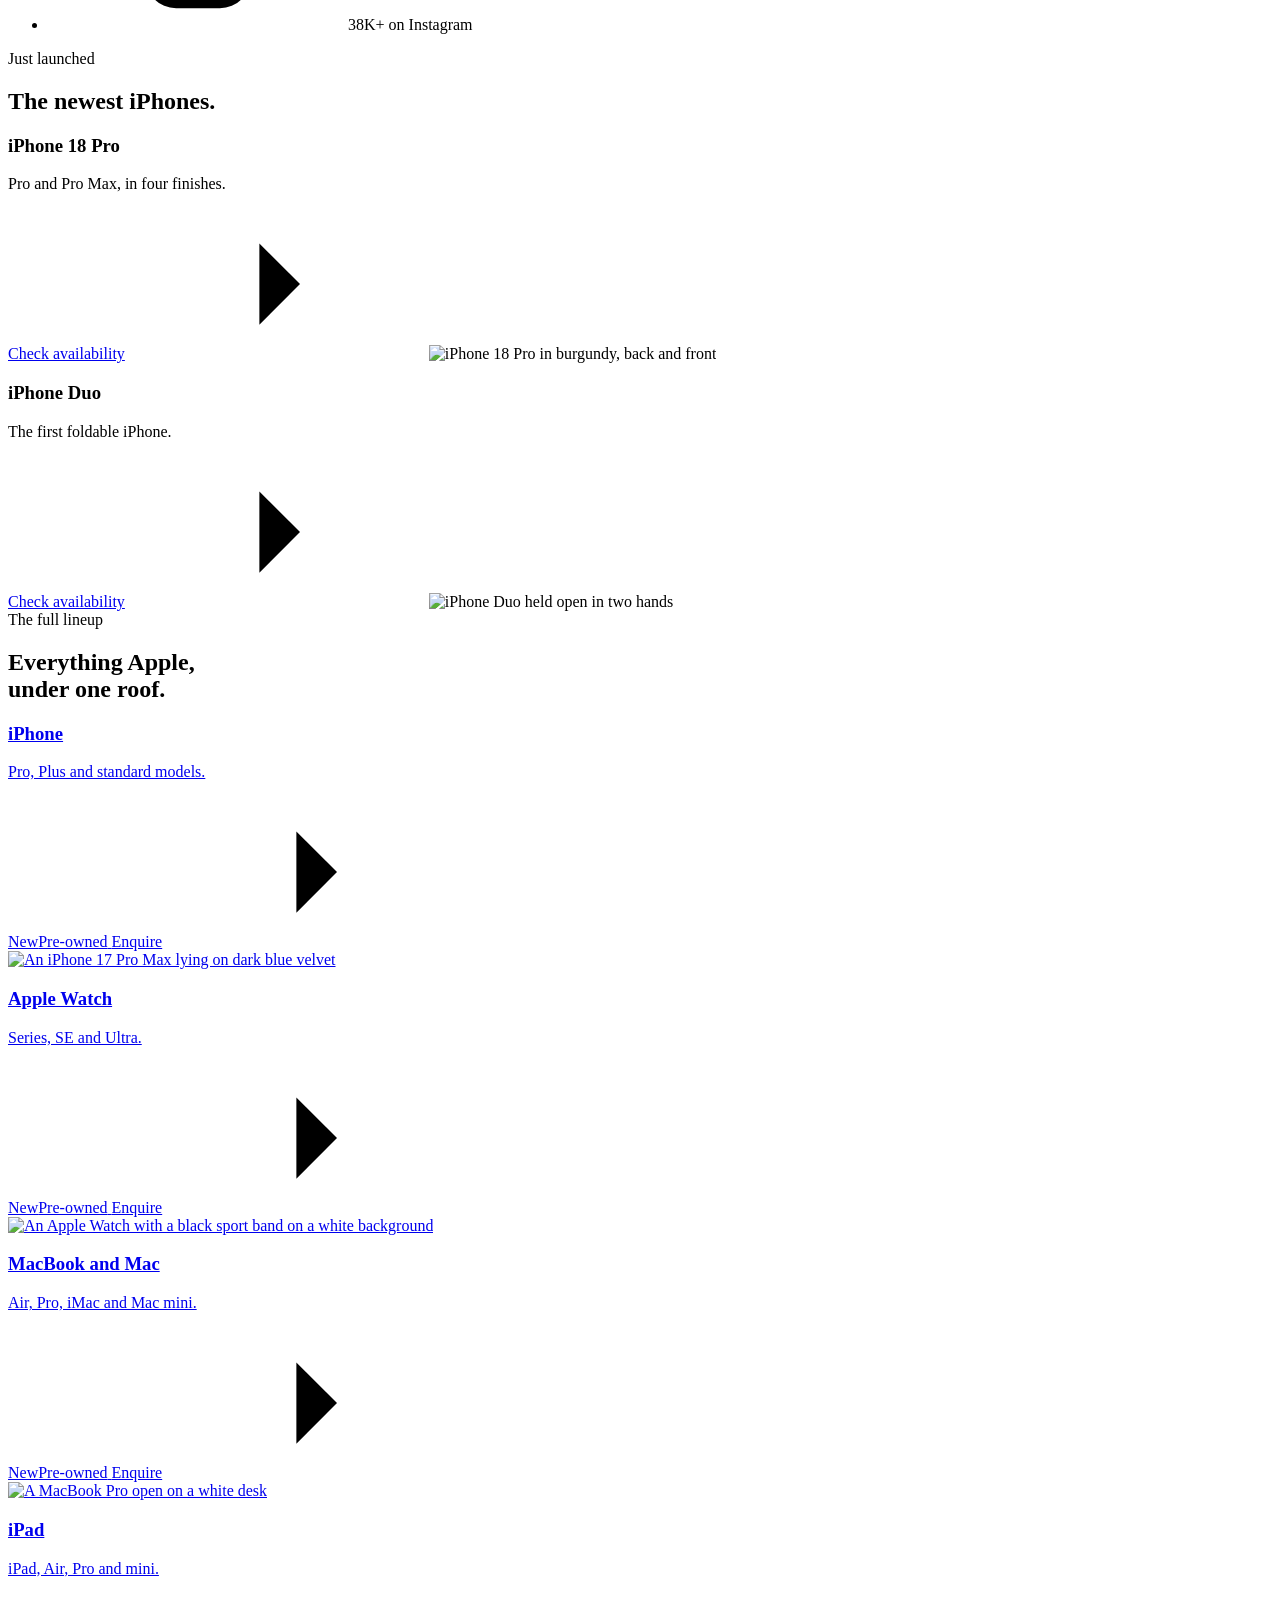
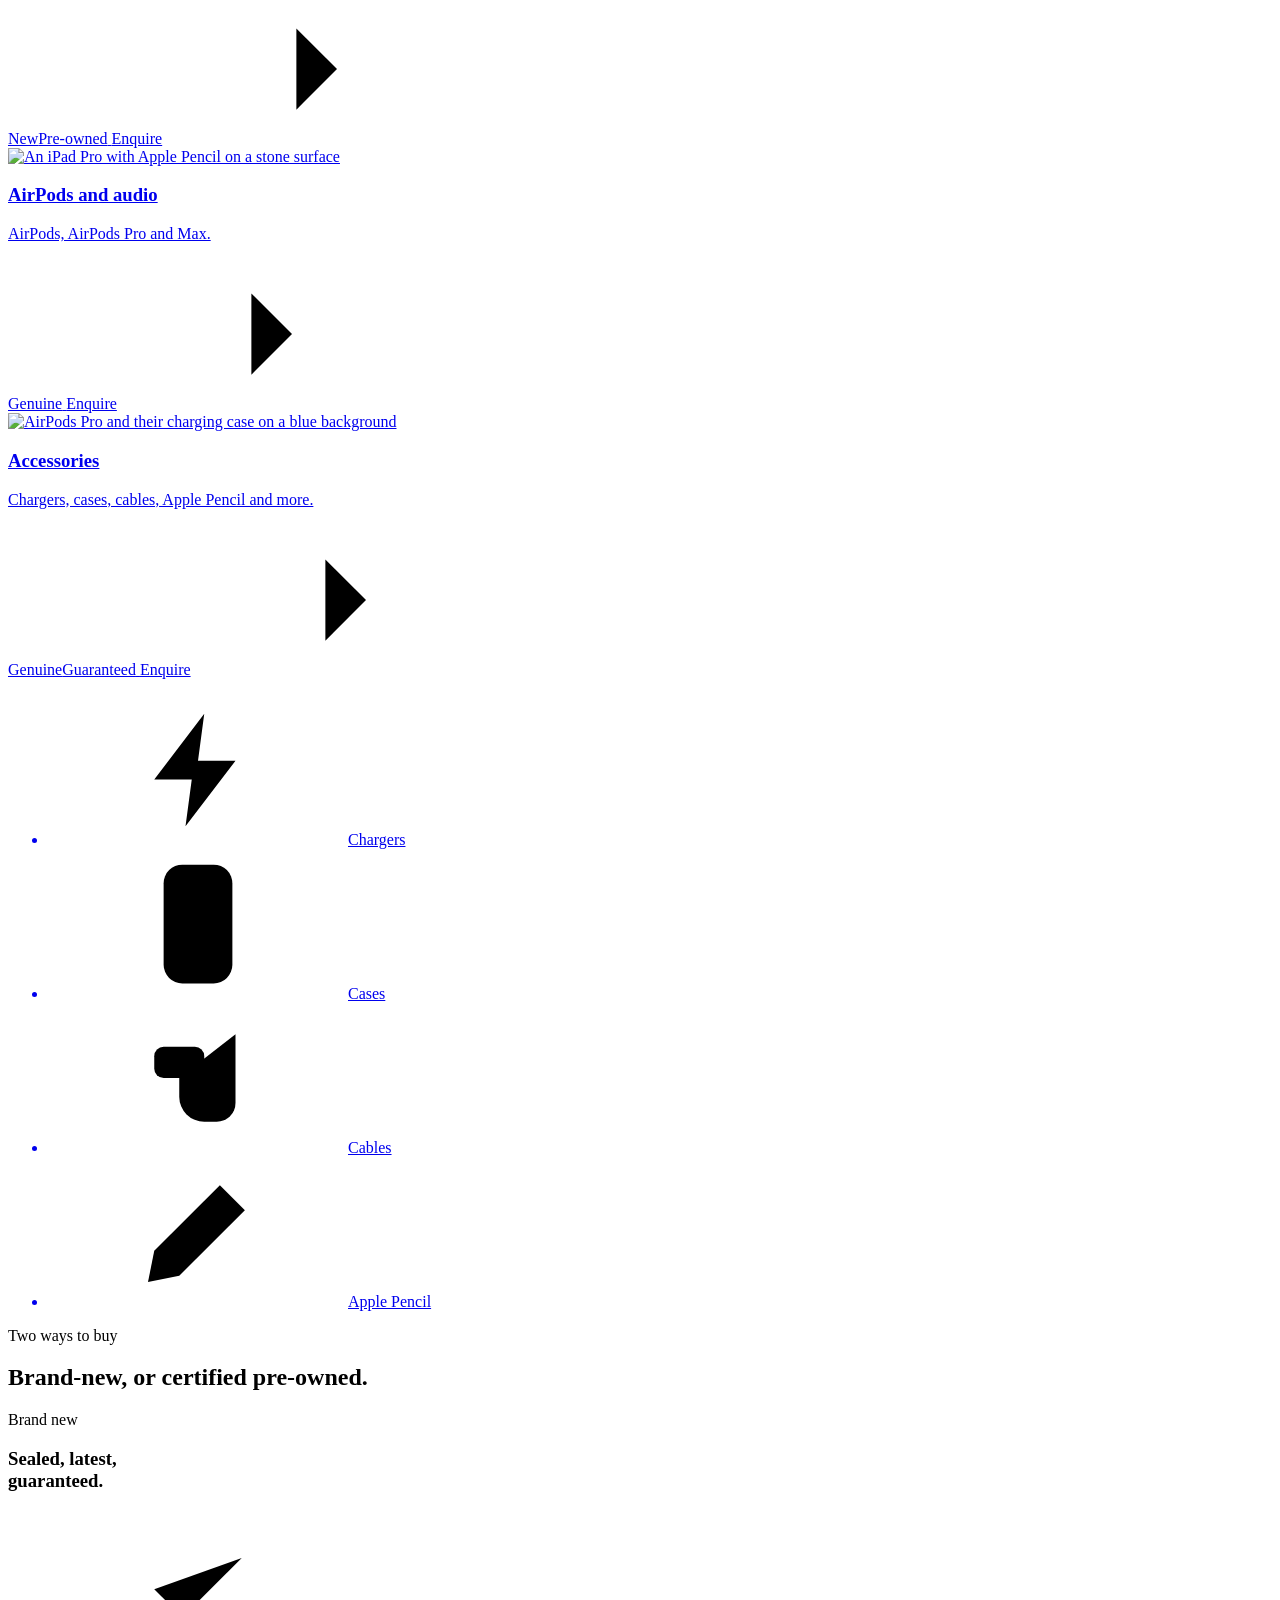
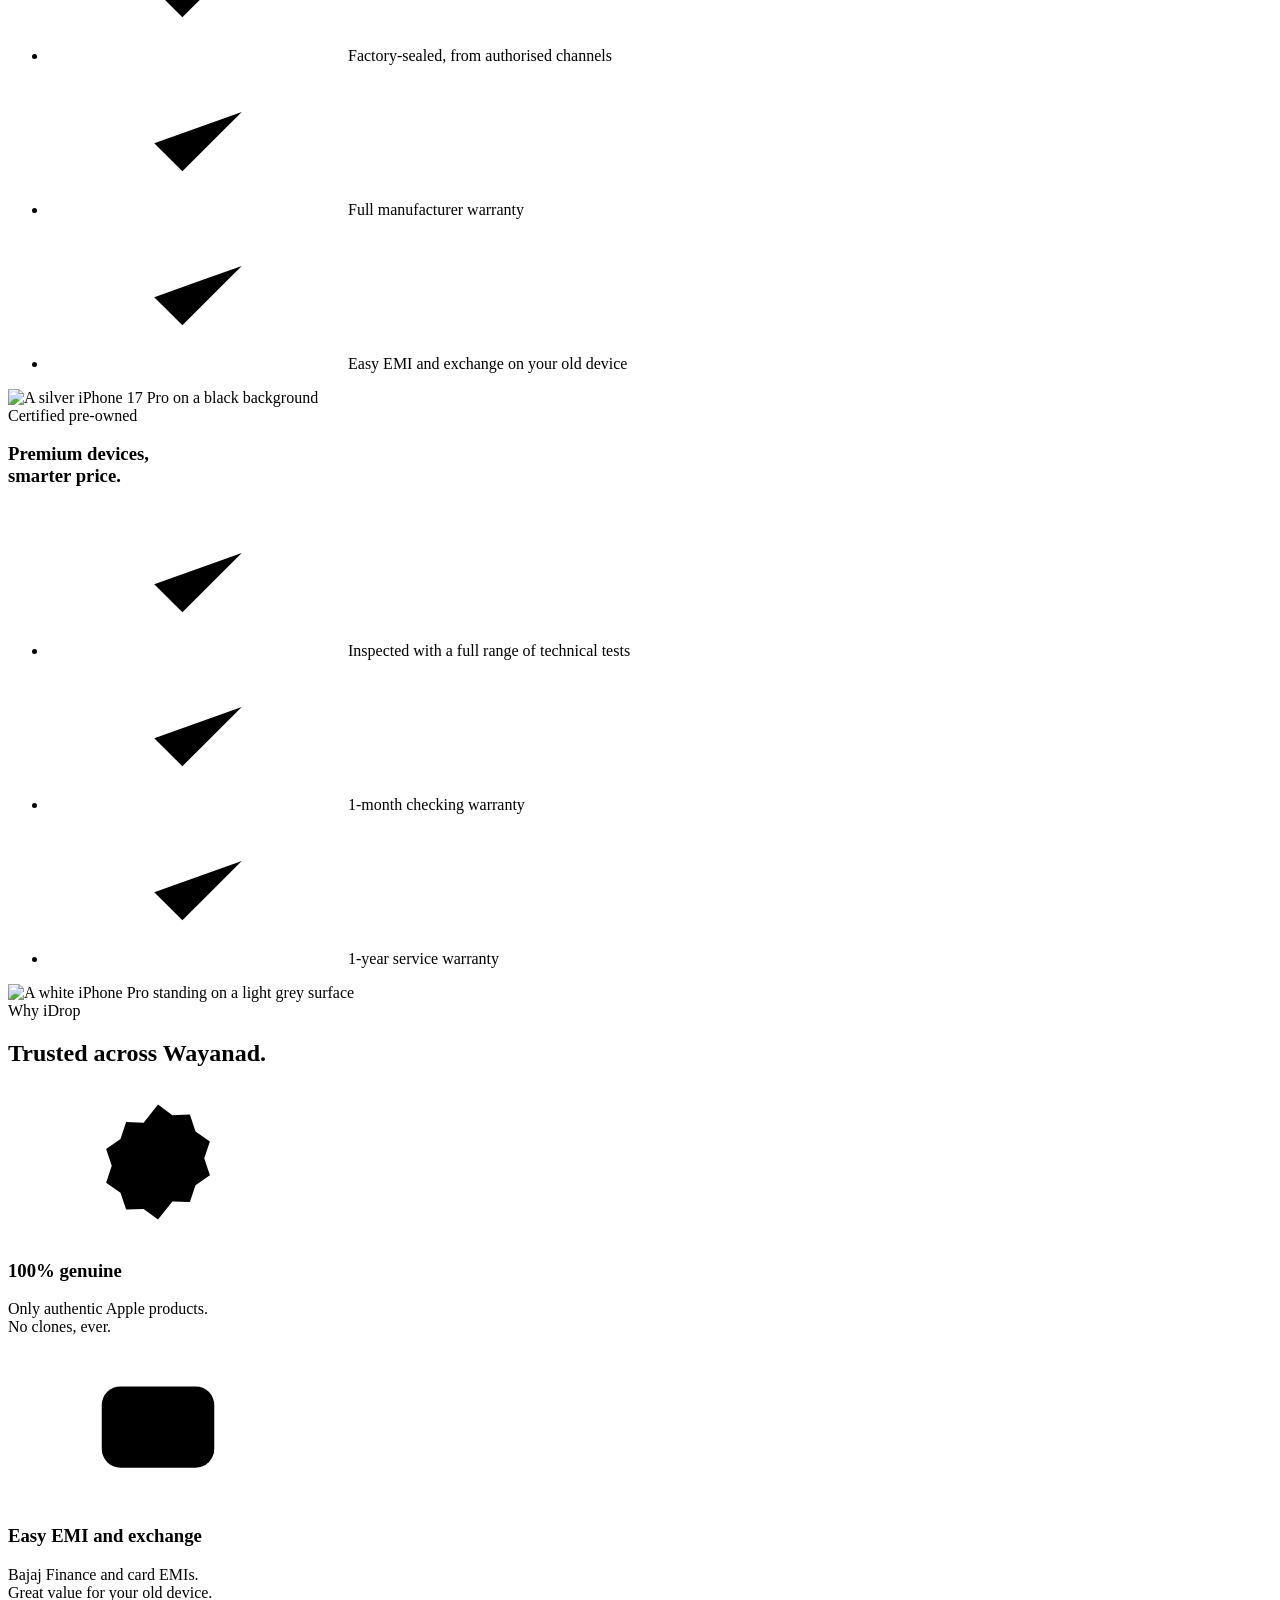
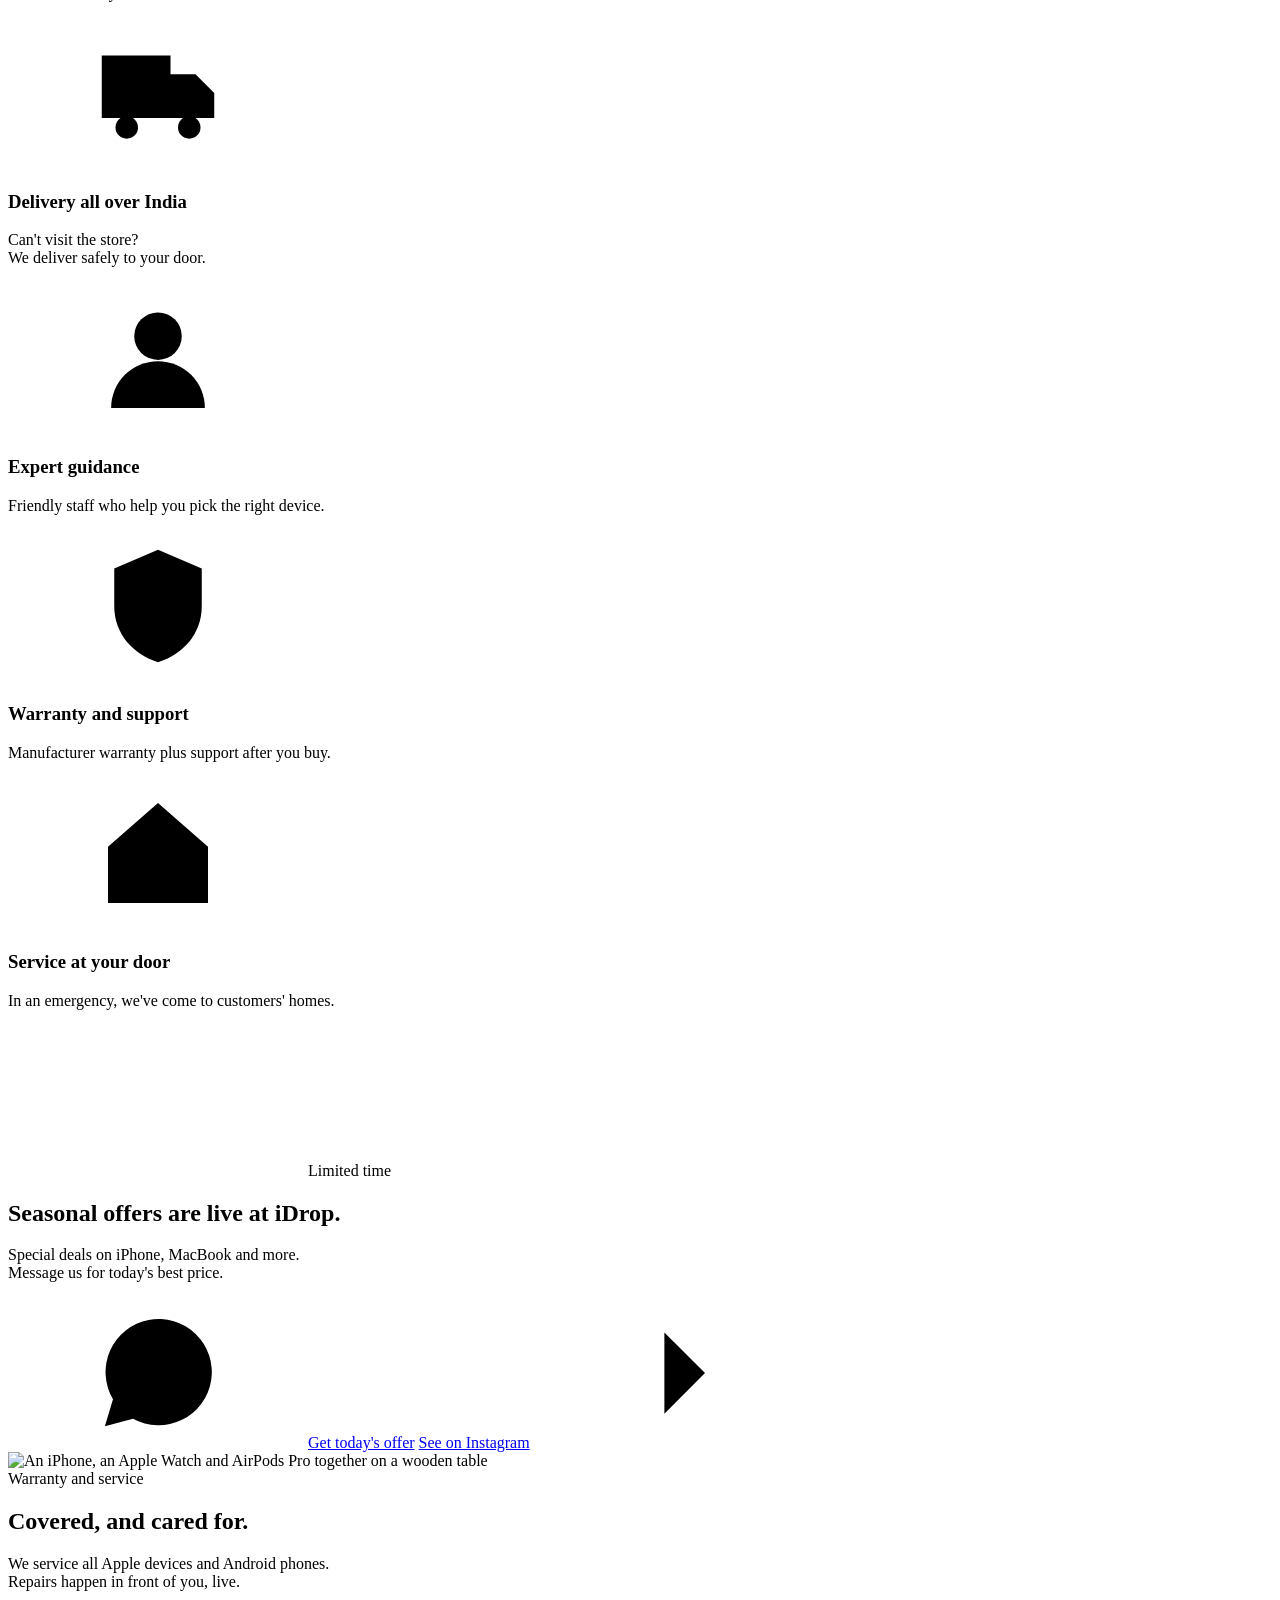
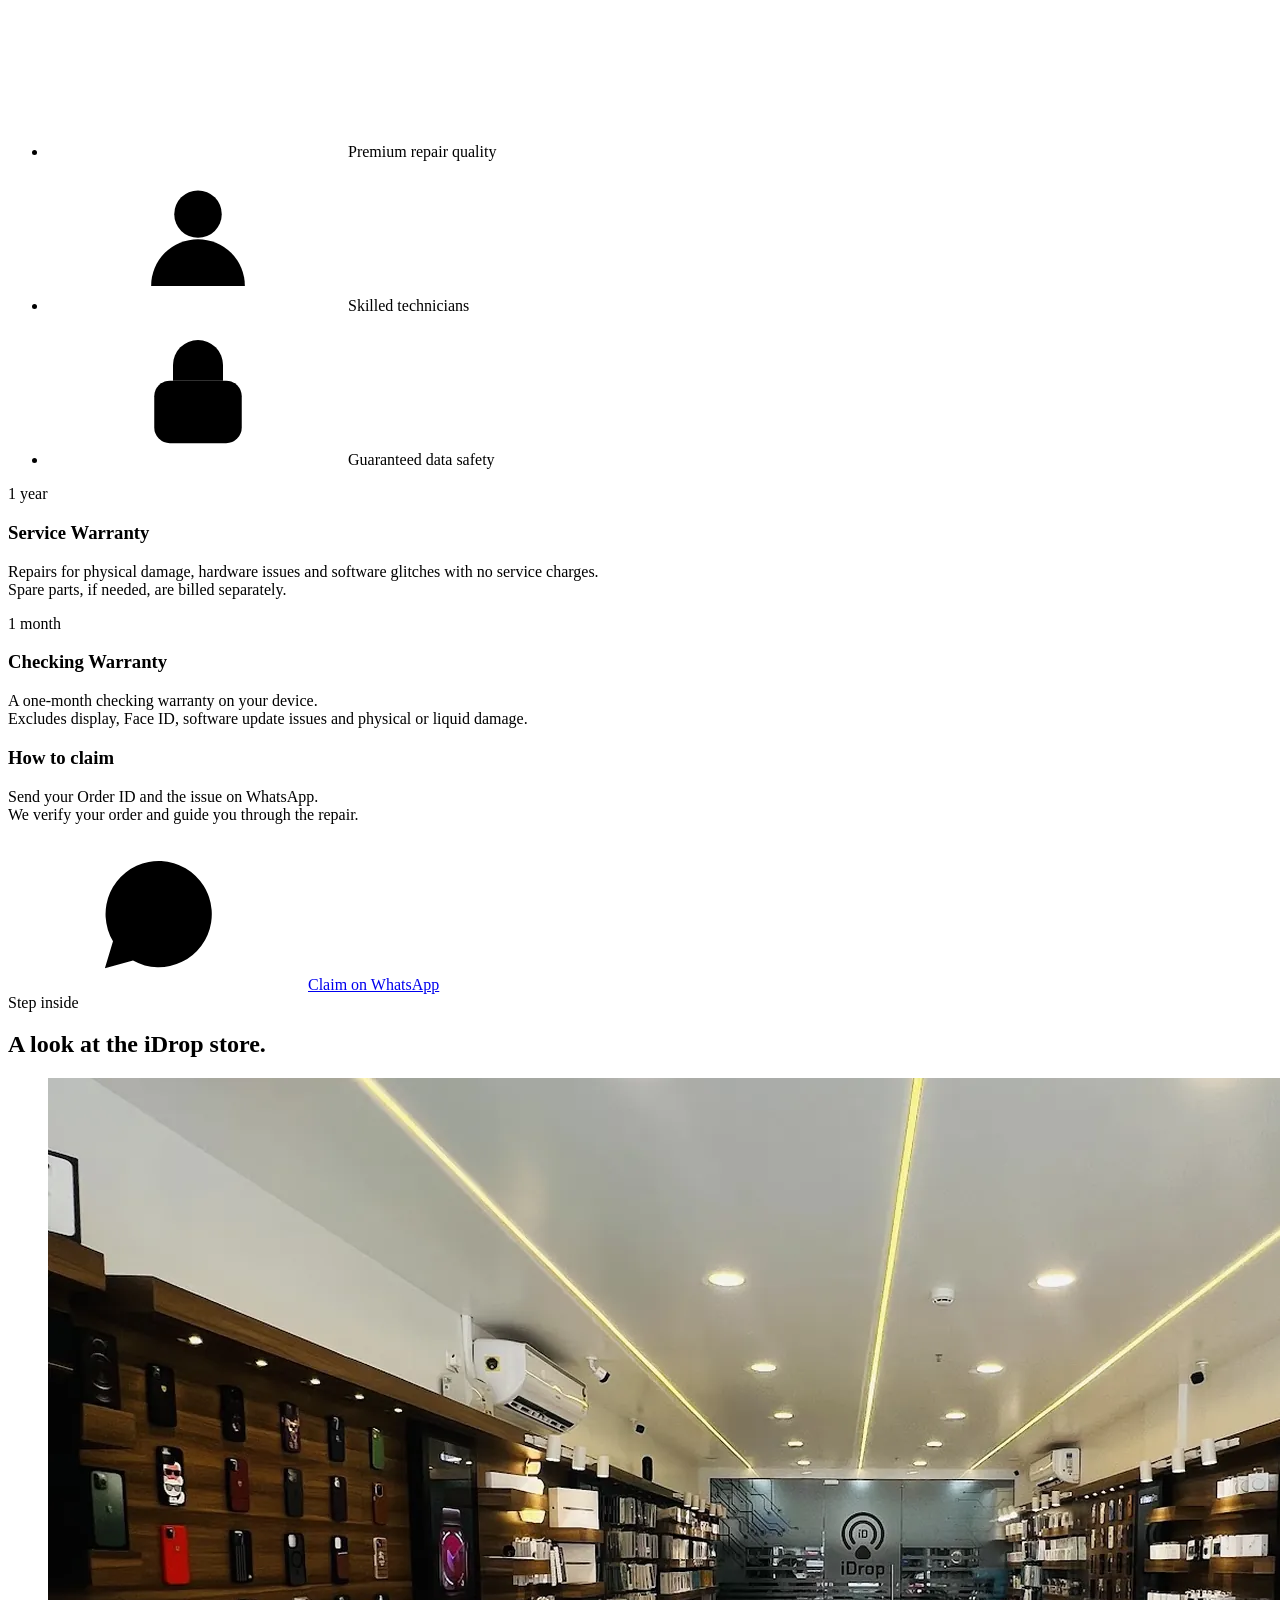
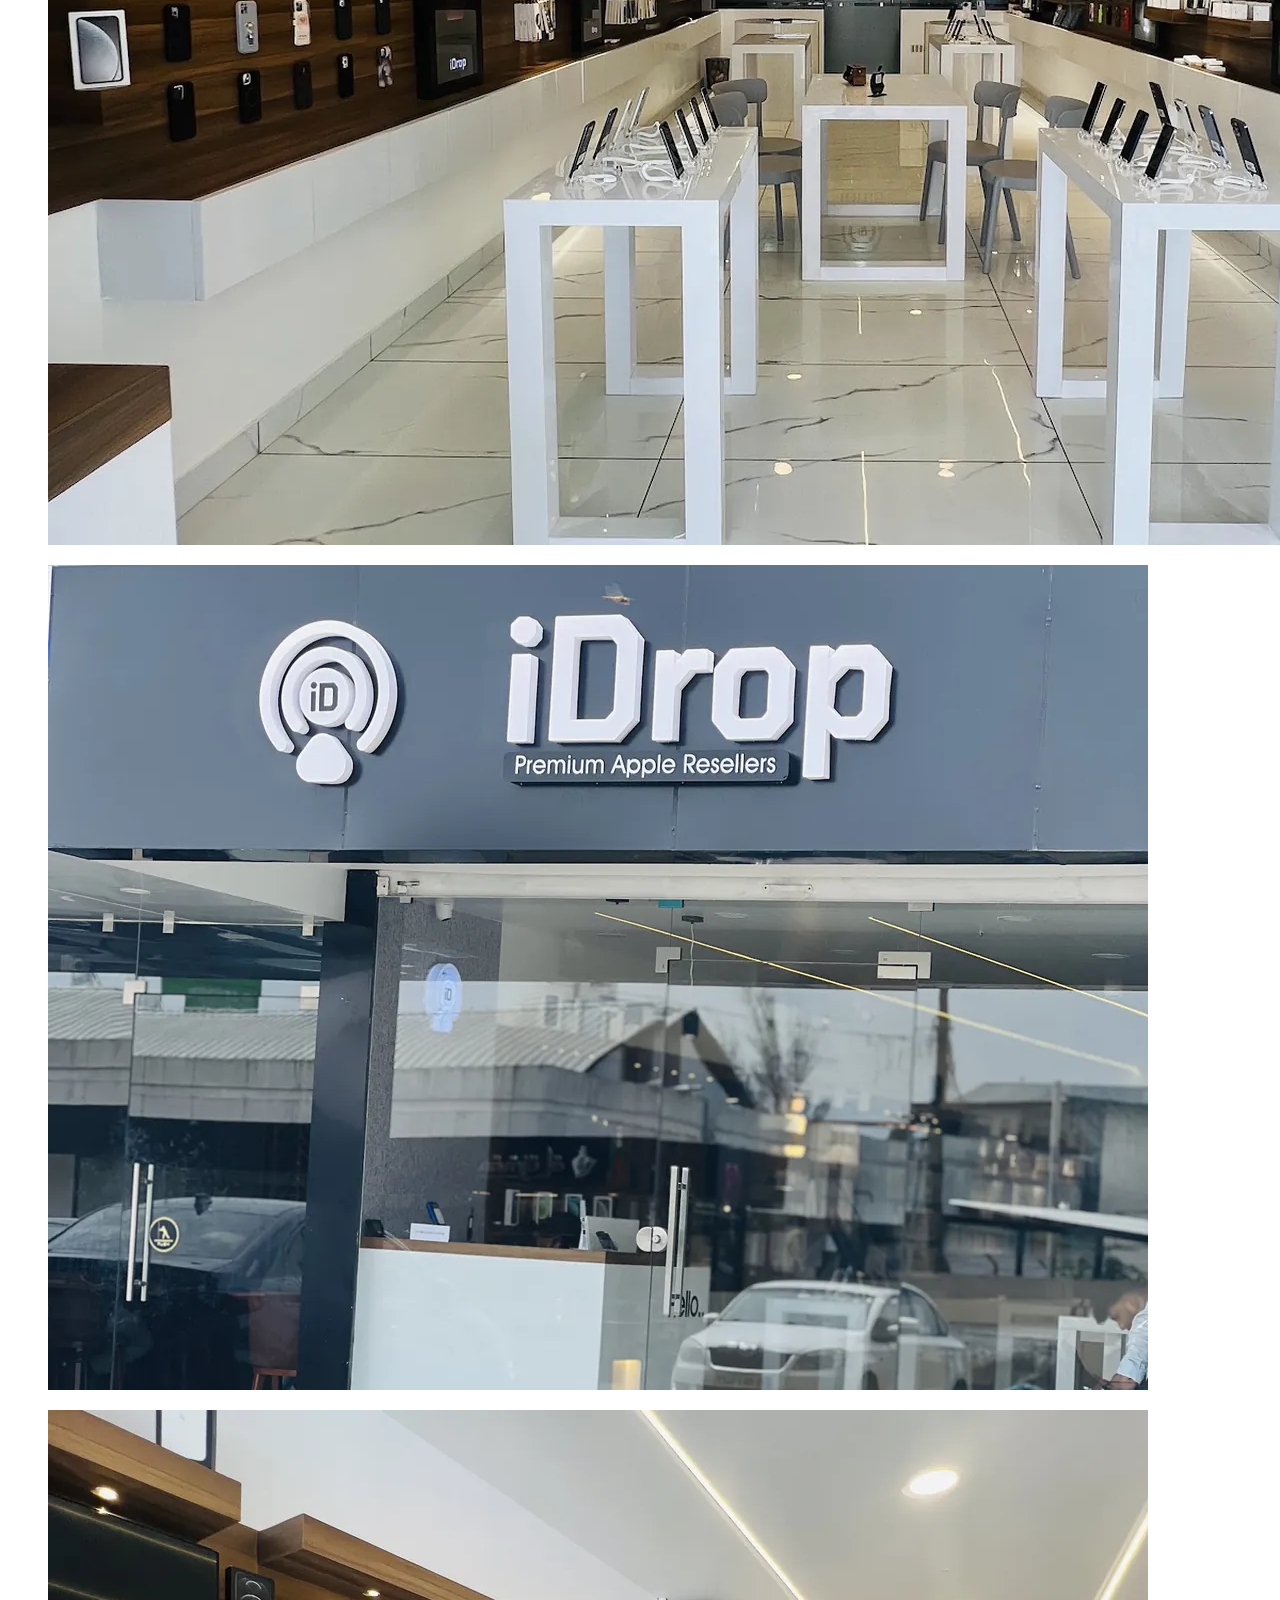
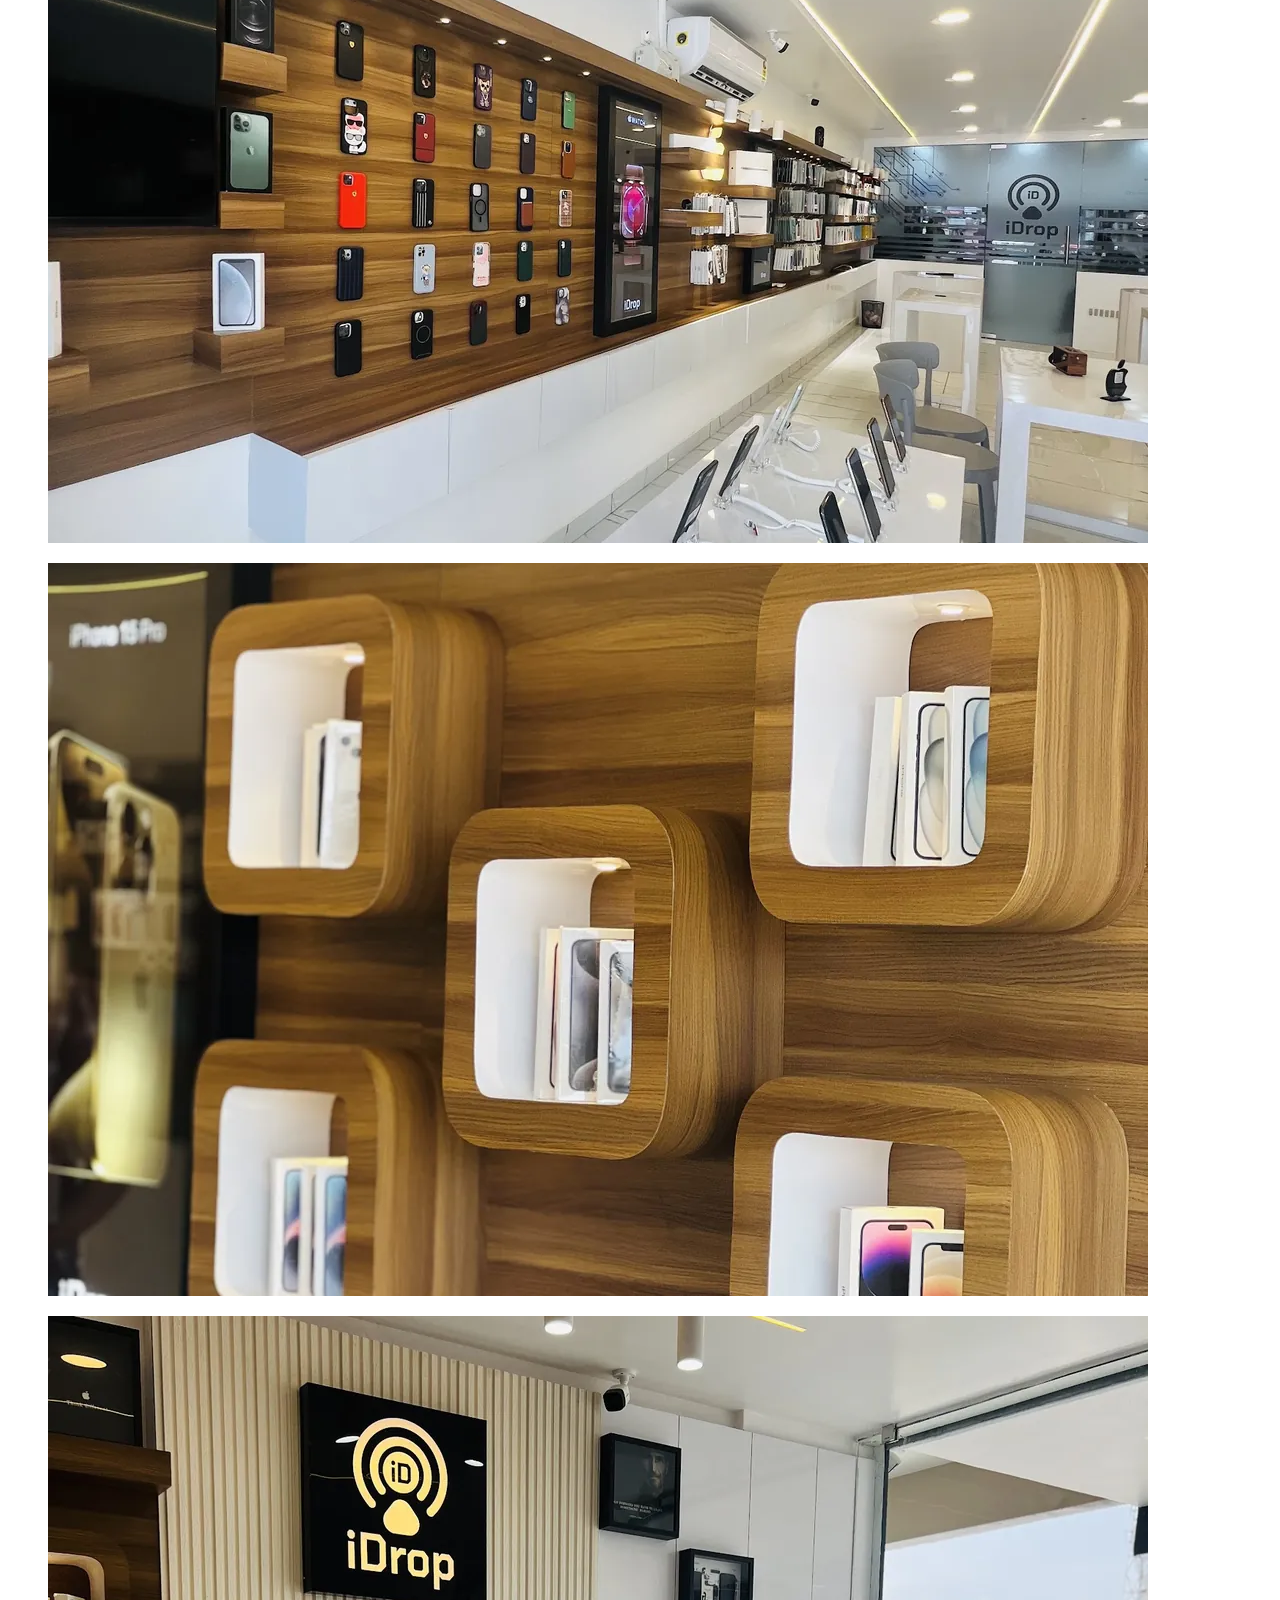
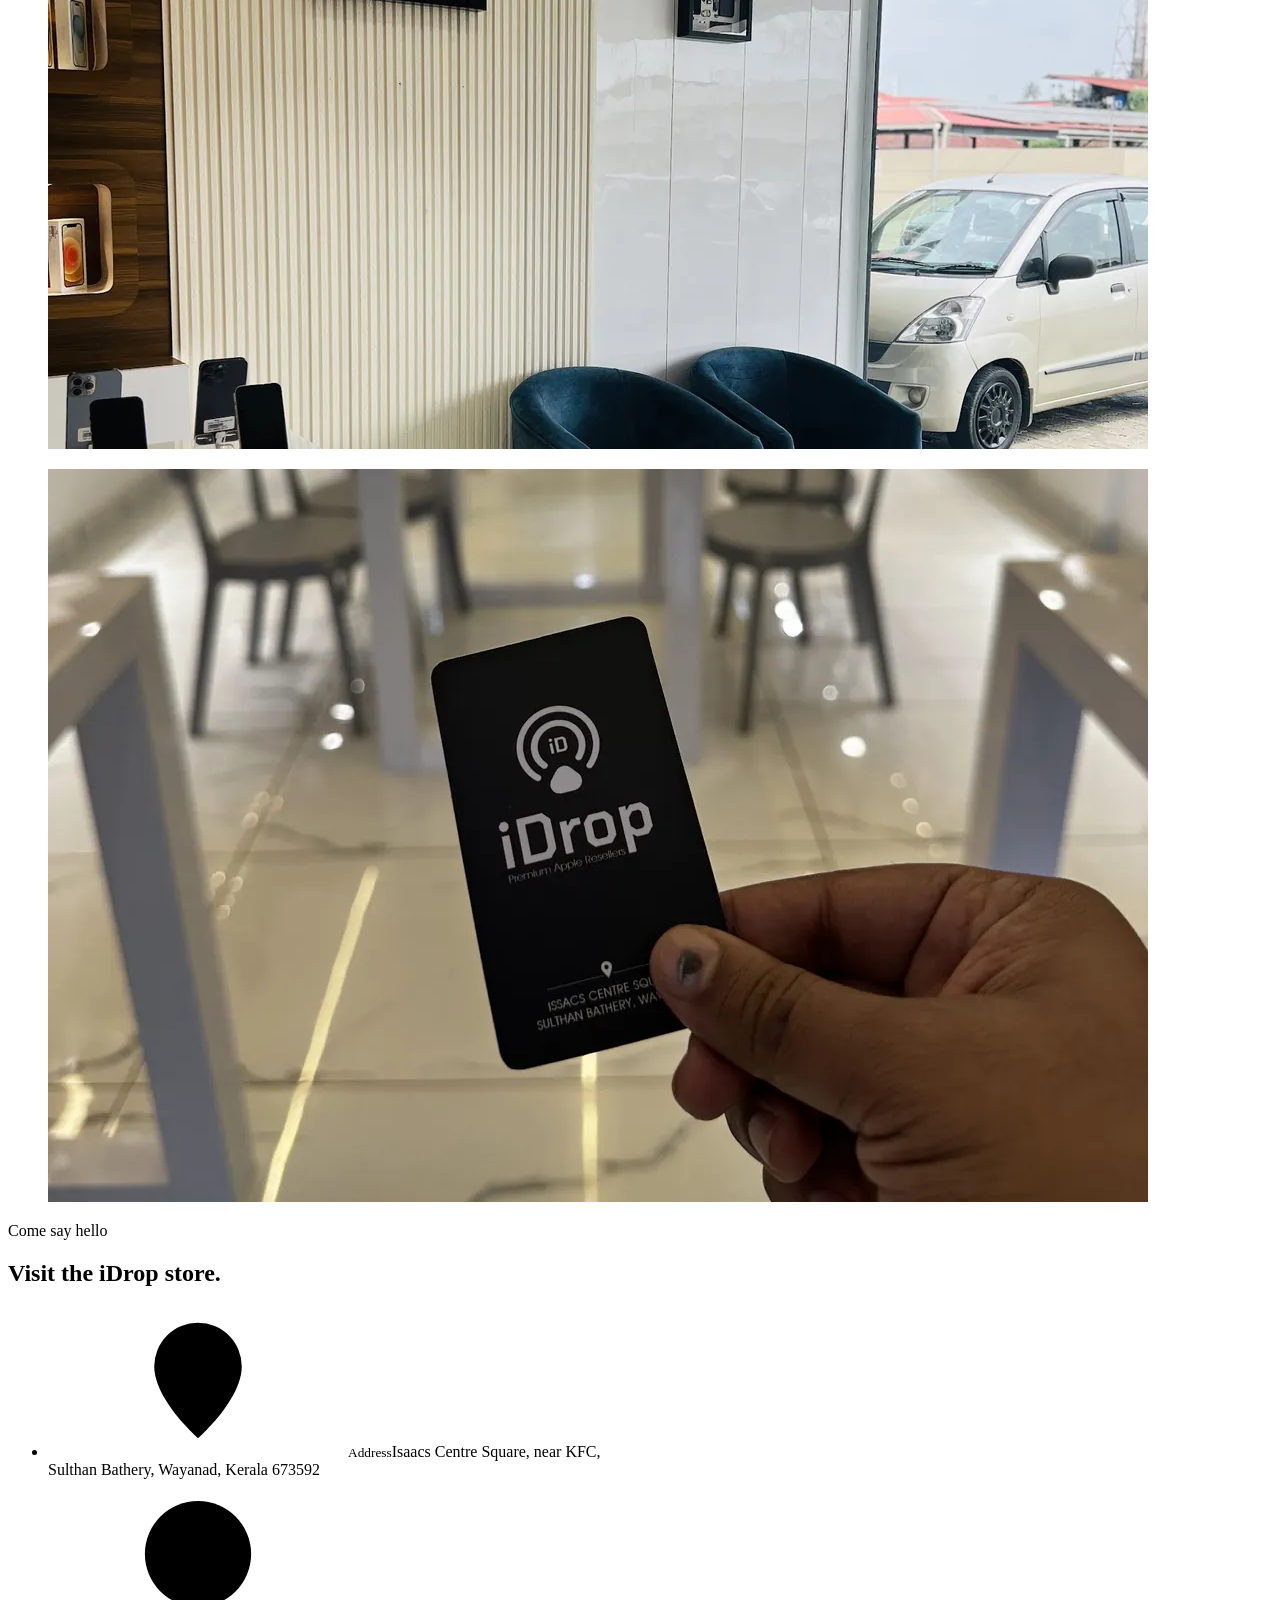
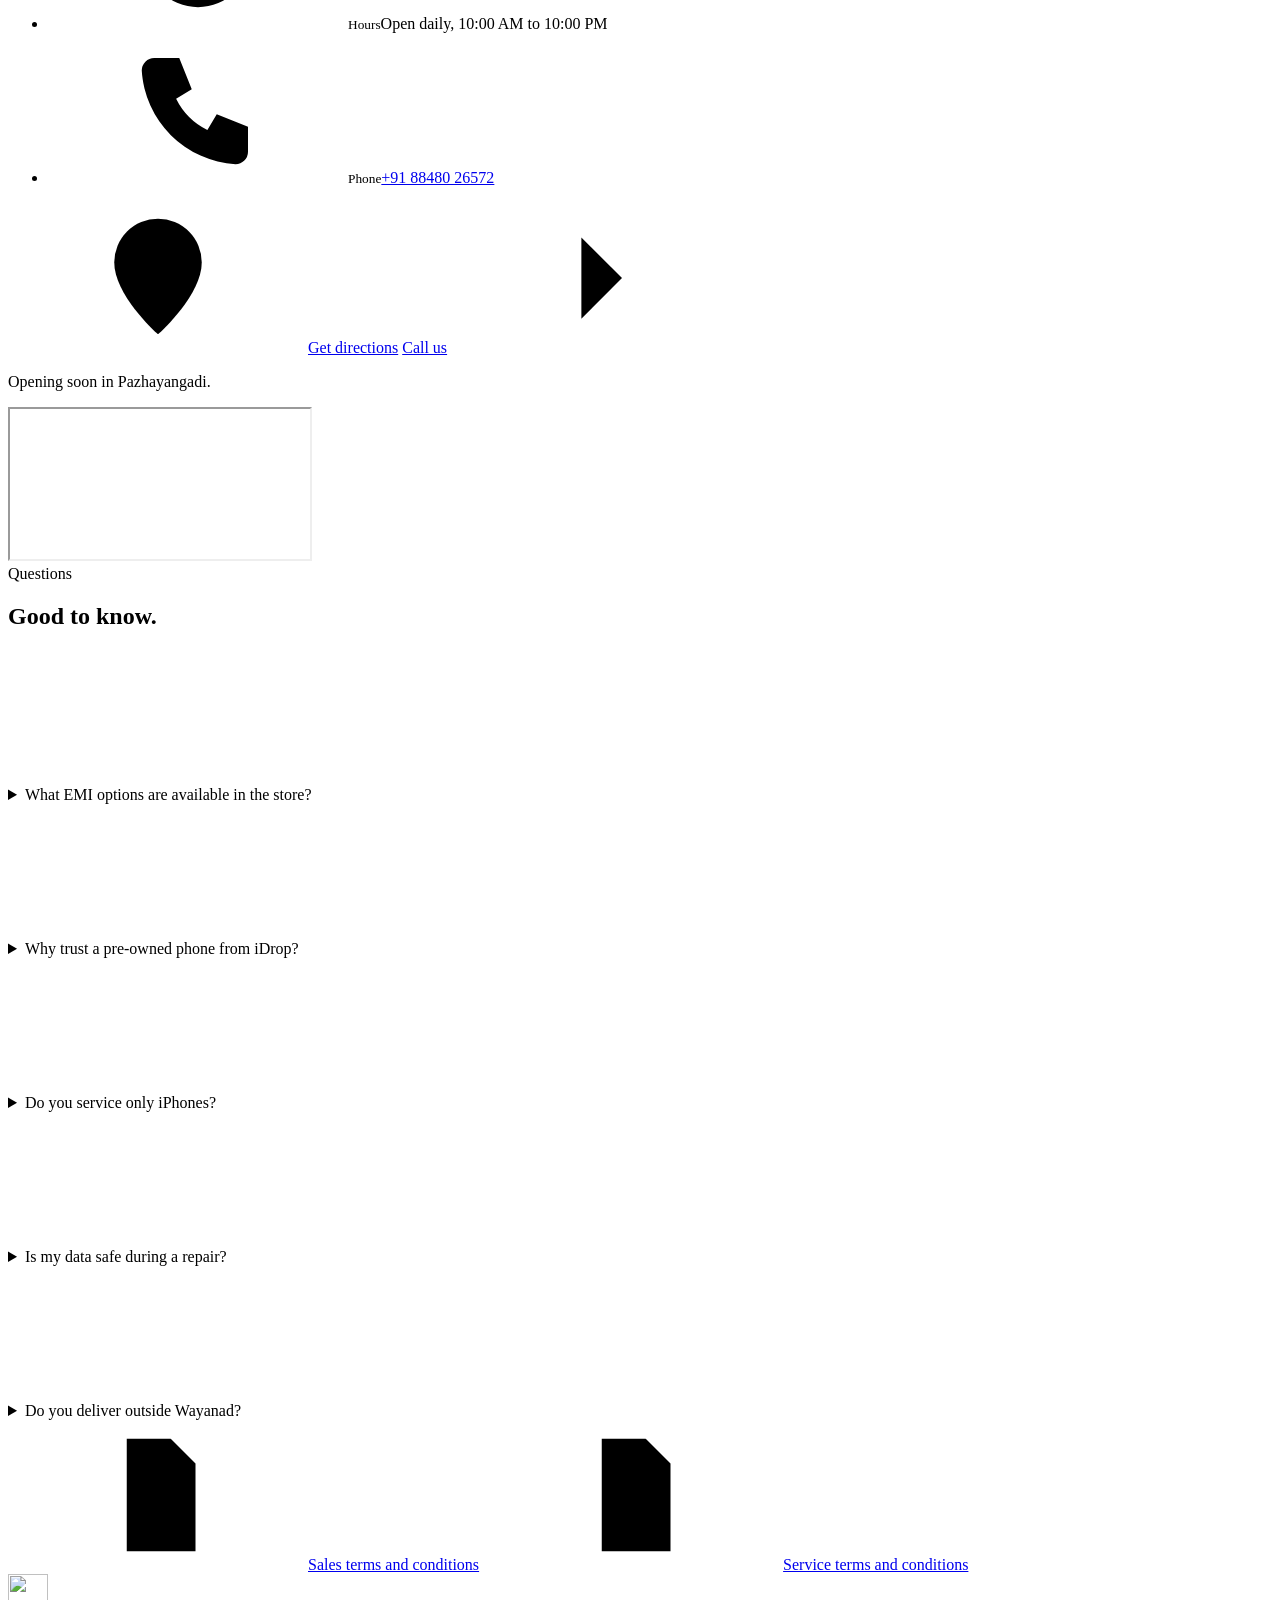
==== commit 8e3531b1: "Hero: the silver iPhone in place of the orange one Co-Authored-By: Claude Opus 5.5 <noreply@anthropi" ====
--- a/site/index.html
+++ b/site/index.html
@@ -22,7 +22,7 @@
 <meta name="twitter:card" content="summary_large_image">
 <link rel="preload" href="/assets/fonts/chakra-bold.woff2" as="font" type="font/woff2" crossorigin>
 <link rel="preload" href="/assets/fonts/manrope.woff2" as="font" type="font/woff2" crossorigin>
-<link rel="preload" as="image" href="/assets/photos/hero-iphone-orange.webp" imagesrcset="/assets/photos/hero-iphone-orange-1000.webp 1000w, /assets/photos/hero-iphone-orange.webp 2000w" imagesizes="(max-width: 640px) 170vw, min(100vw, 1280px)">
+<link rel="preload" as="image" href="/assets/photos/hero-iphone-silver.webp" imagesrcset="/assets/photos/hero-iphone-silver-1000.webp 1000w, /assets/photos/hero-iphone-silver.webp 2000w" imagesizes="(max-width: 640px) 170vw, min(100vw, 1280px)">
 <link rel="stylesheet" href="/assets/idrop.css">
 <script type="application/ld+json">
 {
@@ -116,7 +116,7 @@
     </div>
   </div>
   <div class="hero__media rise">
-    <img src="/assets/photos/hero-iphone-orange.webp" srcset="/assets/photos/hero-iphone-orange-1000.webp 1000w, /assets/photos/hero-iphone-orange.webp 2000w" sizes="(max-width: 640px) 170vw, min(100vw, 1280px)" width="2000" height="1333" alt="An orange iPhone 17 Pro held in a hand, its camera facing us" fetchpriority="high" decoding="async">
+    <img src="/assets/photos/hero-iphone-silver.webp" srcset="/assets/photos/hero-iphone-silver-1000.webp 1000w, /assets/photos/hero-iphone-silver.webp 2000w" sizes="(max-width: 640px) 170vw, min(100vw, 1280px)" width="2000" height="1333" alt="A silver iPhone held in a hand, its camera facing us" fetchpriority="high" decoding="async">
   </div>
 </section>
 
@@ -484,7 +484,9 @@
         <textarea id="f-msg" name="msg" rows="3"></textarea>
       </div>
       <p class="form__err" role="alert" hidden>Please add your name.</p>
+      <div class="form__trap" aria-hidden="true"><label for="f-web">Website</label><input id="f-web" name="website" type="text" tabindex="-1" autocomplete="off"></div>
       <button class="btn btn--blue btn--block" type="submit"><svg class="ic"><use href="#i-wa"/></svg>Send on WhatsApp</button>
+      <p class="form__note">We keep your enquiry so our team can follow up.</p>
     </form>
   </div>
 </section>
